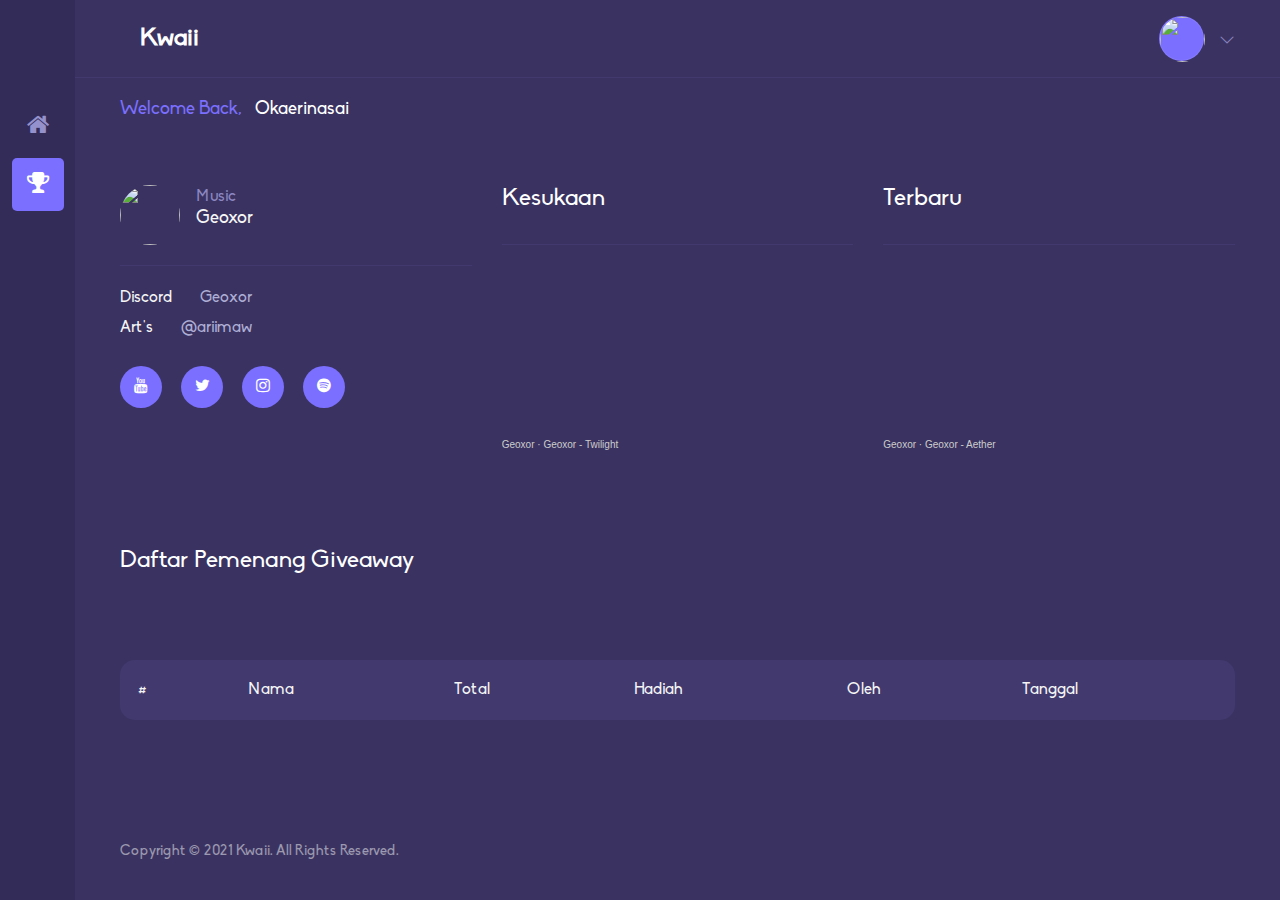
==== list-pemenang.html @ daaeb62a "first commit" ====
<!DOCTYPE html>
<html lang="en">

<head>
    <meta charset="UTF-8">
    <meta name="viewport" content="width=device-width, initial-scale=1.0">
    <meta http-equiv="X-UA-Compatible" content="ie=edge">

    <title>Kwaii - Giveaway</title>
    <link rel="icon" type="image/png" sizes="16x16" href="./images/favicon.png">

    <link rel="stylesheet" href="./css/cryptocoins.css">
    <link rel="stylesheet" href="./css/cryptocoins-colors.css">
    <link rel="stylesheet" href="./css/line-awesome.min.css">
    <link rel="stylesheet" href="./css/font-awesome.min.css">
    <link rel="stylesheet" href="./css/app.css">
    <script src="./js/jquery-3.4.1.min.js"></script>
    <style>
        input[type=date]::-webkit-inner-spin-button {
            -webkit-appearance: none;
            display: none;
        }

        .fade-enter-active,
        .fade-leave-active {
            transition: opacity 1s;
        }

        .fade-enter,
        .fade-leave-to {
            opacity: 0;
        }

        .profilefb {
            width: 32px;
            border-radius: 100%;
            margin-right: 10px;
        }
    </style>
    <style type="text/css">
        .apexcharts-canvas {
            position: relative;
            user-select: none;
            /* cannot give overflow: hidden as it will crop tooltips which overflow outside chart area */
        }


        /* scrollbar is not visible by default for legend, hence forcing the visibility */
        .apexcharts-canvas ::-webkit-scrollbar {
            -webkit-appearance: none;
            width: 6px;
        }

        .apexcharts-canvas ::-webkit-scrollbar-thumb {
            border-radius: 4px;
            background-color: rgba(0, 0, 0, .5);
            box-shadow: 0 0 1px rgba(255, 255, 255, .5);
            -webkit-box-shadow: 0 0 1px rgba(255, 255, 255, .5);
        }

        .apexcharts-canvas.apexcharts-theme-dark {
            background: #424242;
        }

        .apexcharts-inner {
            position: relative;
        }

        .apexcharts-text tspan {
            font-family: inherit;
        }

        .legend-mouseover-inactive {
            transition: 0.15s ease all;
            opacity: 0.20;
        }

        .apexcharts-series-collapsed {
            opacity: 0;
        }

        .apexcharts-tooltip {
            border-radius: 5px;
            box-shadow: 2px 2px 6px -4px #999;
            cursor: default;
            font-size: 14px;
            left: 62px;
            opacity: 0;
            pointer-events: none;
            position: absolute;
            top: 20px;
            overflow: hidden;
            white-space: nowrap;
            z-index: 12;
            transition: 0.15s ease all;
        }

        .apexcharts-tooltip.apexcharts-active {
            opacity: 1;
            transition: 0.15s ease all;
        }

        .apexcharts-tooltip.apexcharts-theme-light {
            border: 1px solid #e3e3e3;
            background: rgba(255, 255, 255, 0.96);
        }

        .apexcharts-tooltip.apexcharts-theme-dark {
            color: #fff;
            background: rgba(30, 30, 30, 0.8);
        }

        .apexcharts-tooltip * {
            font-family: inherit;
        }


        .apexcharts-tooltip-title {
            padding: 6px;
            font-size: 15px;
            margin-bottom: 4px;
        }

        .apexcharts-tooltip.apexcharts-theme-light .apexcharts-tooltip-title {
            background: #ECEFF1;
            border-bottom: 1px solid #ddd;
        }

        .apexcharts-tooltip.apexcharts-theme-dark .apexcharts-tooltip-title {
            background: rgba(0, 0, 0, 0.7);
            border-bottom: 1px solid #333;
        }

        .apexcharts-tooltip-text-value,
        .apexcharts-tooltip-text-z-value {
            display: inline-block;
            font-weight: 600;
            margin-left: 5px;
        }

        .apexcharts-tooltip-text-z-label:empty,
        .apexcharts-tooltip-text-z-value:empty {
            display: none;
        }

        .apexcharts-tooltip-text-value,
        .apexcharts-tooltip-text-z-value {
            font-weight: 600;
        }

        .apexcharts-tooltip-marker {
            width: 12px;
            height: 12px;
            position: relative;
            top: 0px;
            margin-right: 10px;
            border-radius: 50%;
        }

        .apexcharts-tooltip-series-group {
            padding: 0 10px;
            display: none;
            text-align: left;
            justify-content: left;
            align-items: center;
        }

        .apexcharts-tooltip-series-group.apexcharts-active .apexcharts-tooltip-marker {
            opacity: 1;
        }

        .apexcharts-tooltip-series-group.apexcharts-active,
        .apexcharts-tooltip-series-group:last-child {
            padding-bottom: 4px;
        }

        .apexcharts-tooltip-series-group-hidden {
            opacity: 0;
            height: 0;
            line-height: 0;
            padding: 0 !important;
        }

        .apexcharts-tooltip-y-group {
            padding: 6px 0 5px;
        }

        .apexcharts-tooltip-candlestick {
            padding: 4px 8px;
        }

        .apexcharts-tooltip-candlestick>div {
            margin: 4px 0;
        }

        .apexcharts-tooltip-candlestick span.value {
            font-weight: bold;
        }

        .apexcharts-tooltip-rangebar {
            padding: 5px 8px;
        }

        .apexcharts-tooltip-rangebar .category {
            font-weight: 600;
            color: #777;
        }

        .apexcharts-tooltip-rangebar .series-name {
            font-weight: bold;
            display: block;
            margin-bottom: 5px;
        }

        .apexcharts-xaxistooltip {
            opacity: 0;
            padding: 9px 10px;
            pointer-events: none;
            color: #373d3f;
            font-size: 13px;
            text-align: center;
            border-radius: 2px;
            position: absolute;
            z-index: 10;
            background: #ECEFF1;
            border: 1px solid #90A4AE;
            transition: 0.15s ease all;
        }

        .apexcharts-xaxistooltip.apexcharts-theme-dark {
            background: rgba(0, 0, 0, 0.7);
            border: 1px solid rgba(0, 0, 0, 0.5);
            color: #fff;
        }

        .apexcharts-xaxistooltip:after,
        .apexcharts-xaxistooltip:before {
            left: 50%;
            border: solid transparent;
            content: " ";
            height: 0;
            width: 0;
            position: absolute;
            pointer-events: none;
        }

        .apexcharts-xaxistooltip:after {
            border-color: rgba(236, 239, 241, 0);
            border-width: 6px;
            margin-left: -6px;
        }

        .apexcharts-xaxistooltip:before {
            border-color: rgba(144, 164, 174, 0);
            border-width: 7px;
            margin-left: -7px;
        }

        .apexcharts-xaxistooltip-bottom:after,
        .apexcharts-xaxistooltip-bottom:before {
            bottom: 100%;
        }

        .apexcharts-xaxistooltip-top:after,
        .apexcharts-xaxistooltip-top:before {
            top: 100%;
        }

        .apexcharts-xaxistooltip-bottom:after {
            border-bottom-color: #ECEFF1;
        }

        .apexcharts-xaxistooltip-bottom:before {
            border-bottom-color: #90A4AE;
        }

        .apexcharts-xaxistooltip-bottom.apexcharts-theme-dark:after {
            border-bottom-color: rgba(0, 0, 0, 0.5);
        }

        .apexcharts-xaxistooltip-bottom.apexcharts-theme-dark:before {
            border-bottom-color: rgba(0, 0, 0, 0.5);
        }

        .apexcharts-xaxistooltip-top:after {
            border-top-color: #ECEFF1
        }

        .apexcharts-xaxistooltip-top:before {
            border-top-color: #90A4AE;
        }

        .apexcharts-xaxistooltip-top.apexcharts-theme-dark:after {
            border-top-color: rgba(0, 0, 0, 0.5);
        }

        .apexcharts-xaxistooltip-top.apexcharts-theme-dark:before {
            border-top-color: rgba(0, 0, 0, 0.5);
        }

        .apexcharts-xaxistooltip.apexcharts-active {
            opacity: 1;
            transition: 0.15s ease all;
        }

        .apexcharts-yaxistooltip {
            opacity: 0;
            padding: 4px 10px;
            pointer-events: none;
            color: #373d3f;
            font-size: 13px;
            text-align: center;
            border-radius: 2px;
            position: absolute;
            z-index: 10;
            background: #ECEFF1;
            border: 1px solid #90A4AE;
        }

        .apexcharts-yaxistooltip.apexcharts-theme-dark {
            background: rgba(0, 0, 0, 0.7);
            border: 1px solid rgba(0, 0, 0, 0.5);
            color: #fff;
        }

        .apexcharts-yaxistooltip:after,
        .apexcharts-yaxistooltip:before {
            top: 50%;
            border: solid transparent;
            content: " ";
            height: 0;
            width: 0;
            position: absolute;
            pointer-events: none;
        }

        .apexcharts-yaxistooltip:after {
            border-color: rgba(236, 239, 241, 0);
            border-width: 6px;
            margin-top: -6px;
        }

        .apexcharts-yaxistooltip:before {
            border-color: rgba(144, 164, 174, 0);
            border-width: 7px;
            margin-top: -7px;
        }

        .apexcharts-yaxistooltip-left:after,
        .apexcharts-yaxistooltip-left:before {
            left: 100%;
        }

        .apexcharts-yaxistooltip-right:after,
        .apexcharts-yaxistooltip-right:before {
            right: 100%;
        }

        .apexcharts-yaxistooltip-left:after {
            border-left-color: #ECEFF1;
        }

        .apexcharts-yaxistooltip-left:before {
            border-left-color: #90A4AE;
        }

        .apexcharts-yaxistooltip-left.apexcharts-theme-dark:after {
            border-left-color: rgba(0, 0, 0, 0.5);
        }

        .apexcharts-yaxistooltip-left.apexcharts-theme-dark:before {
            border-left-color: rgba(0, 0, 0, 0.5);
        }

        .apexcharts-yaxistooltip-right:after {
            border-right-color: #ECEFF1;
        }

        .apexcharts-yaxistooltip-right:before {
            border-right-color: #90A4AE;
        }

        .apexcharts-yaxistooltip-right.apexcharts-theme-dark:after {
            border-right-color: rgba(0, 0, 0, 0.5);
        }

        .apexcharts-yaxistooltip-right.apexcharts-theme-dark:before {
            border-right-color: rgba(0, 0, 0, 0.5);
        }

        .apexcharts-yaxistooltip.apexcharts-active {
            opacity: 1;
        }

        .apexcharts-yaxistooltip-hidden {
            display: none;
        }

        .apexcharts-xcrosshairs,
        .apexcharts-ycrosshairs {
            pointer-events: none;
            opacity: 0;
            transition: 0.15s ease all;
        }

        .apexcharts-xcrosshairs.apexcharts-active,
        .apexcharts-ycrosshairs.apexcharts-active {
            opacity: 1;
            transition: 0.15s ease all;
        }

        .apexcharts-ycrosshairs-hidden {
            opacity: 0;
        }

        .apexcharts-selection-rect {
            cursor: move;
        }

        .svg_select_boundingRect,
        .svg_select_points_rot {
            pointer-events: none;
            opacity: 0;
            visibility: hidden;
        }

        .apexcharts-selection-rect+g .svg_select_boundingRect,
        .apexcharts-selection-rect+g .svg_select_points_rot {
            opacity: 0;
            visibility: hidden;
        }

        .apexcharts-selection-rect+g .svg_select_points_l,
        .apexcharts-selection-rect+g .svg_select_points_r {
            cursor: ew-resize;
            opacity: 1;
            visibility: visible;
        }

        .svg_select_points {
            fill: #efefef;
            stroke: #333;
            rx: 2;
        }

        .apexcharts-canvas.apexcharts-zoomable .hovering-zoom {
            cursor: crosshair
        }

        .apexcharts-canvas.apexcharts-zoomable .hovering-pan {
            cursor: move
        }

        .apexcharts-zoom-icon,
        .apexcharts-zoomin-icon,
        .apexcharts-zoomout-icon,
        .apexcharts-reset-icon,
        .apexcharts-pan-icon,
        .apexcharts-selection-icon,
        .apexcharts-menu-icon,
        .apexcharts-toolbar-custom-icon {
            cursor: pointer;
            width: 20px;
            height: 20px;
            line-height: 24px;
            color: #6E8192;
            text-align: center;
        }

        .apexcharts-zoom-icon svg,
        .apexcharts-zoomin-icon svg,
        .apexcharts-zoomout-icon svg,
        .apexcharts-reset-icon svg,
        .apexcharts-menu-icon svg {
            fill: #6E8192;
        }

        .apexcharts-selection-icon svg {
            fill: #444;
            transform: scale(0.76)
        }

        .apexcharts-theme-dark .apexcharts-zoom-icon svg,
        .apexcharts-theme-dark .apexcharts-zoomin-icon svg,
        .apexcharts-theme-dark .apexcharts-zoomout-icon svg,
        .apexcharts-theme-dark .apexcharts-reset-icon svg,
        .apexcharts-theme-dark .apexcharts-pan-icon svg,
        .apexcharts-theme-dark .apexcharts-selection-icon svg,
        .apexcharts-theme-dark .apexcharts-menu-icon svg,
        .apexcharts-theme-dark .apexcharts-toolbar-custom-icon svg {
            fill: #f3f4f5;
        }

        .apexcharts-canvas .apexcharts-zoom-icon.apexcharts-selected svg,
        .apexcharts-canvas .apexcharts-selection-icon.apexcharts-selected svg,
        .apexcharts-canvas .apexcharts-reset-zoom-icon.apexcharts-selected svg {
            fill: #008FFB;
        }

        .apexcharts-theme-light .apexcharts-selection-icon:not(.apexcharts-selected):hover svg,
        .apexcharts-theme-light .apexcharts-zoom-icon:not(.apexcharts-selected):hover svg,
        .apexcharts-theme-light .apexcharts-zoomin-icon:hover svg,
        .apexcharts-theme-light .apexcharts-zoomout-icon:hover svg,
        .apexcharts-theme-light .apexcharts-reset-icon:hover svg,
        .apexcharts-theme-light .apexcharts-menu-icon:hover svg {
            fill: #333;
        }

        .apexcharts-selection-icon,
        .apexcharts-menu-icon {
            position: relative;
        }

        .apexcharts-reset-icon {
            margin-left: 5px;
        }

        .apexcharts-zoom-icon,
        .apexcharts-reset-icon,
        .apexcharts-menu-icon {
            transform: scale(0.85);
        }

        .apexcharts-zoomin-icon,
        .apexcharts-zoomout-icon {
            transform: scale(0.7)
        }

        .apexcharts-zoomout-icon {
            margin-right: 3px;
        }

        .apexcharts-pan-icon {
            transform: scale(0.62);
            position: relative;
            left: 1px;
            top: 0px;
        }

        .apexcharts-pan-icon svg {
            fill: #fff;
            stroke: #6E8192;
            stroke-width: 2;
        }

        .apexcharts-pan-icon.apexcharts-selected svg {
            stroke: #008FFB;
        }

        .apexcharts-pan-icon:not(.apexcharts-selected):hover svg {
            stroke: #333;
        }

        .apexcharts-toolbar {
            position: absolute;
            z-index: 11;
            max-width: 176px;
            text-align: right;
            border-radius: 3px;
            padding: 0px 6px 2px 6px;
            display: flex;
            justify-content: space-between;
            align-items: center;
        }

        .apexcharts-menu {
            background: #fff;
            position: absolute;
            top: 100%;
            border: 1px solid #ddd;
            border-radius: 3px;
            padding: 3px;
            right: 10px;
            opacity: 0;
            min-width: 110px;
            transition: 0.15s ease all;
            pointer-events: none;
        }

        .apexcharts-menu.apexcharts-menu-open {
            opacity: 1;
            pointer-events: all;
            transition: 0.15s ease all;
        }

        .apexcharts-menu-item {
            padding: 6px 7px;
            font-size: 12px;
            cursor: pointer;
        }

        .apexcharts-theme-light .apexcharts-menu-item:hover {
            background: #eee;
        }

        .apexcharts-theme-dark .apexcharts-menu {
            background: rgba(0, 0, 0, 0.7);
            color: #fff;
        }

        @media screen and (min-width: 768px) {
            .apexcharts-canvas:hover .apexcharts-toolbar {
                opacity: 1;
            }
        }

        .apexcharts-datalabel.apexcharts-element-hidden {
            opacity: 0;
        }

        .apexcharts-pie-label,
        .apexcharts-datalabels,
        .apexcharts-datalabel,
        .apexcharts-datalabel-label,
        .apexcharts-datalabel-value {
            cursor: default;
            pointer-events: none;
        }

        .apexcharts-pie-label-delay {
            opacity: 0;
            animation-name: opaque;
            animation-duration: 0.3s;
            animation-fill-mode: forwards;
            animation-timing-function: ease;
        }

        .apexcharts-canvas .apexcharts-element-hidden {
            opacity: 0;
        }

        .apexcharts-hide .apexcharts-series-points {
            opacity: 0;
        }

        .apexcharts-gridline,
        .apexcharts-annotation-rect,
        .apexcharts-tooltip .apexcharts-marker,
        .apexcharts-area-series .apexcharts-area,
        .apexcharts-line,
        .apexcharts-zoom-rect,
        .apexcharts-toolbar svg,
        .apexcharts-area-series .apexcharts-series-markers .apexcharts-marker.no-pointer-events,
        .apexcharts-line-series .apexcharts-series-markers .apexcharts-marker.no-pointer-events,
        .apexcharts-radar-series path,
        .apexcharts-radar-series polygon {
            pointer-events: none;
        }


        /* markers */

        .apexcharts-marker {
            transition: 0.15s ease all;
        }

        @keyframes opaque {
            0% {
                opacity: 0;
            }

            100% {
                opacity: 1;
            }
        }


        /* Resize generated styles */

        @keyframes resizeanim {
            from {
                opacity: 0;
            }

            to {
                opacity: 0;
            }
        }

        .resize-triggers {
            animation: 1ms resizeanim;
            visibility: hidden;
            opacity: 0;
        }

        .resize-triggers,
        .resize-triggers>div,
        .contract-trigger:before {
            content: " ";
            display: block;
            position: absolute;
            top: 0;
            left: 0;
            height: 100%;
            width: 100%;
            overflow: hidden;
        }

        .resize-triggers>div {
            background: #eee;
            overflow: auto;
        }

        .contract-trigger:before {
            width: 200%;
            height: 200%;
        }
    </style>
    <style type="text/css">
        .VueCarousel-navigation-button[data-v-453ad8cd] {
            position: absolute;
            top: 50%;
            box-sizing: border-box;
            color: #000;
            text-decoration: none;
            appearance: none;
            border: none;
            background-color: transparent;
            padding: 0;
            cursor: pointer;
            outline: none;
        }

        .VueCarousel-navigation-button[data-v-453ad8cd]:focus {
            outline: 1px solid lightblue;
        }

        .VueCarousel-navigation-next[data-v-453ad8cd] {
            right: 0;
            transform: translateY(-50%) translateX(100%);
            font-family: "system";
        }

        .VueCarousel-navigation-prev[data-v-453ad8cd] {
            left: 0;
            transform: translateY(-50%) translateX(-100%);
            font-family: "system";
        }

        .VueCarousel-navigation--disabled[data-v-453ad8cd] {
            opacity: 0.5;
            cursor: default;
        }

        /* Define the "system" font family */
        @font-face {
            font-family: system;
            font-style: normal;
            font-weight: 300;
            src: local(".SFNSText-Light"), local(".HelveticaNeueDeskInterface-Light"),
                local(".LucidaGrandeUI"), local("Ubuntu Light"), local("Segoe UI Symbol"),
                local("Roboto-Light"), local("DroidSans"), local("Tahoma");
        }
    </style>
    <style type="text/css">
        .VueCarousel-pagination[data-v-438fd353] {
            width: 100%;
            text-align: center;
        }

        .VueCarousel-pagination--top-overlay[data-v-438fd353] {
            position: absolute;
            top: 0;
        }

        .VueCarousel-pagination--bottom-overlay[data-v-438fd353] {
            position: absolute;
            bottom: 0;
        }

        .VueCarousel-dot-container[data-v-438fd353] {
            display: inline-block;
            margin: 0 auto;
            padding: 0;
        }

        .VueCarousel-dot[data-v-438fd353] {
            display: inline-block;
            cursor: pointer;
            appearance: none;
            border: none;
            background-clip: content-box;
            box-sizing: content-box;
            padding: 0;
            border-radius: 100%;
            outline: none;
        }

        .VueCarousel-dot[data-v-438fd353]:focus {
            outline: 1px solid lightblue;
        }
    </style>
    <style type="text/css">
        .VueCarousel-slide {
            flex-basis: inherit;
            flex-grow: 0;
            flex-shrink: 0;
            user-select: none;
            backface-visibility: hidden;
            -webkit-touch-callout: none;
            -webkit-tap-highlight-color: rgba(0, 0, 0, 0);
            outline: none;
        }

        .VueCarousel-slide-adjustableHeight {
            display: table;
            flex-basis: auto;
            width: 100%;
        }
    </style>
    <style type="text/css">
        .VueCarousel {
            display: flex;
            flex-direction: column;
            position: relative;
        }

        .VueCarousel--reverse {
            flex-direction: column-reverse;
        }

        .VueCarousel-wrapper {
            width: 100%;
            position: relative;
            overflow: hidden;
        }

        .VueCarousel-inner {
            display: flex;
            flex-direction: row;
            backface-visibility: hidden;
        }

        .VueCarousel-inner--center {
            justify-content: center;
        }
    </style>
</head>

<body>
    <div id="app">
        <!---->
        <div id="main-wrapper" class="show">
            <div class="header">
                <div class="container-fluid">
                    <div class="row">
                        <div class="col-xl-12">
                            <nav class="navbar navbar-expand-lg navbar-light px-0 justify-content-between">
                                <a href="./" class="navbar-brand router-link-active">
                                    <span>Kwaii</span></a>
                                <div class="dashboard_log my-2">
                                    <div class="d-flex align-items-center">
                                        <div class="profile_log dropdown">
                                            <div class="user">
                                                <span class="thumb" style="padding: 0 !important;"><img
                                                        style="width: 45px; height: 45px; border-radius: 100%;"
                                                        src="https://scontent.fsub5-2.fna.fbcdn.net/v/t1.6435-9/171827331_2976670975947766_6923428590373953062_n.jpg?_nc_cat=101&ccb=1-3&_nc_sid=09cbfe&_nc_eui2=AeHrTvYuwQNVGlLk_eBp6pEjf1YZh5fyFZV_VhmHl_IVlWyHUyw_bgw2Bmm5MK_VIL4lbfpADQf4PtwqSeVkq7za&_nc_ohc=PY2aQzKDU7EAX_QS3fG&_nc_ht=scontent.fsub5-2.fna&oh=cf13f4d30e497a2599783027d1f6a504&oe=60B388A5"
                                                        alt=""></span>
                                                <span class="name">Kwaii</span>
                                                <span class="arrow"><a href="https://www.facebook.com/kwaii.id"
                                                        target="_blank"><i class="la la-angle-down"></i></a></span>
                                            </div>
                                        </div>
                                    </div>
                                </div>
                            </nav>
                        </div>
                    </div>
                </div>
            </div>
            <div class="sidebar">
                <div class="menu">
                    <ul>
                        <li>
                            <a href="./" class="router-link-exact router-link" title="Home">
                                <span>
                                    <i class="fa fa-home"></i>
                                </span>
                            </a>
                        </li>
                        <li>
                            <a href="#" class="router-link-exact-active router-link-active" title="Winner">
                                <span>
                                    <i class="fa fa-trophy"></i>
                                </span>
                            </a>
                        </li>
                    </ul>
                </div>
            </div>
            <div class="page_title">
                <div class="container-fluid">
                    <div class="row">
                        <div class="col-xl-12">
                            <div class="page_title-content">
                                <p>
                                    Welcome Back,<span> Okaerinasai</span></p>
                            </div>
                        </div>
                    </div>
                </div>
            </div>
            <div class="content-body">
                <div class="container-fluid">
                    <div class="row">
                        <div class="col-xl-4 col-lg-4 col-md-6">
                            <div class="card profile_card">
                                <div class="card-body">
                                    <div class="media"><img
                                            src="https://i1.sndcdn.com/avatars-xdgGWHvDJLMxxldP-RzheRA-t500x500.jpg"
                                            width="60" height="60" alt="" class="mr-3 rounded-circle mr-0 mr-sm-3">
                                        <div class="media-body"><span>Music</span>
                                            <h4 class="mb-2">Geoxor</h4>
                                        </div>
                                    </div>
                                    <ul class="card-profile__info">
                                        <li>
                                            <h5 class="mr-4">Discord</h5>
                                            <a href="https://discord.com/invite/geoxor" target="_blank">
                                                <span class="text-muted">Geoxor</span>
                                            </a>
                                        </li>
                                        <li class="mb-1">
                                            <h5 class="mr-4">Art's</h5>
                                            <a href="https://soundcloud.com/ariimaw" target="_blank">
                                                <span class="text-muted">@ariimaw</span>
                                            </a>
                                        </li>
                                    </ul>
                                    <div class="social-icons">
                                        <a href="https://www.youtube.com/c/Geoxor" class="youtube text-center">
                                            <span><i class="fa fa-youtube"></i></span>
                                        </a>
                                        <a href="https://twitter.com/Geoxor" class="twitter text-center">
                                            <span><i class="fa fa-twitter"></i></span>
                                        </a>
                                        <a href="https://www.instagram.com/geoxor/" class="instagram text-center">
                                            <span><i class="fa fa-instagram"></i></span>
                                        </a>
                                        <a href="https://open.spotify.com/artist/1gZm7WtVj8XuaRWeN0Ft6s"
                                            class="spotify text-center">
                                            <span><i class="fa fa-spotify"></i></span>
                                        </a>
                                    </div>
                                </div>
                            </div>
                        </div>
                        <div class="col-xl-4 col-lg-4 col-md-6">
                            <div class="card acc_balance">
                                <div class="card-header">
                                    <h4 class="card-title">Kesukaan</h4>
                                </div>
                                <div class="card-body">
                                    <iframe width="100%" scrolling="no" frameborder="no" allow="autoplay"
                                        src="https://w.soundcloud.com/player/?url=https%3A//api.soundcloud.com/tracks/733881373&color=%23bd8fdb&auto_play=false&hide_related=false&show_comments=true&show_user=true&show_reposts=false&show_teaser=true"></iframe>
                                    <div
                                        style="font-size: 10px; color: #cccccc;line-break: anywhere;word-break: normal;overflow: hidden;white-space: nowrap;text-overflow: ellipsis; font-family: Interstate,Lucida Grande,Lucida Sans Unicode,Lucida Sans,Garuda,Verdana,Tahoma,sans-serif;font-weight: 100;">
                                        <a href="https://soundcloud.com/geoxor" title="Geoxor" target="_blank"
                                            style="color: #cccccc; text-decoration: none;">Geoxor</a> · <a
                                            href="https://soundcloud.com/geoxor/twilight" title="Geoxor - Twilight"
                                            target="_blank" style="color: #cccccc; text-decoration: none;">Geoxor -
                                            Twilight</a></div>
                                </div>
                            </div>
                        </div>
                        <div class="col-xl-4 col-lg-4">
                            <div class="card">
                                <div class="card-header">
                                    <h4 class="card-title">Terbaru</h4>
                                </div>
                                <div class="card-body">
                                    <iframe width="100%" scrolling="no" frameborder="no" allow="autoplay"
                                        src="https://w.soundcloud.com/player/?url=https%3A//api.soundcloud.com/tracks/1015884313&color=%2386e1cd&auto_play=false&hide_related=false&show_comments=true&show_user=true&show_reposts=false&show_teaser=true"></iframe>
                                    <div
                                        style="font-size: 10px; color: #cccccc;line-break: anywhere;word-break: normal;overflow: hidden;white-space: nowrap;text-overflow: ellipsis; font-family: Interstate,Lucida Grande,Lucida Sans Unicode,Lucida Sans,Garuda,Verdana,Tahoma,sans-serif;font-weight: 100;">
                                        <a href="https://soundcloud.com/geoxor" title="Geoxor" target="_blank"
                                            style="color: #cccccc; text-decoration: none;">Geoxor</a> · <a
                                            href="https://soundcloud.com/geoxor/aether" title="Geoxor - Aether"
                                            target="_blank" style="color: #cccccc; text-decoration: none;">Geoxor -
                                            Aether</a></div>
                                </div>
                            </div>
                        </div>
                    </div>
                    <div class="row">
                        <div class="col-xl-12">
                            <div class="card">
                                <div class="card-header border-0">
                                    <h4 class="card-title">Daftar Pemenang Giveaway</h4>
                                </div>
                                <div class="card-body pt-0">
                                    <div class="transaction-table">
                                        <div class="table-responsive">
                                            <table class="table mb-0 table-responsive-sm">
                                                <thead>
                                                    <tr>
                                                        <th>#</th>
                                                        <th>Nama</th>
                                                        <th>Total</th>
                                                        <th>Hadiah</th>
                                                        <th>Oleh</th>
                                                        <th>Tanggal</th>
                                                    </tr>
                                                </thead>
                                                <tbody class="winner"></tbody>
                                            </table>
                                        </div>
                                    </div>
                                </div>
                            </div>
                        </div>
                    </div>
                </div>
            </div>
            <div class="footer">
                <div class="container-fluid">
                    <div class="row align-items-center">
                        <div class="col-xl-6 col-md-6">
                            <div class="copy_right">
                                Copyright © 2021 Kwaii. All Rights Reserved.
                            </div>
                        </div>
                    </div>
                </div>
            </div>
        </div>
    </div>
    <script type="text/javascript" src="./js/win.js"></script>
    <script src="./js/list-win.js"></script>
</body>

</html>
---- css/cryptocoins.css ----
/*! Cryptocoins - cryptocurrency icon font | https://github.com/allienworks/cryptocoins */

@font-face {
  font-family: "cryptocoins";
  src: url('../fonts/cryptocoins/cryptocoins.woff2') format('woff2'),
    url('../fonts/cryptocoins/cryptocoins.woff') format('woff'),
    url('../fonts/cryptocoins/cryptocoins.ttf') format('truetype');
}

/* .cc:before { */
.cc::before {
  font-family: "cryptocoins";
    -webkit-font-smoothing: antialiased;
    -moz-osx-font-smoothing: grayscale;
  font-style: normal;
  font-variant: normal;
  font-weight: normal;
  /* speak: none; only necessary if not using the private unicode range (firstGlyph option) */
  text-decoration: none;
  text-transform: none;
}


.cc.ADA-alt::before {
  content: "\E001";
}

.cc.ADA::before {
  content: "\E002";
}

.cc.ADC-alt::before {
  content: "\E003";
}

.cc.ADC::before {
  content: "\E004";
}

.cc.AEON-alt::before {
  content: "\E005";
}

.cc.AEON::before {
  content: "\E006";
}

.cc.AMP-alt::before {
  content: "\E007";
}

.cc.AMP::before {
  content: "\E008";
}

.cc.ANC-alt::before {
  content: "\E009";
}

.cc.ANC::before {
  content: "\E00A";
}

.cc.ARCH-alt::before {
  content: "\E00B";
}

.cc.ARCH::before {
  content: "\E00C";
}

.cc.ARDR-alt::before {
  content: "\E00D";
}

.cc.ARDR::before {
  content: "\E00E";
}

.cc.ARK-alt::before {
  content: "\E00F";
}

.cc.ARK::before {
  content: "\E010";
}

.cc.AUR-alt::before {
  content: "\E011";
}

.cc.AUR::before {
  content: "\E012";
}

.cc.BANX-alt::before {
  content: "\E013";
}

.cc.BANX::before {
  content: "\E014";
}

.cc.BAT-alt::before {
  content: "\E015";
}

.cc.BAT::before {
  content: "\E016";
}

.cc.BAY-alt::before {
  content: "\E017";
}

.cc.BAY::before {
  content: "\E018";
}

.cc.BC-alt::before {
  content: "\E019";
}

.cc.BC::before {
  content: "\E01A";
}

.cc.BCH-alt::before {
  content: "\E01B";
}

.cc.BCH::before {
  content: "\E01C";
}

.cc.BCN-alt::before {
  content: "\E01D";
}

.cc.BCN::before {
  content: "\E01E";
}

.cc.BFT-alt::before {
  content: "\E01F";
}

.cc.BFT::before {
  content: "\E020";
}

.cc.BRK-alt::before {
  content: "\E021";
}

.cc.BRK::before {
  content: "\E022";
}

.cc.BRX-alt::before {
  content: "\E023";
}

.cc.BRX::before {
  content: "\E024";
}

.cc.BSD-alt::before {
  content: "\E025";
}

.cc.BSD::before {
  content: "\E026";
}

.cc.BTA::before {
  content: "\E027";
}

.cc.BTC-alt::before {
  content: "\E028";
}

.cc.BTC::before {
  content: "\E029";
}

.cc.BTCD-alt::before {
  content: "\E02A";
}

.cc.BTCD::before {
  content: "\E02B";
}

.cc.BTM-alt::before {
  content: "\E02C";
}

.cc.BTM::before {
  content: "\E02D";
}

.cc.BTS-alt::before {
  content: "\E02E";
}

.cc.BTS::before {
  content: "\E02F";
}

.cc.CLAM-alt::before {
  content: "\E030";
}

.cc.CLAM::before {
  content: "\E031";
}

.cc.CLOAK-alt::before {
  content: "\E032";
}

.cc.CLOAK::before {
  content: "\E033";
}

.cc.DAO-alt::before {
  content: "\E034";
}

.cc.DAO::before {
  content: "\E035";
}

.cc.DASH-alt::before {
  content: "\E036";
}

.cc.DASH::before {
  content: "\E037";
}

.cc.DCR-alt::before {
  content: "\E038";
}

.cc.DCR::before {
  content: "\E039";
}

.cc.DCT-alt::before {
  content: "\E03A";
}

.cc.DCT::before {
  content: "\E03B";
}

.cc.DGB-alt::before {
  content: "\E03C";
}

.cc.DGB::before {
  content: "\E03D";
}

.cc.DGD::before {
  content: "\E03E";
}

.cc.DGX::before {
  content: "\E03F";
}

.cc.DMD-alt::before {
  content: "\E040";
}

.cc.DMD::before {
  content: "\E041";
}

.cc.DOGE-alt::before {
  content: "\E042";
}

.cc.DOGE::before {
  content: "\E043";
}

.cc.EMC-alt::before {
  content: "\E044";
}

.cc.EMC::before {
  content: "\E045";
}

.cc.EOS-alt::before {
  content: "\E046";
}

.cc.EOS::before {
  content: "\E047";
}

.cc.ERC-alt::before {
  content: "\E048";
}

.cc.ERC::before {
  content: "\E049";
}

.cc.ETC-alt::before {
  content: "\E04A";
}

.cc.ETC::before {
  content: "\E04B";
}

.cc.ETH-alt::before {
  content: "\E04C";
}

.cc.ETH::before {
  content: "\E04D";
}

.cc.FC2-alt::before {
  content: "\E04E";
}

.cc.FC2::before {
  content: "\E04F";
}

.cc.FCT-alt::before {
  content: "\E050";
}

.cc.FCT::before {
  content: "\E051";
}

.cc.FLO-alt::before {
  content: "\E052";
}

.cc.FLO::before {
  content: "\E053";
}

.cc.FRK-alt::before {
  content: "\E054";
}

.cc.FRK::before {
  content: "\E055";
}

.cc.FTC-alt::before {
  content: "\E056";
}

.cc.FTC::before {
  content: "\E057";
}

.cc.GAME-alt::before {
  content: "\E058";
}

.cc.GAME::before {
  content: "\E059";
}

.cc.GBYTE-alt::before {
  content: "\E05A";
}

.cc.GBYTE::before {
  content: "\E05B";
}

.cc.GDC-alt::before {
  content: "\E05C";
}

.cc.GDC::before {
  content: "\E05D";
}

.cc.GEMZ-alt::before {
  content: "\E05E";
}

.cc.GEMZ::before {
  content: "\E05F";
}

.cc.GLD-alt::before {
  content: "\E060";
}

.cc.GLD::before {
  content: "\E061";
}

.cc.GNO-alt::before {
  content: "\E062";
}

.cc.GNO::before {
  content: "\E063";
}

.cc.GNT-alt::before {
  content: "\E064";
}

.cc.GNT::before {
  content: "\E065";
}

.cc.GOLOS-alt::before {
  content: "\E066";
}

.cc.GOLOS::before {
  content: "\E067";
}

.cc.GRC-alt::before {
  content: "\E068";
}

.cc.GRC::before {
  content: "\E069";
}

.cc.GRS::before {
  content: "\E06A";
}

.cc.HEAT-alt::before {
  content: "\E06B";
}

.cc.HEAT::before {
  content: "\E06C";
}

.cc.ICN-alt::before {
  content: "\E06D";
}

.cc.ICN::before {
  content: "\E06E";
}

.cc.IFC-alt::before {
  content: "\E06F";
}

.cc.IFC::before {
  content: "\E070";
}

.cc.INCNT-alt::before {
  content: "\E071";
}

.cc.INCNT::before {
  content: "\E072";
}

.cc.IOC-alt::before {
  content: "\E073";
}

.cc.IOC::before {
  content: "\E074";
}

.cc.IOTA-alt::before {
  content: "\E075";
}

.cc.IOTA::before {
  content: "\E076";
}

.cc.JBS-alt::before {
  content: "\E077";
}

.cc.JBS::before {
  content: "\E078";
}

.cc.KMD-alt::before {
  content: "\E079";
}

.cc.KMD::before {
  content: "\E07A";
}

.cc.KOBO::before {
  content: "\E07B";
}

.cc.KORE-alt::before {
  content: "\E07C";
}

.cc.KORE::before {
  content: "\E07D";
}

.cc.LBC-alt::before {
  content: "\E07E";
}

.cc.LBC::before {
  content: "\E07F";
}

.cc.LDOGE-alt::before {
  content: "\E080";
}

.cc.LDOGE::before {
  content: "\E081";
}

.cc.LSK-alt::before {
  content: "\E082";
}

.cc.LSK::before {
  content: "\E083";
}

.cc.LTC-alt::before {
  content: "\E084";
}

.cc.LTC::before {
  content: "\E085";
}

.cc.MAID-alt::before {
  content: "\E086";
}

.cc.MAID::before {
  content: "\E087";
}

.cc.MCO-alt::before {
  content: "\E088";
}

.cc.MCO::before {
  content: "\E089";
}

.cc.MINT-alt::before {
  content: "\E08A";
}

.cc.MINT::before {
  content: "\E08B";
}

.cc.MONA-alt::before {
  content: "\E08C";
}

.cc.MONA::before {
  content: "\E08D";
}

.cc.MRC::before {
  content: "\E08E";
}

.cc.MSC-alt::before {
  content: "\E08F";
}

.cc.MSC::before {
  content: "\E090";
}

.cc.MTR-alt::before {
  content: "\E091";
}

.cc.MTR::before {
  content: "\E092";
}

.cc.MUE-alt::before {
  content: "\E093";
}

.cc.MUE::before {
  content: "\E094";
}

.cc.NBT::before {
  content: "\E095";
}

.cc.NEO-alt::before {
  content: "\E096";
}

.cc.NEO::before {
  content: "\E097";
}

.cc.NEOS-alt::before {
  content: "\E098";
}

.cc.NEOS::before {
  content: "\E099";
}

.cc.NEU-alt::before {
  content: "\E09A";
}

.cc.NEU::before {
  content: "\E09B";
}

.cc.NLG-alt::before {
  content: "\E09C";
}

.cc.NLG::before {
  content: "\E09D";
}

.cc.NMC-alt::before {
  content: "\E09E";
}

.cc.NMC::before {
  content: "\E09F";
}

.cc.NOTE-alt::before {
  content: "\E0A0";
}

.cc.NOTE::before {
  content: "\E0A1";
}

.cc.NVC-alt::before {
  content: "\E0A2";
}

.cc.NVC::before {
  content: "\E0A3";
}

.cc.NXT-alt::before {
  content: "\E0A4";
}

.cc.NXT::before {
  content: "\E0A5";
}

.cc.OK-alt::before {
  content: "\E0A6";
}

.cc.OK::before {
  content: "\E0A7";
}

.cc.OMG-alt::before {
  content: "\E0A8";
}

.cc.OMG::before {
  content: "\E0A9";
}

.cc.OMNI-alt::before {
  content: "\E0AA";
}

.cc.OMNI::before {
  content: "\E0AB";
}

.cc.OPAL-alt::before {
  content: "\E0AC";
}

.cc.OPAL::before {
  content: "\E0AD";
}

.cc.PART-alt::before {
  content: "\E0AE";
}

.cc.PART::before {
  content: "\E0AF";
}

.cc.PIGGY-alt::before {
  content: "\E0B0";
}

.cc.PIGGY::before {
  content: "\E0B1";
}

.cc.PINK-alt::before {
  content: "\E0B2";
}

.cc.PINK::before {
  content: "\E0B3";
}

.cc.PIVX-alt::before {
  content: "\E0B4";
}

.cc.PIVX::before {
  content: "\E0B5";
}

.cc.POT-alt::before {
  content: "\E0B6";
}

.cc.POT::before {
  content: "\E0B7";
}

.cc.PPC-alt::before {
  content: "\E0B8";
}

.cc.PPC::before {
  content: "\E0B9";
}

.cc.QRK-alt::before {
  content: "\E0BA";
}

.cc.QRK::before {
  content: "\E0BB";
}

.cc.QTUM-alt::before {
  content: "\E0BC";
}

.cc.QTUM::before {
  content: "\E0BD";
}

.cc.RADS-alt::before {
  content: "\E0BE";
}

.cc.RADS::before {
  content: "\E0BF";
}

.cc.RBIES-alt::before {
  content: "\E0C0";
}

.cc.RBIES::before {
  content: "\E0C1";
}

.cc.RBT-alt::before {
  content: "\E0C2";
}

.cc.RBT::before {
  content: "\E0C3";
}

.cc.RBY-alt::before {
  content: "\E0C4";
}

.cc.RBY::before {
  content: "\E0C5";
}

.cc.RDD-alt::before {
  content: "\E0C6";
}

.cc.RDD::before {
  content: "\E0C7";
}

.cc.REP-alt::before {
  content: "\E0C8";
}

.cc.REP::before {
  content: "\E0C9";
}

.cc.RISE-alt::before {
  content: "\E0CA";
}

.cc.RISE::before {
  content: "\E0CB";
}

.cc.SALT-alt::before {
  content: "\E0CC";
}

.cc.SALT::before {
  content: "\E0CD";
}

.cc.SAR-alt::before {
  content: "\E0CE";
}

.cc.SAR::before {
  content: "\E0CF";
}

.cc.SCOT-alt::before {
  content: "\E0D0";
}

.cc.SCOT::before {
  content: "\E0D1";
}

.cc.SDC-alt::before {
  content: "\E0D2";
}

.cc.SDC::before {
  content: "\E0D3";
}

.cc.SIA-alt::before {
  content: "\E0D4";
}

.cc.SIA::before {
  content: "\E0D5";
}

.cc.SJCX-alt::before {
  content: "\E0D6";
}

.cc.SJCX::before {
  content: "\E0D7";
}

.cc.SLG-alt::before {
  content: "\E0D8";
}

.cc.SLG::before {
  content: "\E0D9";
}

.cc.SLS-alt::before {
  content: "\E0DA";
}

.cc.SLS::before {
  content: "\E0DB";
}

.cc.SNRG-alt::before {
  content: "\E0DC";
}

.cc.SNRG::before {
  content: "\E0DD";
}

.cc.START-alt::before {
  content: "\E0DE";
}

.cc.START::before {
  content: "\E0DF";
}

.cc.STEEM-alt::before {
  content: "\E0E0";
}

.cc.STEEM::before {
  content: "\E0E1";
}

.cc.STR-alt::before {
  content: "\E0E2";
}

.cc.STR::before {
  content: "\E0E3";
}

.cc.STRAT-alt::before {
  content: "\E0E4";
}

.cc.STRAT::before {
  content: "\E0E5";
}

.cc.SWIFT-alt::before {
  content: "\E0E6";
}

.cc.SWIFT::before {
  content: "\E0E7";
}

.cc.SYNC-alt::before {
  content: "\E0E8";
}

.cc.SYNC::before {
  content: "\E0E9";
}

.cc.SYS-alt::before {
  content: "\E0EA";
}

.cc.SYS::before {
  content: "\E0EB";
}

.cc.TRIG-alt::before {
  content: "\E0EC";
}

.cc.TRIG::before {
  content: "\E0ED";
}

.cc.TX-alt::before {
  content: "\E0EE";
}

.cc.TX::before {
  content: "\E0EF";
}

.cc.UBQ-alt::before {
  content: "\E0F0";
}

.cc.UBQ::before {
  content: "\E0F1";
}

.cc.UNITY-alt::before {
  content: "\E0F2";
}

.cc.UNITY::before {
  content: "\E0F3";
}

.cc.USDT-alt::before {
  content: "\E0F4";
}

.cc.USDT::before {
  content: "\E0F5";
}

.cc.VIOR-alt::before {
  content: "\E0F6";
}

.cc.VIOR::before {
  content: "\E0F7";
}

.cc.VNL-alt::before {
  content: "\E0F8";
}

.cc.VNL::before {
  content: "\E0F9";
}

.cc.VPN-alt::before {
  content: "\E0FA";
}

.cc.VPN::before {
  content: "\E0FB";
}

.cc.VRC-alt::before {
  content: "\E0FC";
}

.cc.VRC::before {
  content: "\E0FD";
}

.cc.VTC-alt::before {
  content: "\E0FE";
}

.cc.VTC::before {
  content: "\E0FF";
}

.cc.WAVES-alt::before {
  content: "\E100";
}

.cc.WAVES::before {
  content: "\E101";
}

.cc.XAI-alt::before {
  content: "\E102";
}

.cc.XAI::before {
  content: "\E103";
}

.cc.XBS-alt::before {
  content: "\E104";
}

.cc.XBS::before {
  content: "\E105";
}

.cc.XCP-alt::before {
  content: "\E106";
}

.cc.XCP::before {
  content: "\E107";
}

.cc.XEM-alt::before {
  content: "\E108";
}

.cc.XEM::before {
  content: "\E109";
}

.cc.XMR::before {
  content: "\E10A";
}

.cc.XPM-alt::before {
  content: "\E10B";
}

.cc.XPM::before {
  content: "\E10C";
}

.cc.XRP-alt::before {
  content: "\E10D";
}

.cc.XRP::before {
  content: "\E10E";
}

.cc.XTZ-alt::before {
  content: "\E10F";
}

.cc.XTZ::before {
  content: "\E110";
}

.cc.XVG-alt::before {
  content: "\E111";
}

.cc.XVG::before {
  content: "\E112";
}

.cc.XZC-alt::before {
  content: "\E113";
}

.cc.XZC::before {
  content: "\E114";
}

.cc.YBC-alt::before {
  content: "\E115";
}

.cc.YBC::before {
  content: "\E116";
}

.cc.ZEC-alt::before {
  content: "\E117";
}

.cc.ZEC::before {
  content: "\E118";
}

.cc.ZEIT-alt::before {
  content: "\E119";
}

.cc.ZEIT::before {
  content: "\E11A";
}
---- css/cryptocoins-colors.css ----
.ADA { color: #3CC8C8; }
.ADC { color: #3CB0E5; }
.AEON { color: #164450; }
.AMP { color: #048DD2; }
.ANC { color: #000; }
.ARCH { color: #002652; }
.ARDR { color: #1162a1; }
.ARK { color: #F70000; }
.AUR { color: #136c5e; }
.BANX { color: #225BA6; }
.BAT { color: #9e1f63; }
.BAY { color: #584ba1; }
.BC { color: #202121; }
.BCN { color: #964F51; }
.BFT { color: #4fc3f7; }
.BRK { color: #194fa0; }
.BRX { color: #a8c300; }
.BSD { color: #1186E7; }
.BTA { color: #210094; }
.BTC, .BCH { color: #F7931A; }
.BTCD { color: #2A72DC; }
.BTM { color: #9FA8B4; }
.BTS { color: #03A9E0; }
.CLAM { color: #D6AB31; }
.CLOAK { color: #DF3F1E; }
.DAO { color: #FF3B3B; }
.DASH { color: #1c75bc; }
.DCR { color: #3b7cfb; }
.DCT { color: #008770; }
.DGB { color: #0066cc; }
.DGD, .DGX { color: #D8A24A; }
.DMD { color: #5497b2; }
.DOGE { color: #BA9F33; }
.EMC { color: #674c8c; }
.EOS { color: #19191A; }
.ERC { color: #101E84; }
.ETC { color: #669073; }
.ETH { color: #282828; }
.FC2 { color: #040405; }
.FCT { color: #2175BB; }
.FLO { color: #1358C8; }
.FRK { color: #0633cd; }
.FTC { color: #679EF1; }
.GAME { color: #ed1b24; }
.GBYTE { color: #2C3E50; }
.GDC { color: #E9A226; }
.GEMZ { color: #e86060; }
.GLD { color: #E8BE24; }
.GNO { color: #00A6C4; }
.GNT { color: #00d6e3; }
.GOLOS { color: #2670B7; }
.GRC { color: #88A13C; }
.GRS { color: #648FA0; }
.HEAT { color: #ff5606; }
.ICN { color: #4c6f8c; }
.IFC { color: #ed272d; }
.INCNT { color: #f2932f; }
.IOC { color: #2fa3de; }
.IOTA { color: #FFFFFF; }
.JBS { color: #1A8BCD; }
.KMD { color: #326464; }
.KOBO { color: #80C342; }
.KORE { color: #DF4124; }
.LBC { color: #015C47; }
.LDOGE { color: #ffcc00; }
.LISK { color: #1A6896; }
.LTC { color: #838383; }
.MAID { color: #5492D6; }
.MCO { color: #0D3459; }
.MINT { color: #006835; }
.MONA { color: #a99364; }
.MRC { color: #4279bd; }
.MSC { color: #1D4983; }
.MTR { color: #b92429; }
.MUE { color: #f5a10e; }
.NBT { color: #FFC93D; }
.NEO { color: #58BF00; }
.NEOS { color: #1d1d1b; }
.NEU { color: #2983c0; }
.NLG { color: #003E7E; }
.NMC { color: #6787B7; }
.NOTE { color: #42daff; }
.NVC { color: #ecab41; }
.NXT { color: #008FBB; }
.OK { color: #0165A4; }
.OMG { color: #1A53F0; }
.OMNI { color: #18347E; }
.OPAL { color: #7193AA; }
.PART { color: #05D5A3; }
.PIGGY { color: #F27A7A; }
.PINK { color: #ED31CA; }
.PIVX { color: #3b2f4d; }
.POT { color: #105B2F; }
.PPC { color: #3FA30C; }
.QRK { color: #22AABF; }
.QTUM { color: #359BCE; }
.RADS { color: #924cea; }
.RBIES { color: #C62436; }
.RBT { color: #0d4982; }
.RBY { color: #D31F26; }
.RDD { color: #ED1C24; }
.REP { color: #40a2cb; }
.RISE { color: #43CEA2; }
.SALT { color: #373C43; }
.SAR { color: #1B72B8; }
.SCOT { color: #3498DB; }
.SDC { color: #981D2D; }
.SIA { color: #00CBA0; }
.SJCX { color: #003366; }
.SLG { color: #5A6875; }
.SLS { color: #1EB549; }
.SNRG { color: #160363; }
.START { color: #01AEF0; }
.STEEM { color: #1A5099; }
.STR { color: #08B5E5; }
.STRAT { color: #2398dd; }
.SWIFT { color: #428BCA; }
.SYNC { color: #008DD2; }
.SYS { color: #0098DA; }
.TRIG { color: #1fbff4; }
.TX { color: #1F8BCC; }
.UBQ { color: #00ec8d; }
.UNITY { color: #ED8527; }
.USDT { color: #2CA07A; }
.VIOR { color: #1F52A4; }
.VNL { color: #404249; }
.VPN { color: #589700; }
.VRC { color: #418bca; }
.VTC { color: #1b5c2e; }
.WAVES { color: #24aad6; }
.XAI { color: #2ef99f; }
.XBS { color: #d3261d; }
.XCP { color: #EC1550; }
.XEM { color: #41bf76; }
.XMR { color: #FF6600; }
.XPM { color: #e5b625; }
.XRP { color: #346AA9; }
.XTZ { color: #A6DF00; }
.XVG { color: #42AFB2; }
.XZC { color: #23B852; }
.YBC { color: #D6C154; }
.ZEC { color: #e5a93d; }
.ZEIT { color: #ACACAC; }
---- css/line-awesome.min.css ----
.la,.lab,.lad,.lal,.lar,.las{-moz-osx-font-smoothing:grayscale;-webkit-font-smoothing:antialiased;display:inline-block;font-style:normal;font-variant:normal;text-rendering:auto;line-height:1}.la-lg{font-size:1.33333em;line-height:.75em;vertical-align:-.0667em}.la-xs{font-size:.75em}.la-sm{font-size:.875em}.la-1x{font-size:1em}.la-2x{font-size:2em}.la-3x{font-size:3em}.la-4x{font-size:4em}.la-5x{font-size:5em}.la-6x{font-size:6em}.la-7x{font-size:7em}.la-8x{font-size:8em}.la-9x{font-size:9em}.la-10x{font-size:10em}.la-fw{text-align:center;width:1.25em}.la-ul{list-style-type:none;margin-left:2.5em;padding-left:0}.la-ul>li{position:relative}.la-li{left:-2em;position:absolute;text-align:center;width:2em;line-height:inherit}.la-border{border:solid .08em #eee;border-radius:.1em;padding:.2em .25em .15em}.la-pull-left{float:left}.la-pull-right{float:right}.la.la-pull-left,.lab.la-pull-left,.lal.la-pull-left,.lar.la-pull-left,.las.la-pull-left{margin-right:.3em}.la.la-pull-right,.lab.la-pull-right,.lal.la-pull-right,.lar.la-pull-right,.las.la-pull-right{margin-left:.3em}.la-spin{-webkit-animation:la-spin 2s infinite linear;animation:la-spin 2s infinite linear}.la-pulse{-webkit-animation:la-spin 1s infinite steps(8);animation:la-spin 1s infinite steps(8)}@-webkit-keyframes la-spin{0%{-webkit-transform:rotate(0);transform:rotate(0)}100%{-webkit-transform:rotate(360deg);transform:rotate(360deg)}}@keyframes la-spin{0%{-webkit-transform:rotate(0);transform:rotate(0)}100%{-webkit-transform:rotate(360deg);transform:rotate(360deg)}}.la-rotate-90{-webkit-transform:rotate(90deg);transform:rotate(90deg)}.la-rotate-180{-webkit-transform:rotate(180deg);transform:rotate(180deg)}.la-rotate-270{-webkit-transform:rotate(270deg);transform:rotate(270deg)}.la-flip-horizontal{-webkit-transform:scale(-1,1);transform:scale(-1,1)}.la-flip-vertical{-webkit-transform:scale(1,-1);transform:scale(1,-1)}.la-flip-both,.la-flip-horizontal.la-flip-vertical{-webkit-transform:scale(-1,-1);transform:scale(-1,-1)}:root .la-flip-both,:root .la-flip-horizontal,:root .la-flip-vertical,:root .la-rotate-180,:root .la-rotate-270,:root .la-rotate-90{-webkit-filter:none;filter:none}.la-stack{display:inline-block;height:2em;line-height:2em;position:relative;vertical-align:middle;width:2.5em}.la-stack-1x,.la-stack-2x{left:0;position:absolute;text-align:center;width:100%}.la-stack-1x{line-height:inherit}.la-stack-2x{font-size:2em}.la-inverse{color:#fff}.la-500px:before{content:"\f26e"}.la-accessible-icon:before{content:"\f368"}.la-accusoft:before{content:"\f369"}.la-acquisitions-incorporated:before{content:"\f6af"}.la-ad:before{content:"\f641"}.la-address-book:before{content:"\f2b9"}.la-address-card:before{content:"\f2bb"}.la-adjust:before{content:"\f042"}.la-adn:before{content:"\f170"}.la-adobe:before{content:"\f778"}.la-adversal:before{content:"\f36a"}.la-affiliatetheme:before{content:"\f36b"}.la-air-freshener:before{content:"\f5d0"}.la-airbnb:before{content:"\f834"}.la-algolia:before{content:"\f36c"}.la-align-center:before{content:"\f037"}.la-align-justify:before{content:"\f039"}.la-align-left:before{content:"\f036"}.la-align-right:before{content:"\f038"}.la-alipay:before{content:"\f642"}.la-allergies:before{content:"\f461"}.la-amazon:before{content:"\f270"}.la-amazon-pay:before{content:"\f42c"}.la-ambulance:before{content:"\f0f9"}.la-american-sign-language-interpreting:before{content:"\f2a3"}.la-amilia:before{content:"\f36d"}.la-anchor:before{content:"\f13d"}.la-android:before{content:"\f17b"}.la-angellist:before{content:"\f209"}.la-angle-double-down:before{content:"\f103"}.la-angle-double-left:before{content:"\f100"}.la-angle-double-right:before{content:"\f101"}.la-angle-double-up:before{content:"\f102"}.la-angle-down:before{content:"\f107"}.la-angle-left:before{content:"\f104"}.la-angle-right:before{content:"\f105"}.la-angle-up:before{content:"\f106"}.la-angry:before{content:"\f556"}.la-angrycreative:before{content:"\f36e"}.la-angular:before{content:"\f420"}.la-ankh:before{content:"\f644"}.la-app-store:before{content:"\f36f"}.la-app-store-ios:before{content:"\f370"}.la-apper:before{content:"\f371"}.la-apple:before{content:"\f179"}.la-apple-alt:before{content:"\f5d1"}.la-apple-pay:before{content:"\f415"}.la-archive:before{content:"\f187"}.la-archway:before{content:"\f557"}.la-arrow-alt-circle-down:before{content:"\f358"}.la-arrow-alt-circle-left:before{content:"\f359"}.la-arrow-alt-circle-right:before{content:"\f35a"}.la-arrow-alt-circle-up:before{content:"\f35b"}.la-arrow-circle-down:before{content:"\f0ab"}.la-arrow-circle-left:before{content:"\f0a8"}.la-arrow-circle-right:before{content:"\f0a9"}.la-arrow-circle-up:before{content:"\f0aa"}.la-arrow-down:before{content:"\f063"}.la-arrow-left:before{content:"\f060"}.la-arrow-right:before{content:"\f061"}.la-arrow-up:before{content:"\f062"}.la-arrows-alt:before{content:"\f0b2"}.la-arrows-alt-h:before{content:"\f337"}.la-arrows-alt-v:before{content:"\f338"}.la-artstation:before{content:"\f77a"}.la-assistive-listening-systems:before{content:"\f2a2"}.la-asterisk:before{content:"\f069"}.la-asymmetrik:before{content:"\f372"}.la-at:before{content:"\f1fa"}.la-atlas:before{content:"\f558"}.la-atlassian:before{content:"\f77b"}.la-atom:before{content:"\f5d2"}.la-audible:before{content:"\f373"}.la-audio-description:before{content:"\f29e"}.la-autoprefixer:before{content:"\f41c"}.la-avianex:before{content:"\f374"}.la-aviato:before{content:"\f421"}.la-award:before{content:"\f559"}.la-aws:before{content:"\f375"}.la-baby:before{content:"\f77c"}.la-baby-carriage:before{content:"\f77d"}.la-backspace:before{content:"\f55a"}.la-backward:before{content:"\f04a"}.la-bacon:before{content:"\f7e5"}.la-balance-scale:before{content:"\f24e"}.la-balance-scale-left:before{content:"\f515"}.la-balance-scale-right:before{content:"\f516"}.la-ban:before{content:"\f05e"}.la-band-aid:before{content:"\f462"}.la-bandcamp:before{content:"\f2d5"}.la-barcode:before{content:"\f02a"}.la-bars:before{content:"\f0c9"}.la-baseball-ball:before{content:"\f433"}.la-basketball-ball:before{content:"\f434"}.la-bath:before{content:"\f2cd"}.la-battery-empty:before{content:"\f244"}.la-battery-full:before{content:"\f240"}.la-battery-half:before{content:"\f242"}.la-battery-quarter:before{content:"\f243"}.la-battery-three-quarters:before{content:"\f241"}.la-battle-net:before{content:"\f835"}.la-bed:before{content:"\f236"}.la-beer:before{content:"\f0fc"}.la-behance:before{content:"\f1b4"}.la-behance-square:before{content:"\f1b5"}.la-bell:before{content:"\f0f3"}.la-bell-slash:before{content:"\f1f6"}.la-bezier-curve:before{content:"\f55b"}.la-bible:before{content:"\f647"}.la-bicycle:before{content:"\f206"}.la-biking:before{content:"\f84a"}.la-bimobject:before{content:"\f378"}.la-binoculars:before{content:"\f1e5"}.la-biohazard:before{content:"\f780"}.la-birthday-cake:before{content:"\f1fd"}.la-bitbucket:before{content:"\f171"}.la-bitcoin:before{content:"\f379"}.la-bity:before{content:"\f37a"}.la-black-tie:before{content:"\f27e"}.la-blackberry:before{content:"\f37b"}.la-blender:before{content:"\f517"}.la-blender-phone:before{content:"\f6b6"}.la-blind:before{content:"\f29d"}.la-blog:before{content:"\f781"}.la-blogger:before{content:"\f37c"}.la-blogger-b:before{content:"\f37d"}.la-bluetooth:before{content:"\f293"}.la-bluetooth-b:before{content:"\f294"}.la-bold:before{content:"\f032"}.la-bolt:before{content:"\f0e7"}.la-bomb:before{content:"\f1e2"}.la-bone:before{content:"\f5d7"}.la-bong:before{content:"\f55c"}.la-book:before{content:"\f02d"}.la-book-dead:before{content:"\f6b7"}.la-book-medical:before{content:"\f7e6"}.la-book-open:before{content:"\f518"}.la-book-reader:before{content:"\f5da"}.la-bookmark:before{content:"\f02e"}.la-bootstrap:before{content:"\f836"}.la-border-all:before{content:"\f84c"}.la-border-none:before{content:"\f850"}.la-border-style:before{content:"\f853"}.la-bowling-ball:before{content:"\f436"}.la-box:before{content:"\f466"}.la-box-open:before{content:"\f49e"}.la-boxes:before{content:"\f468"}.la-braille:before{content:"\f2a1"}.la-brain:before{content:"\f5dc"}.la-bread-slice:before{content:"\f7ec"}.la-briefcase:before{content:"\f0b1"}.la-briefcase-medical:before{content:"\f469"}.la-broadcast-tower:before{content:"\f519"}.la-broom:before{content:"\f51a"}.la-brush:before{content:"\f55d"}.la-btc:before{content:"\f15a"}.la-buffer:before{content:"\f837"}.la-bug:before{content:"\f188"}.la-building:before{content:"\f1ad"}.la-bullhorn:before{content:"\f0a1"}.la-bullseye:before{content:"\f140"}.la-burn:before{content:"\f46a"}.la-buromobelexperte:before{content:"\f37f"}.la-bus:before{content:"\f207"}.la-bus-alt:before{content:"\f55e"}.la-business-time:before{content:"\f64a"}.la-buy-n-large:before{content:"\f8a6"}.la-buysellads:before{content:"\f20d"}.la-calculator:before{content:"\f1ec"}.la-calendar:before{content:"\f133"}.la-calendar-alt:before{content:"\f073"}.la-calendar-check:before{content:"\f274"}.la-calendar-day:before{content:"\f783"}.la-calendar-minus:before{content:"\f272"}.la-calendar-plus:before{content:"\f271"}.la-calendar-times:before{content:"\f273"}.la-calendar-week:before{content:"\f784"}.la-camera:before{content:"\f030"}.la-camera-retro:before{content:"\f083"}.la-campground:before{content:"\f6bb"}.la-canadian-maple-leaf:before{content:"\f785"}.la-candy-cane:before{content:"\f786"}.la-cannabis:before{content:"\f55f"}.la-capsules:before{content:"\f46b"}.la-car:before{content:"\f1b9"}.la-car-alt:before{content:"\f5de"}.la-car-battery:before{content:"\f5df"}.la-car-crash:before{content:"\f5e1"}.la-car-side:before{content:"\f5e4"}.la-caret-down:before{content:"\f0d7"}.la-caret-left:before{content:"\f0d9"}.la-caret-right:before{content:"\f0da"}.la-caret-square-down:before{content:"\f150"}.la-caret-square-left:before{content:"\f191"}.la-caret-square-right:before{content:"\f152"}.la-caret-square-up:before{content:"\f151"}.la-caret-up:before{content:"\f0d8"}.la-carrot:before{content:"\f787"}.la-cart-arrow-down:before{content:"\f218"}.la-cart-plus:before{content:"\f217"}.la-cash-register:before{content:"\f788"}.la-cat:before{content:"\f6be"}.la-cc-amazon-pay:before{content:"\f42d"}.la-cc-amex:before{content:"\f1f3"}.la-cc-apple-pay:before{content:"\f416"}.la-cc-diners-club:before{content:"\f24c"}.la-cc-discover:before{content:"\f1f2"}.la-cc-jcb:before{content:"\f24b"}.la-cc-mastercard:before{content:"\f1f1"}.la-cc-paypal:before{content:"\f1f4"}.la-cc-stripe:before{content:"\f1f5"}.la-cc-visa:before{content:"\f1f0"}.la-centercode:before{content:"\f380"}.la-centos:before{content:"\f789"}.la-certificate:before{content:"\f0a3"}.la-chair:before{content:"\f6c0"}.la-chalkboard:before{content:"\f51b"}.la-chalkboard-teacher:before{content:"\f51c"}.la-charging-station:before{content:"\f5e7"}.la-chart-area:before{content:"\f1fe"}.la-chart-bar:before{content:"\f080"}.la-chart-line:before{content:"\f201"}.la-chart-pie:before{content:"\f200"}.la-check:before{content:"\f00c"}.la-check-circle:before{content:"\f058"}.la-check-double:before{content:"\f560"}.la-check-square:before{content:"\f14a"}.la-cheese:before{content:"\f7ef"}.la-chess:before{content:"\f439"}.la-chess-bishop:before{content:"\f43a"}.la-chess-board:before{content:"\f43c"}.la-chess-king:before{content:"\f43f"}.la-chess-knight:before{content:"\f441"}.la-chess-pawn:before{content:"\f443"}.la-chess-queen:before{content:"\f445"}.la-chess-rook:before{content:"\f447"}.la-chevron-circle-down:before{content:"\f13a"}.la-chevron-circle-left:before{content:"\f137"}.la-chevron-circle-right:before{content:"\f138"}.la-chevron-circle-up:before{content:"\f139"}.la-chevron-down:before{content:"\f078"}.la-chevron-left:before{content:"\f053"}.la-chevron-right:before{content:"\f054"}.la-chevron-up:before{content:"\f077"}.la-child:before{content:"\f1ae"}.la-chrome:before{content:"\f268"}.la-chromecast:before{content:"\f838"}.la-church:before{content:"\f51d"}.la-circle:before{content:"\f111"}.la-circle-notch:before{content:"\f1ce"}.la-city:before{content:"\f64f"}.la-clinic-medical:before{content:"\f7f2"}.la-clipboard:before{content:"\f328"}.la-clipboard-check:before{content:"\f46c"}.la-clipboard-list:before{content:"\f46d"}.la-clock:before{content:"\f017"}.la-clone:before{content:"\f24d"}.la-closed-captioning:before{content:"\f20a"}.la-cloud:before{content:"\f0c2"}.la-cloud-download-alt:before{content:"\f381"}.la-cloud-meatball:before{content:"\f73b"}.la-cloud-moon:before{content:"\f6c3"}.la-cloud-moon-rain:before{content:"\f73c"}.la-cloud-rain:before{content:"\f73d"}.la-cloud-showers-heavy:before{content:"\f740"}.la-cloud-sun:before{content:"\f6c4"}.la-cloud-sun-rain:before{content:"\f743"}.la-cloud-upload-alt:before{content:"\f382"}.la-cloudscale:before{content:"\f383"}.la-cloudsmith:before{content:"\f384"}.la-cloudversify:before{content:"\f385"}.la-cocktail:before{content:"\f561"}.la-code:before{content:"\f121"}.la-code-branch:before{content:"\f126"}.la-codepen:before{content:"\f1cb"}.la-codiepie:before{content:"\f284"}.la-coffee:before{content:"\f0f4"}.la-cog:before{content:"\f013"}.la-cogs:before{content:"\f085"}.la-coins:before{content:"\f51e"}.la-columns:before{content:"\f0db"}.la-comment:before{content:"\f075"}.la-comment-alt:before{content:"\f27a"}.la-comment-dollar:before{content:"\f651"}.la-comment-dots:before{content:"\f4ad"}.la-comment-medical:before{content:"\f7f5"}.la-comment-slash:before{content:"\f4b3"}.la-comments:before{content:"\f086"}.la-comments-dollar:before{content:"\f653"}.la-compact-disc:before{content:"\f51f"}.la-compass:before{content:"\f14e"}.la-compress:before{content:"\f066"}.la-compress-arrows-alt:before{content:"\f78c"}.la-concierge-bell:before{content:"\f562"}.la-confluence:before{content:"\f78d"}.la-connectdevelop:before{content:"\f20e"}.la-contao:before{content:"\f26d"}.la-cookie:before{content:"\f563"}.la-cookie-bite:before{content:"\f564"}.la-copy:before{content:"\f0c5"}.la-copyright:before{content:"\f1f9"}.la-cotton-bureau:before{content:"\f89e"}.la-couch:before{content:"\f4b8"}.la-cpanel:before{content:"\f388"}.la-creative-commons:before{content:"\f25e"}.la-creative-commons-by:before{content:"\f4e7"}.la-creative-commons-nc:before{content:"\f4e8"}.la-creative-commons-nc-eu:before{content:"\f4e9"}.la-creative-commons-nc-jp:before{content:"\f4ea"}.la-creative-commons-nd:before{content:"\f4eb"}.la-creative-commons-pd:before{content:"\f4ec"}.la-creative-commons-pd-alt:before{content:"\f4ed"}.la-creative-commons-remix:before{content:"\f4ee"}.la-creative-commons-sa:before{content:"\f4ef"}.la-creative-commons-sampling:before{content:"\f4f0"}.la-creative-commons-sampling-plus:before{content:"\f4f1"}.la-creative-commons-share:before{content:"\f4f2"}.la-creative-commons-zero:before{content:"\f4f3"}.la-credit-card:before{content:"\f09d"}.la-critical-role:before{content:"\f6c9"}.la-crop:before{content:"\f125"}.la-crop-alt:before{content:"\f565"}.la-cross:before{content:"\f654"}.la-crosshairs:before{content:"\f05b"}.la-crow:before{content:"\f520"}.la-crown:before{content:"\f521"}.la-crutch:before{content:"\f7f7"}.la-css3:before{content:"\f13c"}.la-css3-alt:before{content:"\f38b"}.la-cube:before{content:"\f1b2"}.la-cubes:before{content:"\f1b3"}.la-cut:before{content:"\f0c4"}.la-cuttlefish:before{content:"\f38c"}.la-d-and-d:before{content:"\f38d"}.la-d-and-d-beyond:before{content:"\f6ca"}.la-dashcube:before{content:"\f210"}.la-database:before{content:"\f1c0"}.la-deaf:before{content:"\f2a4"}.la-delicious:before{content:"\f1a5"}.la-democrat:before{content:"\f747"}.la-deploydog:before{content:"\f38e"}.la-deskpro:before{content:"\f38f"}.la-desktop:before{content:"\f108"}.la-dev:before{content:"\f6cc"}.la-deviantart:before{content:"\f1bd"}.la-dharmachakra:before{content:"\f655"}.la-dhl:before{content:"\f790"}.la-diagnoses:before{content:"\f470"}.la-diaspora:before{content:"\f791"}.la-dice:before{content:"\f522"}.la-dice-d20:before{content:"\f6cf"}.la-dice-d6:before{content:"\f6d1"}.la-dice-five:before{content:"\f523"}.la-dice-four:before{content:"\f524"}.la-dice-one:before{content:"\f525"}.la-dice-six:before{content:"\f526"}.la-dice-three:before{content:"\f527"}.la-dice-two:before{content:"\f528"}.la-digg:before{content:"\f1a6"}.la-digital-ocean:before{content:"\f391"}.la-digital-tachograph:before{content:"\f566"}.la-directions:before{content:"\f5eb"}.la-discord:before{content:"\f392"}.la-discourse:before{content:"\f393"}.la-divide:before{content:"\f529"}.la-dizzy:before{content:"\f567"}.la-dna:before{content:"\f471"}.la-dochub:before{content:"\f394"}.la-docker:before{content:"\f395"}.la-dog:before{content:"\f6d3"}.la-dollar-sign:before{content:"\f155"}.la-dolly:before{content:"\f472"}.la-dolly-flatbed:before{content:"\f474"}.la-donate:before{content:"\f4b9"}.la-door-closed:before{content:"\f52a"}.la-door-open:before{content:"\f52b"}.la-dot-circle:before{content:"\f192"}.la-dove:before{content:"\f4ba"}.la-download:before{content:"\f019"}.la-draft2digital:before{content:"\f396"}.la-drafting-compass:before{content:"\f568"}.la-dragon:before{content:"\f6d5"}.la-draw-polygon:before{content:"\f5ee"}.la-dribbble:before{content:"\f17d"}.la-dribbble-square:before{content:"\f397"}.la-dropbox:before{content:"\f16b"}.la-drum:before{content:"\f569"}.la-drum-steelpan:before{content:"\f56a"}.la-drumstick-bite:before{content:"\f6d7"}.la-drupal:before{content:"\f1a9"}.la-dumbbell:before{content:"\f44b"}.la-dumpster:before{content:"\f793"}.la-dumpster-fire:before{content:"\f794"}.la-dungeon:before{content:"\f6d9"}.la-dyalog:before{content:"\f399"}.la-earlybirds:before{content:"\f39a"}.la-ebay:before{content:"\f4f4"}.la-edge:before{content:"\f282"}.la-edit:before{content:"\f044"}.la-egg:before{content:"\f7fb"}.la-eject:before{content:"\f052"}.la-elementor:before{content:"\f430"}.la-ellipsis-h:before{content:"\f141"}.la-ellipsis-v:before{content:"\f142"}.la-ello:before{content:"\f5f1"}.la-ember:before{content:"\f423"}.la-empire:before{content:"\f1d1"}.la-envelope:before{content:"\f0e0"}.la-envelope-open:before{content:"\f2b6"}.la-envelope-open-text:before{content:"\f658"}.la-envelope-square:before{content:"\f199"}.la-envira:before{content:"\f299"}.la-equals:before{content:"\f52c"}.la-eraser:before{content:"\f12d"}.la-erlang:before{content:"\f39d"}.la-ethereum:before{content:"\f42e"}.la-ethernet:before{content:"\f796"}.la-etsy:before{content:"\f2d7"}.la-euro-sign:before{content:"\f153"}.la-evernote:before{content:"\f839"}.la-exchange-alt:before{content:"\f362"}.la-exclamation:before{content:"\f12a"}.la-exclamation-circle:before{content:"\f06a"}.la-exclamation-triangle:before{content:"\f071"}.la-expand:before{content:"\f065"}.la-expand-arrows-alt:before{content:"\f31e"}.la-expeditedssl:before{content:"\f23e"}.la-external-link-alt:before{content:"\f35d"}.la-external-link-square-alt:before{content:"\f360"}.la-eye:before{content:"\f06e"}.la-eye-dropper:before{content:"\f1fb"}.la-eye-slash:before{content:"\f070"}.la-facebook:before{content:"\f09a"}.la-facebook-f:before{content:"\f39e"}.la-facebook-messenger:before{content:"\f39f"}.la-facebook-square:before{content:"\f082"}.la-fan:before{content:"\f863"}.la-fantasy-flight-games:before{content:"\f6dc"}.la-fast-backward:before{content:"\f049"}.la-fast-forward:before{content:"\f050"}.la-fax:before{content:"\f1ac"}.la-feather:before{content:"\f52d"}.la-feather-alt:before{content:"\f56b"}.la-fedex:before{content:"\f797"}.la-fedora:before{content:"\f798"}.la-female:before{content:"\f182"}.la-fighter-jet:before{content:"\f0fb"}.la-figma:before{content:"\f799"}.la-file:before{content:"\f15b"}.la-file-alt:before{content:"\f15c"}.la-file-archive:before{content:"\f1c6"}.la-file-audio:before{content:"\f1c7"}.la-file-code:before{content:"\f1c9"}.la-file-contract:before{content:"\f56c"}.la-file-csv:before{content:"\f6dd"}.la-file-download:before{content:"\f56d"}.la-file-excel:before{content:"\f1c3"}.la-file-export:before{content:"\f56e"}.la-file-image:before{content:"\f1c5"}.la-file-import:before{content:"\f56f"}.la-file-invoice:before{content:"\f570"}.la-file-invoice-dollar:before{content:"\f571"}.la-file-medical:before{content:"\f477"}.la-file-medical-alt:before{content:"\f478"}.la-file-pdf:before{content:"\f1c1"}.la-file-powerpoint:before{content:"\f1c4"}.la-file-prescription:before{content:"\f572"}.la-file-signature:before{content:"\f573"}.la-file-upload:before{content:"\f574"}.la-file-video:before{content:"\f1c8"}.la-file-word:before{content:"\f1c2"}.la-fill:before{content:"\f575"}.la-fill-drip:before{content:"\f576"}.la-film:before{content:"\f008"}.la-filter:before{content:"\f0b0"}.la-fingerprint:before{content:"\f577"}.la-fire:before{content:"\f06d"}.la-fire-alt:before{content:"\f7e4"}.la-fire-extinguisher:before{content:"\f134"}.la-firefox:before{content:"\f269"}.la-first-aid:before{content:"\f479"}.la-first-order:before{content:"\f2b0"}.la-first-order-alt:before{content:"\f50a"}.la-firstdraft:before{content:"\f3a1"}.la-fish:before{content:"\f578"}.la-fist-raised:before{content:"\f6de"}.la-flag:before{content:"\f024"}.la-flag-checkered:before{content:"\f11e"}.la-flag-usa:before{content:"\f74d"}.la-flask:before{content:"\f0c3"}.la-flickr:before{content:"\f16e"}.la-flipboard:before{content:"\f44d"}.la-flushed:before{content:"\f579"}.la-fly:before{content:"\f417"}.la-folder:before{content:"\f07b"}.la-folder-minus:before{content:"\f65d"}.la-folder-open:before{content:"\f07c"}.la-folder-plus:before{content:"\f65e"}.la-font:before{content:"\f031"}.la-font-awesome:before{content:"\f2b4"}.la-font-awesome-alt:before{content:"\f35c"}.la-font-awesome-flag:before{content:"\f425"}.la-font-awesome-logo-full:before{content:"\f4e6"}.la-fonticons:before{content:"\f280"}.la-fonticons-fi:before{content:"\f3a2"}.la-football-ball:before{content:"\f44e"}.la-fort-awesome:before{content:"\f286"}.la-fort-awesome-alt:before{content:"\f3a3"}.la-forumbee:before{content:"\f211"}.la-forward:before{content:"\f04e"}.la-foursquare:before{content:"\f180"}.la-free-code-camp:before{content:"\f2c5"}.la-freebsd:before{content:"\f3a4"}.la-frog:before{content:"\f52e"}.la-frown:before{content:"\f119"}.la-frown-open:before{content:"\f57a"}.la-fulcrum:before{content:"\f50b"}.la-funnel-dollar:before{content:"\f662"}.la-futbol:before{content:"\f1e3"}.la-galactic-republic:before{content:"\f50c"}.la-galactic-senate:before{content:"\f50d"}.la-gamepad:before{content:"\f11b"}.la-gas-pump:before{content:"\f52f"}.la-gavel:before{content:"\f0e3"}.la-gem:before{content:"\f3a5"}.la-genderless:before{content:"\f22d"}.la-get-pocket:before{content:"\f265"}.la-gg:before{content:"\f260"}.la-gg-circle:before{content:"\f261"}.la-ghost:before{content:"\f6e2"}.la-gift:before{content:"\f06b"}.la-gifts:before{content:"\f79c"}.la-git:before{content:"\f1d3"}.la-git-alt:before{content:"\f841"}.la-git-square:before{content:"\f1d2"}.la-github:before{content:"\f09b"}.la-github-alt:before{content:"\f113"}.la-github-square:before{content:"\f092"}.la-gitkraken:before{content:"\f3a6"}.la-gitlab:before{content:"\f296"}.la-gitter:before{content:"\f426"}.la-glass-cheers:before{content:"\f79f"}.la-glass-martini:before{content:"\f000"}.la-glass-martini-alt:before{content:"\f57b"}.la-glass-whiskey:before{content:"\f7a0"}.la-glasses:before{content:"\f530"}.la-glide:before{content:"\f2a5"}.la-glide-g:before{content:"\f2a6"}.la-globe:before{content:"\f0ac"}.la-globe-africa:before{content:"\f57c"}.la-globe-americas:before{content:"\f57d"}.la-globe-asia:before{content:"\f57e"}.la-globe-europe:before{content:"\f7a2"}.la-gofore:before{content:"\f3a7"}.la-golf-ball:before{content:"\f450"}.la-goodreads:before{content:"\f3a8"}.la-goodreads-g:before{content:"\f3a9"}.la-google:before{content:"\f1a0"}.la-google-drive:before{content:"\f3aa"}.la-google-play:before{content:"\f3ab"}.la-google-plus:before{content:"\f2b3"}.la-google-plus-g:before{content:"\f0d5"}.la-google-plus-square:before{content:"\f0d4"}.la-google-wallet:before{content:"\f1ee"}.la-gopuram:before{content:"\f664"}.la-graduation-cap:before{content:"\f19d"}.la-gratipay:before{content:"\f184"}.la-grav:before{content:"\f2d6"}.la-greater-than:before{content:"\f531"}.la-greater-than-equal:before{content:"\f532"}.la-grimace:before{content:"\f57f"}.la-grin:before{content:"\f580"}.la-grin-alt:before{content:"\f581"}.la-grin-beam:before{content:"\f582"}.la-grin-beam-sweat:before{content:"\f583"}.la-grin-hearts:before{content:"\f584"}.la-grin-squint:before{content:"\f585"}.la-grin-squint-tears:before{content:"\f586"}.la-grin-stars:before{content:"\f587"}.la-grin-tears:before{content:"\f588"}.la-grin-tongue:before{content:"\f589"}.la-grin-tongue-squint:before{content:"\f58a"}.la-grin-tongue-wink:before{content:"\f58b"}.la-grin-wink:before{content:"\f58c"}.la-grip-horizontal:before{content:"\f58d"}.la-grip-lines:before{content:"\f7a4"}.la-grip-lines-vertical:before{content:"\f7a5"}.la-grip-vertical:before{content:"\f58e"}.la-gripfire:before{content:"\f3ac"}.la-grunt:before{content:"\f3ad"}.la-guitar:before{content:"\f7a6"}.la-gulp:before{content:"\f3ae"}.la-h-square:before{content:"\f0fd"}.la-hacker-news:before{content:"\f1d4"}.la-hacker-news-square:before{content:"\f3af"}.la-hackerrank:before{content:"\f5f7"}.la-hamburger:before{content:"\f805"}.la-hammer:before{content:"\f6e3"}.la-hamsa:before{content:"\f665"}.la-hand-holding:before{content:"\f4bd"}.la-hand-holding-heart:before{content:"\f4be"}.la-hand-holding-usd:before{content:"\f4c0"}.la-hand-lizard:before{content:"\f258"}.la-hand-middle-finger:before{content:"\f806"}.la-hand-paper:before{content:"\f256"}.la-hand-peace:before{content:"\f25b"}.la-hand-point-down:before{content:"\f0a7"}.la-hand-point-left:before{content:"\f0a5"}.la-hand-point-right:before{content:"\f0a4"}.la-hand-point-up:before{content:"\f0a6"}.la-hand-pointer:before{content:"\f25a"}.la-hand-rock:before{content:"\f255"}.la-hand-scissors:before{content:"\f257"}.la-hand-spock:before{content:"\f259"}.la-hands:before{content:"\f4c2"}.la-hands-helping:before{content:"\f4c4"}.la-handshake:before{content:"\f2b5"}.la-hanukiah:before{content:"\f6e6"}.la-hard-hat:before{content:"\f807"}.la-hashtag:before{content:"\f292"}.la-hat-cowboy:before{content:"\f8c0"}.la-hat-cowboy-side:before{content:"\f8c1"}.la-hat-wizard:before{content:"\f6e8"}.la-haykal:before{content:"\f666"}.la-hdd:before{content:"\f0a0"}.la-heading:before{content:"\f1dc"}.la-headphones:before{content:"\f025"}.la-headphones-alt:before{content:"\f58f"}.la-headset:before{content:"\f590"}.la-heart:before{content:"\f004"}.la-heart-broken:before{content:"\f7a9"}.la-heartbeat:before{content:"\f21e"}.la-helicopter:before{content:"\f533"}.la-highlighter:before{content:"\f591"}.la-hiking:before{content:"\f6ec"}.la-hippo:before{content:"\f6ed"}.la-hips:before{content:"\f452"}.la-hire-a-helper:before{content:"\f3b0"}.la-history:before{content:"\f1da"}.la-hockey-puck:before{content:"\f453"}.la-holly-berry:before{content:"\f7aa"}.la-home:before{content:"\f015"}.la-hooli:before{content:"\f427"}.la-hornbill:before{content:"\f592"}.la-horse:before{content:"\f6f0"}.la-horse-head:before{content:"\f7ab"}.la-hospital:before{content:"\f0f8"}.la-hospital-alt:before{content:"\f47d"}.la-hospital-symbol:before{content:"\f47e"}.la-hot-tub:before{content:"\f593"}.la-hotdog:before{content:"\f80f"}.la-hotel:before{content:"\f594"}.la-hotjar:before{content:"\f3b1"}.la-hourglass:before{content:"\f254"}.la-hourglass-end:before{content:"\f253"}.la-hourglass-half:before{content:"\f252"}.la-hourglass-start:before{content:"\f251"}.la-house-damage:before{content:"\f6f1"}.la-houzz:before{content:"\f27c"}.la-hryvnia:before{content:"\f6f2"}.la-html5:before{content:"\f13b"}.la-hubspot:before{content:"\f3b2"}.la-i-cursor:before{content:"\f246"}.la-ice-cream:before{content:"\f810"}.la-icicles:before{content:"\f7ad"}.la-icons:before{content:"\f86d"}.la-id-badge:before{content:"\f2c1"}.la-id-card:before{content:"\f2c2"}.la-id-card-alt:before{content:"\f47f"}.la-igloo:before{content:"\f7ae"}.la-image:before{content:"\f03e"}.la-images:before{content:"\f302"}.la-imdb:before{content:"\f2d8"}.la-inbox:before{content:"\f01c"}.la-indent:before{content:"\f03c"}.la-industry:before{content:"\f275"}.la-infinity:before{content:"\f534"}.la-info:before{content:"\f129"}.la-info-circle:before{content:"\f05a"}.la-instagram:before{content:"\f16d"}.la-intercom:before{content:"\f7af"}.la-internet-explorer:before{content:"\f26b"}.la-invision:before{content:"\f7b0"}.la-ioxhost:before{content:"\f208"}.la-italic:before{content:"\f033"}.la-itch-io:before{content:"\f83a"}.la-itunes:before{content:"\f3b4"}.la-itunes-note:before{content:"\f3b5"}.la-java:before{content:"\f4e4"}.la-jedi:before{content:"\f669"}.la-jedi-order:before{content:"\f50e"}.la-jenkins:before{content:"\f3b6"}.la-jira:before{content:"\f7b1"}.la-joget:before{content:"\f3b7"}.la-joint:before{content:"\f595"}.la-joomla:before{content:"\f1aa"}.la-journal-whills:before{content:"\f66a"}.la-js:before{content:"\f3b8"}.la-js-square:before{content:"\f3b9"}.la-jsfiddle:before{content:"\f1cc"}.la-kaaba:before{content:"\f66b"}.la-kaggle:before{content:"\f5fa"}.la-key:before{content:"\f084"}.la-keybase:before{content:"\f4f5"}.la-keyboard:before{content:"\f11c"}.la-keycdn:before{content:"\f3ba"}.la-khanda:before{content:"\f66d"}.la-kickstarter:before{content:"\f3bb"}.la-kickstarter-k:before{content:"\f3bc"}.la-kiss:before{content:"\f596"}.la-kiss-beam:before{content:"\f597"}.la-kiss-wink-heart:before{content:"\f598"}.la-kiwi-bird:before{content:"\f535"}.la-korvue:before{content:"\f42f"}.la-landmark:before{content:"\f66f"}.la-language:before{content:"\f1ab"}.la-laptop:before{content:"\f109"}.la-laptop-code:before{content:"\f5fc"}.la-laptop-medical:before{content:"\f812"}.la-laravel:before{content:"\f3bd"}.la-lastfm:before{content:"\f202"}.la-lastfm-square:before{content:"\f203"}.la-laugh:before{content:"\f599"}.la-laugh-beam:before{content:"\f59a"}.la-laugh-squint:before{content:"\f59b"}.la-laugh-wink:before{content:"\f59c"}.la-layer-group:before{content:"\f5fd"}.la-leaf:before{content:"\f06c"}.la-leanpub:before{content:"\f212"}.la-lemon:before{content:"\f094"}.la-less:before{content:"\f41d"}.la-less-than:before{content:"\f536"}.la-less-than-equal:before{content:"\f537"}.la-level-down-alt:before{content:"\f3be"}.la-level-up-alt:before{content:"\f3bf"}.la-life-ring:before{content:"\f1cd"}.la-lightbulb:before{content:"\f0eb"}.la-line:before{content:"\f3c0"}.la-link:before{content:"\f0c1"}.la-linkedin:before{content:"\f08c"}.la-linkedin-in:before{content:"\f0e1"}.la-linode:before{content:"\f2b8"}.la-linux:before{content:"\f17c"}.la-lira-sign:before{content:"\f195"}.la-list:before{content:"\f03a"}.la-list-alt:before{content:"\f022"}.la-list-ol:before{content:"\f0cb"}.la-list-ul:before{content:"\f0ca"}.la-location-arrow:before{content:"\f124"}.la-lock:before{content:"\f023"}.la-lock-open:before{content:"\f3c1"}.la-long-arrow-alt-down:before{content:"\f309"}.la-long-arrow-alt-left:before{content:"\f30a"}.la-long-arrow-alt-right:before{content:"\f30b"}.la-long-arrow-alt-up:before{content:"\f30c"}.la-low-vision:before{content:"\f2a8"}.la-luggage-cart:before{content:"\f59d"}.la-lyft:before{content:"\f3c3"}.la-magento:before{content:"\f3c4"}.la-magic:before{content:"\f0d0"}.la-magnet:before{content:"\f076"}.la-mail-bulk:before{content:"\f674"}.la-mailchimp:before{content:"\f59e"}.la-male:before{content:"\f183"}.la-mandalorian:before{content:"\f50f"}.la-map:before{content:"\f279"}.la-map-marked:before{content:"\f59f"}.la-map-marked-alt:before{content:"\f5a0"}.la-map-marker:before{content:"\f041"}.la-map-marker-alt:before{content:"\f3c5"}.la-map-pin:before{content:"\f276"}.la-map-signs:before{content:"\f277"}.la-markdown:before{content:"\f60f"}.la-marker:before{content:"\f5a1"}.la-mars:before{content:"\f222"}.la-mars-double:before{content:"\f227"}.la-mars-stroke:before{content:"\f229"}.la-mars-stroke-h:before{content:"\f22b"}.la-mars-stroke-v:before{content:"\f22a"}.la-mask:before{content:"\f6fa"}.la-mastodon:before{content:"\f4f6"}.la-maxcdn:before{content:"\f136"}.la-mdb:before{content:"\f8ca"}.la-medal:before{content:"\f5a2"}.la-medapps:before{content:"\f3c6"}.la-medium:before{content:"\f23a"}.la-medium-m:before{content:"\f3c7"}.la-medkit:before{content:"\f0fa"}.la-medrt:before{content:"\f3c8"}.la-meetup:before{content:"\f2e0"}.la-megaport:before{content:"\f5a3"}.la-meh:before{content:"\f11a"}.la-meh-blank:before{content:"\f5a4"}.la-meh-rolling-eyes:before{content:"\f5a5"}.la-memory:before{content:"\f538"}.la-mendeley:before{content:"\f7b3"}.la-menorah:before{content:"\f676"}.la-mercury:before{content:"\f223"}.la-meteor:before{content:"\f753"}.la-microchip:before{content:"\f2db"}.la-microphone:before{content:"\f130"}.la-microphone-alt:before{content:"\f3c9"}.la-microphone-alt-slash:before{content:"\f539"}.la-microphone-slash:before{content:"\f131"}.la-microscope:before{content:"\f610"}.la-microsoft:before{content:"\f3ca"}.la-minus:before{content:"\f068"}.la-minus-circle:before{content:"\f056"}.la-minus-square:before{content:"\f146"}.la-mitten:before{content:"\f7b5"}.la-mix:before{content:"\f3cb"}.la-mixcloud:before{content:"\f289"}.la-mizuni:before{content:"\f3cc"}.la-mobile:before{content:"\f10b"}.la-mobile-alt:before{content:"\f3cd"}.la-modx:before{content:"\f285"}.la-monero:before{content:"\f3d0"}.la-money-bill:before{content:"\f0d6"}.la-money-bill-alt:before{content:"\f3d1"}.la-money-bill-wave:before{content:"\f53a"}.la-money-bill-wave-alt:before{content:"\f53b"}.la-money-check:before{content:"\f53c"}.la-money-check-alt:before{content:"\f53d"}.la-monument:before{content:"\f5a6"}.la-moon:before{content:"\f186"}.la-mortar-pestle:before{content:"\f5a7"}.la-mosque:before{content:"\f678"}.la-motorcycle:before{content:"\f21c"}.la-mountain:before{content:"\f6fc"}.la-mouse:before{content:"\f8cc"}.la-mouse-pointer:before{content:"\f245"}.la-mug-hot:before{content:"\f7b6"}.la-music:before{content:"\f001"}.la-napster:before{content:"\f3d2"}.la-neos:before{content:"\f612"}.la-network-wired:before{content:"\f6ff"}.la-neuter:before{content:"\f22c"}.la-newspaper:before{content:"\f1ea"}.la-nimblr:before{content:"\f5a8"}.la-node:before{content:"\f419"}.la-node-js:before{content:"\f3d3"}.la-not-equal:before{content:"\f53e"}.la-notes-medical:before{content:"\f481"}.la-npm:before{content:"\f3d4"}.la-ns8:before{content:"\f3d5"}.la-nutritionix:before{content:"\f3d6"}.la-object-group:before{content:"\f247"}.la-object-ungroup:before{content:"\f248"}.la-odnoklassniki:before{content:"\f263"}.la-odnoklassniki-square:before{content:"\f264"}.la-oil-can:before{content:"\f613"}.la-old-republic:before{content:"\f510"}.la-om:before{content:"\f679"}.la-opencart:before{content:"\f23d"}.la-openid:before{content:"\f19b"}.la-opera:before{content:"\f26a"}.la-optin-monster:before{content:"\f23c"}.la-orcid:before{content:"\f8d2"}.la-osi:before{content:"\f41a"}.la-otter:before{content:"\f700"}.la-outdent:before{content:"\f03b"}.la-page4:before{content:"\f3d7"}.la-pagelines:before{content:"\f18c"}.la-pager:before{content:"\f815"}.la-paint-brush:before{content:"\f1fc"}.la-paint-roller:before{content:"\f5aa"}.la-palette:before{content:"\f53f"}.la-palfed:before{content:"\f3d8"}.la-pallet:before{content:"\f482"}.la-paper-plane:before{content:"\f1d8"}.la-paperclip:before{content:"\f0c6"}.la-parachute-box:before{content:"\f4cd"}.la-paragraph:before{content:"\f1dd"}.la-parking:before{content:"\f540"}.la-passport:before{content:"\f5ab"}.la-pastafarianism:before{content:"\f67b"}.la-paste:before{content:"\f0ea"}.la-patreon:before{content:"\f3d9"}.la-pause:before{content:"\f04c"}.la-pause-circle:before{content:"\f28b"}.la-paw:before{content:"\f1b0"}.la-paypal:before{content:"\f1ed"}.la-peace:before{content:"\f67c"}.la-pen:before{content:"\f304"}.la-pen-alt:before{content:"\f305"}.la-pen-fancy:before{content:"\f5ac"}.la-pen-nib:before{content:"\f5ad"}.la-pen-square:before{content:"\f14b"}.la-pencil-alt:before{content:"\f303"}.la-pencil-ruler:before{content:"\f5ae"}.la-penny-arcade:before{content:"\f704"}.la-people-carry:before{content:"\f4ce"}.la-pepper-hot:before{content:"\f816"}.la-percent:before{content:"\f295"}.la-percentage:before{content:"\f541"}.la-periscope:before{content:"\f3da"}.la-person-booth:before{content:"\f756"}.la-phabricator:before{content:"\f3db"}.la-phoenix-framework:before{content:"\f3dc"}.la-phoenix-squadron:before{content:"\f511"}.la-phone:before{content:"\f095"}.la-phone-alt:before{content:"\f879"}.la-phone-slash:before{content:"\f3dd"}.la-phone-square:before{content:"\f098"}.la-phone-square-alt:before{content:"\f87b"}.la-phone-volume:before{content:"\f2a0"}.la-photo-video:before{content:"\f87c"}.la-php:before{content:"\f457"}.la-pied-piper:before{content:"\f2ae"}.la-pied-piper-alt:before{content:"\f1a8"}.la-pied-piper-hat:before{content:"\f4e5"}.la-pied-piper-pp:before{content:"\f1a7"}.la-piggy-bank:before{content:"\f4d3"}.la-pills:before{content:"\f484"}.la-pinterest:before{content:"\f0d2"}.la-pinterest-p:before{content:"\f231"}.la-pinterest-square:before{content:"\f0d3"}.la-pizza-slice:before{content:"\f818"}.la-place-of-worship:before{content:"\f67f"}.la-plane:before{content:"\f072"}.la-plane-arrival:before{content:"\f5af"}.la-plane-departure:before{content:"\f5b0"}.la-play:before{content:"\f04b"}.la-play-circle:before{content:"\f144"}.la-playstation:before{content:"\f3df"}.la-plug:before{content:"\f1e6"}.la-plus:before{content:"\f067"}.la-plus-circle:before{content:"\f055"}.la-plus-square:before{content:"\f0fe"}.la-podcast:before{content:"\f2ce"}.la-poll:before{content:"\f681"}.la-poll-h:before{content:"\f682"}.la-poo:before{content:"\f2fe"}.la-poo-storm:before{content:"\f75a"}.la-poop:before{content:"\f619"}.la-portrait:before{content:"\f3e0"}.la-pound-sign:before{content:"\f154"}.la-power-off:before{content:"\f011"}.la-pray:before{content:"\f683"}.la-praying-hands:before{content:"\f684"}.la-prescription:before{content:"\f5b1"}.la-prescription-bottle:before{content:"\f485"}.la-prescription-bottle-alt:before{content:"\f486"}.la-print:before{content:"\f02f"}.la-procedures:before{content:"\f487"}.la-product-hunt:before{content:"\f288"}.la-project-diagram:before{content:"\f542"}.la-pushed:before{content:"\f3e1"}.la-puzzle-piece:before{content:"\f12e"}.la-python:before{content:"\f3e2"}.la-qq:before{content:"\f1d6"}.la-qrcode:before{content:"\f029"}.la-question:before{content:"\f128"}.la-question-circle:before{content:"\f059"}.la-quidditch:before{content:"\f458"}.la-quinscape:before{content:"\f459"}.la-quora:before{content:"\f2c4"}.la-quote-left:before{content:"\f10d"}.la-quote-right:before{content:"\f10e"}.la-quran:before{content:"\f687"}.la-r-project:before{content:"\f4f7"}.la-radiation:before{content:"\f7b9"}.la-radiation-alt:before{content:"\f7ba"}.la-rainbow:before{content:"\f75b"}.la-random:before{content:"\f074"}.la-raspberry-pi:before{content:"\f7bb"}.la-ravelry:before{content:"\f2d9"}.la-react:before{content:"\f41b"}.la-reacteurope:before{content:"\f75d"}.la-readme:before{content:"\f4d5"}.la-rebel:before{content:"\f1d0"}.la-receipt:before{content:"\f543"}.la-record-vinyl:before{content:"\f8d9"}.la-recycle:before{content:"\f1b8"}.la-red-river:before{content:"\f3e3"}.la-reddit:before{content:"\f1a1"}.la-reddit-alien:before{content:"\f281"}.la-reddit-square:before{content:"\f1a2"}.la-redhat:before{content:"\f7bc"}.la-redo:before{content:"\f01e"}.la-redo-alt:before{content:"\f2f9"}.la-registered:before{content:"\f25d"}.la-remove-format:before{content:"\f87d"}.la-renren:before{content:"\f18b"}.la-reply:before{content:"\f3e5"}.la-reply-all:before{content:"\f122"}.la-replyd:before{content:"\f3e6"}.la-republican:before{content:"\f75e"}.la-researchgate:before{content:"\f4f8"}.la-resolving:before{content:"\f3e7"}.la-restroom:before{content:"\f7bd"}.la-retweet:before{content:"\f079"}.la-rev:before{content:"\f5b2"}.la-ribbon:before{content:"\f4d6"}.la-ring:before{content:"\f70b"}.la-road:before{content:"\f018"}.la-robot:before{content:"\f544"}.la-rocket:before{content:"\f135"}.la-rocketchat:before{content:"\f3e8"}.la-rockrms:before{content:"\f3e9"}.la-route:before{content:"\f4d7"}.la-rss:before{content:"\f09e"}.la-rss-square:before{content:"\f143"}.la-ruble-sign:before{content:"\f158"}.la-ruler:before{content:"\f545"}.la-ruler-combined:before{content:"\f546"}.la-ruler-horizontal:before{content:"\f547"}.la-ruler-vertical:before{content:"\f548"}.la-running:before{content:"\f70c"}.la-rupee-sign:before{content:"\f156"}.la-sad-cry:before{content:"\f5b3"}.la-sad-tear:before{content:"\f5b4"}.la-safari:before{content:"\f267"}.la-salesforce:before{content:"\f83b"}.la-sass:before{content:"\f41e"}.la-satellite:before{content:"\f7bf"}.la-satellite-dish:before{content:"\f7c0"}.la-save:before{content:"\f0c7"}.la-schlix:before{content:"\f3ea"}.la-school:before{content:"\f549"}.la-screwdriver:before{content:"\f54a"}.la-scribd:before{content:"\f28a"}.la-scroll:before{content:"\f70e"}.la-sd-card:before{content:"\f7c2"}.la-search:before{content:"\f002"}.la-search-dollar:before{content:"\f688"}.la-search-location:before{content:"\f689"}.la-search-minus:before{content:"\f010"}.la-search-plus:before{content:"\f00e"}.la-searchengin:before{content:"\f3eb"}.la-seedling:before{content:"\f4d8"}.la-sellcast:before{content:"\f2da"}.la-sellsy:before{content:"\f213"}.la-server:before{content:"\f233"}.la-servicestack:before{content:"\f3ec"}.la-shapes:before{content:"\f61f"}.la-share:before{content:"\f064"}.la-share-alt:before{content:"\f1e0"}.la-share-alt-square:before{content:"\f1e1"}.la-share-square:before{content:"\f14d"}.la-shekel-sign:before{content:"\f20b"}.la-shield-alt:before{content:"\f3ed"}.la-ship:before{content:"\f21a"}.la-shipping-fast:before{content:"\f48b"}.la-shirtsinbulk:before{content:"\f214"}.la-shoe-prints:before{content:"\f54b"}.la-shopping-bag:before{content:"\f290"}.la-shopping-basket:before{content:"\f291"}.la-shopping-cart:before{content:"\f07a"}.la-shopware:before{content:"\f5b5"}.la-shower:before{content:"\f2cc"}.la-shuttle-van:before{content:"\f5b6"}.la-sign:before{content:"\f4d9"}.la-sign-in-alt:before{content:"\f2f6"}.la-sign-language:before{content:"\f2a7"}.la-sign-out-alt:before{content:"\f2f5"}.la-signal:before{content:"\f012"}.la-signature:before{content:"\f5b7"}.la-sim-card:before{content:"\f7c4"}.la-simplybuilt:before{content:"\f215"}.la-sistrix:before{content:"\f3ee"}.la-sitemap:before{content:"\f0e8"}.la-sith:before{content:"\f512"}.la-skating:before{content:"\f7c5"}.la-sketch:before{content:"\f7c6"}.la-skiing:before{content:"\f7c9"}.la-skiing-nordic:before{content:"\f7ca"}.la-skull:before{content:"\f54c"}.la-skull-crossbones:before{content:"\f714"}.la-skyatlas:before{content:"\f216"}.la-skype:before{content:"\f17e"}.la-slack:before{content:"\f198"}.la-slack-hash:before{content:"\f3ef"}.la-slash:before{content:"\f715"}.la-sleigh:before{content:"\f7cc"}.la-sliders-h:before{content:"\f1de"}.la-slideshare:before{content:"\f1e7"}.la-smile:before{content:"\f118"}.la-smile-beam:before{content:"\f5b8"}.la-smile-wink:before{content:"\f4da"}.la-smog:before{content:"\f75f"}.la-smoking:before{content:"\f48d"}.la-smoking-ban:before{content:"\f54d"}.la-sms:before{content:"\f7cd"}.la-snapchat:before{content:"\f2ab"}.la-snapchat-ghost:before{content:"\f2ac"}.la-snapchat-square:before{content:"\f2ad"}.la-snowboarding:before{content:"\f7ce"}.la-snowflake:before{content:"\f2dc"}.la-snowman:before{content:"\f7d0"}.la-snowplow:before{content:"\f7d2"}.la-socks:before{content:"\f696"}.la-solar-panel:before{content:"\f5ba"}.la-sort:before{content:"\f0dc"}.la-sort-alpha-down:before{content:"\f15d"}.la-sort-alpha-down-alt:before{content:"\f881"}.la-sort-alpha-up:before{content:"\f15e"}.la-sort-alpha-up-alt:before{content:"\f882"}.la-sort-amount-down:before{content:"\f160"}.la-sort-amount-down-alt:before{content:"\f884"}.la-sort-amount-up:before{content:"\f161"}.la-sort-amount-up-alt:before{content:"\f885"}.la-sort-down:before{content:"\f0dd"}.la-sort-numeric-down:before{content:"\f162"}.la-sort-numeric-down-alt:before{content:"\f886"}.la-sort-numeric-up:before{content:"\f163"}.la-sort-numeric-up-alt:before{content:"\f887"}.la-sort-up:before{content:"\f0de"}.la-soundcloud:before{content:"\f1be"}.la-sourcetree:before{content:"\f7d3"}.la-spa:before{content:"\f5bb"}.la-space-shuttle:before{content:"\f197"}.la-speakap:before{content:"\f3f3"}.la-speaker-deck:before{content:"\f83c"}.la-spell-check:before{content:"\f891"}.la-spider:before{content:"\f717"}.la-spinner:before{content:"\f110"}.la-splotch:before{content:"\f5bc"}.la-spotify:before{content:"\f1bc"}.la-spray-can:before{content:"\f5bd"}.la-square:before{content:"\f0c8"}.la-square-full:before{content:"\f45c"}.la-square-root-alt:before{content:"\f698"}.la-squarespace:before{content:"\f5be"}.la-stack-exchange:before{content:"\f18d"}.la-stack-overflow:before{content:"\f16c"}.la-stackpath:before{content:"\f842"}.la-stamp:before{content:"\f5bf"}.la-star:before{content:"\f005"}.la-star-and-crescent:before{content:"\f699"}.la-star-half:before{content:"\f089"}.la-star-half-alt:before{content:"\f5c0"}.la-star-of-david:before{content:"\f69a"}.la-star-of-life:before{content:"\f621"}.la-staylinked:before{content:"\f3f5"}.la-steam:before{content:"\f1b6"}.la-steam-square:before{content:"\f1b7"}.la-steam-symbol:before{content:"\f3f6"}.la-step-backward:before{content:"\f048"}.la-step-forward:before{content:"\f051"}.la-stethoscope:before{content:"\f0f1"}.la-sticker-mule:before{content:"\f3f7"}.la-sticky-note:before{content:"\f249"}.la-stop:before{content:"\f04d"}.la-stop-circle:before{content:"\f28d"}.la-stopwatch:before{content:"\f2f2"}.la-store:before{content:"\f54e"}.la-store-alt:before{content:"\f54f"}.la-strava:before{content:"\f428"}.la-stream:before{content:"\f550"}.la-street-view:before{content:"\f21d"}.la-strikethrough:before{content:"\f0cc"}.la-stripe:before{content:"\f429"}.la-stripe-s:before{content:"\f42a"}.la-stroopwafel:before{content:"\f551"}.la-studiovinari:before{content:"\f3f8"}.la-stumbleupon:before{content:"\f1a4"}.la-stumbleupon-circle:before{content:"\f1a3"}.la-subscript:before{content:"\f12c"}.la-subway:before{content:"\f239"}.la-suitcase:before{content:"\f0f2"}.la-suitcase-rolling:before{content:"\f5c1"}.la-sun:before{content:"\f185"}.la-superpowers:before{content:"\f2dd"}.la-superscript:before{content:"\f12b"}.la-supple:before{content:"\f3f9"}.la-surprise:before{content:"\f5c2"}.la-suse:before{content:"\f7d6"}.la-swatchbook:before{content:"\f5c3"}.la-swift:before{content:"\f8e1"}.la-swimmer:before{content:"\f5c4"}.la-swimming-pool:before{content:"\f5c5"}.la-symfony:before{content:"\f83d"}.la-synagogue:before{content:"\f69b"}.la-sync:before{content:"\f021"}.la-sync-alt:before{content:"\f2f1"}.la-syringe:before{content:"\f48e"}.la-table:before{content:"\f0ce"}.la-table-tennis:before{content:"\f45d"}.la-tablet:before{content:"\f10a"}.la-tablet-alt:before{content:"\f3fa"}.la-tablets:before{content:"\f490"}.la-tachometer-alt:before{content:"\f3fd"}.la-tag:before{content:"\f02b"}.la-tags:before{content:"\f02c"}.la-tape:before{content:"\f4db"}.la-tasks:before{content:"\f0ae"}.la-taxi:before{content:"\f1ba"}.la-teamspeak:before{content:"\f4f9"}.la-teeth:before{content:"\f62e"}.la-teeth-open:before{content:"\f62f"}.la-telegram:before{content:"\f2c6"}.la-telegram-plane:before{content:"\f3fe"}.la-temperature-high:before{content:"\f769"}.la-temperature-low:before{content:"\f76b"}.la-tencent-weibo:before{content:"\f1d5"}.la-tenge:before{content:"\f7d7"}.la-terminal:before{content:"\f120"}.la-text-height:before{content:"\f034"}.la-text-width:before{content:"\f035"}.la-th:before{content:"\f00a"}.la-th-large:before{content:"\f009"}.la-th-list:before{content:"\f00b"}.la-the-red-yeti:before{content:"\f69d"}.la-theater-masks:before{content:"\f630"}.la-themeco:before{content:"\f5c6"}.la-themeisle:before{content:"\f2b2"}.la-thermometer:before{content:"\f491"}.la-thermometer-empty:before{content:"\f2cb"}.la-thermometer-full:before{content:"\f2c7"}.la-thermometer-half:before{content:"\f2c9"}.la-thermometer-quarter:before{content:"\f2ca"}.la-thermometer-three-quarters:before{content:"\f2c8"}.la-think-peaks:before{content:"\f731"}.la-thumbs-down:before{content:"\f165"}.la-thumbs-up:before{content:"\f164"}.la-thumbtack:before{content:"\f08d"}.la-ticket-alt:before{content:"\f3ff"}.la-times:before{content:"\f00d"}.la-times-circle:before{content:"\f057"}.la-tint:before{content:"\f043"}.la-tint-slash:before{content:"\f5c7"}.la-tired:before{content:"\f5c8"}.la-toggle-off:before{content:"\f204"}.la-toggle-on:before{content:"\f205"}.la-toilet:before{content:"\f7d8"}.la-toilet-paper:before{content:"\f71e"}.la-toolbox:before{content:"\f552"}.la-tools:before{content:"\f7d9"}.la-tooth:before{content:"\f5c9"}.la-torah:before{content:"\f6a0"}.la-torii-gate:before{content:"\f6a1"}.la-tractor:before{content:"\f722"}.la-trade-federation:before{content:"\f513"}.la-trademark:before{content:"\f25c"}.la-traffic-light:before{content:"\f637"}.la-train:before{content:"\f238"}.la-tram:before{content:"\f7da"}.la-transgender:before{content:"\f224"}.la-transgender-alt:before{content:"\f225"}.la-trash:before{content:"\f1f8"}.la-trash-alt:before{content:"\f2ed"}.la-trash-restore:before{content:"\f829"}.la-trash-restore-alt:before{content:"\f82a"}.la-tree:before{content:"\f1bb"}.la-trello:before{content:"\f181"}.la-tripadvisor:before{content:"\f262"}.la-trophy:before{content:"\f091"}.la-truck:before{content:"\f0d1"}.la-truck-loading:before{content:"\f4de"}.la-truck-monster:before{content:"\f63b"}.la-truck-moving:before{content:"\f4df"}.la-truck-pickup:before{content:"\f63c"}.la-tshirt:before{content:"\f553"}.la-tty:before{content:"\f1e4"}.la-tumblr:before{content:"\f173"}.la-tumblr-square:before{content:"\f174"}.la-tv:before{content:"\f26c"}.la-twitch:before{content:"\f1e8"}.la-twitter:before{content:"\f099"}.la-twitter-square:before{content:"\f081"}.la-typo3:before{content:"\f42b"}.la-uber:before{content:"\f402"}.la-ubuntu:before{content:"\f7df"}.la-uikit:before{content:"\f403"}.la-umbraco:before{content:"\f8e8"}.la-umbrella:before{content:"\f0e9"}.la-umbrella-beach:before{content:"\f5ca"}.la-underline:before{content:"\f0cd"}.la-undo:before{content:"\f0e2"}.la-undo-alt:before{content:"\f2ea"}.la-uniregistry:before{content:"\f404"}.la-universal-access:before{content:"\f29a"}.la-university:before{content:"\f19c"}.la-unlink:before{content:"\f127"}.la-unlock:before{content:"\f09c"}.la-unlock-alt:before{content:"\f13e"}.la-untappd:before{content:"\f405"}.la-upload:before{content:"\f093"}.la-ups:before{content:"\f7e0"}.la-usb:before{content:"\f287"}.la-user:before{content:"\f007"}.la-user-alt:before{content:"\f406"}.la-user-alt-slash:before{content:"\f4fa"}.la-user-astronaut:before{content:"\f4fb"}.la-user-check:before{content:"\f4fc"}.la-user-circle:before{content:"\f2bd"}.la-user-clock:before{content:"\f4fd"}.la-user-cog:before{content:"\f4fe"}.la-user-edit:before{content:"\f4ff"}.la-user-friends:before{content:"\f500"}.la-user-graduate:before{content:"\f501"}.la-user-injured:before{content:"\f728"}.la-user-lock:before{content:"\f502"}.la-user-md:before{content:"\f0f0"}.la-user-minus:before{content:"\f503"}.la-user-ninja:before{content:"\f504"}.la-user-nurse:before{content:"\f82f"}.la-user-plus:before{content:"\f234"}.la-user-secret:before{content:"\f21b"}.la-user-shield:before{content:"\f505"}.la-user-slash:before{content:"\f506"}.la-user-tag:before{content:"\f507"}.la-user-tie:before{content:"\f508"}.la-user-times:before{content:"\f235"}.la-users:before{content:"\f0c0"}.la-users-cog:before{content:"\f509"}.la-usps:before{content:"\f7e1"}.la-ussunnah:before{content:"\f407"}.la-utensil-spoon:before{content:"\f2e5"}.la-utensils:before{content:"\f2e7"}.la-vaadin:before{content:"\f408"}.la-vector-square:before{content:"\f5cb"}.la-venus:before{content:"\f221"}.la-venus-double:before{content:"\f226"}.la-venus-mars:before{content:"\f228"}.la-viacoin:before{content:"\f237"}.la-viadeo:before{content:"\f2a9"}.la-viadeo-square:before{content:"\f2aa"}.la-vial:before{content:"\f492"}.la-vials:before{content:"\f493"}.la-viber:before{content:"\f409"}.la-video:before{content:"\f03d"}.la-video-slash:before{content:"\f4e2"}.la-vihara:before{content:"\f6a7"}.la-vimeo:before{content:"\f40a"}.la-vimeo-square:before{content:"\f194"}.la-vimeo-v:before{content:"\f27d"}.la-vine:before{content:"\f1ca"}.la-vk:before{content:"\f189"}.la-vnv:before{content:"\f40b"}.la-voicemail:before{content:"\f897"}.la-volleyball-ball:before{content:"\f45f"}.la-volume-down:before{content:"\f027"}.la-volume-mute:before{content:"\f6a9"}.la-volume-off:before{content:"\f026"}.la-volume-up:before{content:"\f028"}.la-vote-yea:before{content:"\f772"}.la-vr-cardboard:before{content:"\f729"}.la-vuejs:before{content:"\f41f"}.la-walking:before{content:"\f554"}.la-wallet:before{content:"\f555"}.la-warehouse:before{content:"\f494"}.la-water:before{content:"\f773"}.la-wave-square:before{content:"\f83e"}.la-waze:before{content:"\f83f"}.la-weebly:before{content:"\f5cc"}.la-weibo:before{content:"\f18a"}.la-weight:before{content:"\f496"}.la-weight-hanging:before{content:"\f5cd"}.la-weixin:before{content:"\f1d7"}.la-whatsapp:before{content:"\f232"}.la-whatsapp-square:before{content:"\f40c"}.la-wheelchair:before{content:"\f193"}.la-whmcs:before{content:"\f40d"}.la-wifi:before{content:"\f1eb"}.la-wikipedia-w:before{content:"\f266"}.la-wind:before{content:"\f72e"}.la-window-close:before{content:"\f410"}.la-window-maximize:before{content:"\f2d0"}.la-window-minimize:before{content:"\f2d1"}.la-window-restore:before{content:"\f2d2"}.la-windows:before{content:"\f17a"}.la-wine-bottle:before{content:"\f72f"}.la-wine-glass:before{content:"\f4e3"}.la-wine-glass-alt:before{content:"\f5ce"}.la-wix:before{content:"\f5cf"}.la-wizards-of-the-coast:before{content:"\f730"}.la-wolf-pack-battalion:before{content:"\f514"}.la-won-sign:before{content:"\f159"}.la-wordpress:before{content:"\f19a"}.la-wordpress-simple:before{content:"\f411"}.la-wpbeginner:before{content:"\f297"}.la-wpexplorer:before{content:"\f2de"}.la-wpforms:before{content:"\f298"}.la-wpressr:before{content:"\f3e4"}.la-wrench:before{content:"\f0ad"}.la-x-ray:before{content:"\f497"}.la-xbox:before{content:"\f412"}.la-xing:before{content:"\f168"}.la-xing-square:before{content:"\f169"}.la-y-combinator:before{content:"\f23b"}.la-yahoo:before{content:"\f19e"}.la-yammer:before{content:"\f840"}.la-yandex:before{content:"\f413"}.la-yandex-international:before{content:"\f414"}.la-yarn:before{content:"\f7e3"}.la-yelp:before{content:"\f1e9"}.la-yen-sign:before{content:"\f157"}.la-yin-yang:before{content:"\f6ad"}.la-yoast:before{content:"\f2b1"}.la-youtube:before{content:"\f167"}.la-youtube-square:before{content:"\f431"}.la-zhihu:before{content:"\f63f"}.sr-only{border:0;clip:rect(0,0,0,0);height:1px;margin:-1px;overflow:hidden;padding:0;position:absolute;width:1px}.sr-only-focusable:active,.sr-only-focusable:focus{clip:auto;height:auto;margin:0;overflow:visible;position:static;width:auto}@font-face{font-family:'Line Awesome Brands';font-style:normal;font-weight:400;font-display:auto;src:url(../fonts/line-awesome/la-brands-400.eot);src:url(../fonts/line-awesome/la-brands-400.eot?#iefix) format("embedded-opentype"),url(../fonts/line-awesome/la-brands-400.woff2) format("woff2"),url(../fonts/line-awesome/la-brands-400.woff) format("woff"),url(../fonts/line-awesome/la-brands-400.ttf) format("truetype"),url(../fonts/line-awesome/la-brands-400.svg#lineawesome) format("svg")}.lab{font-family:'Line Awesome Brands'}@font-face{font-family:'Line Awesome Free';font-style:normal;font-weight:400;font-display:auto;src:url(../fonts/line-awesome/la-regular-400.eot);src:url(../fonts/line-awesome/la-regular-400.eot?#iefix) format("embedded-opentype"),url(../fonts/line-awesome/la-regular-400.woff2) format("woff2"),url(../fonts/line-awesome/la-regular-400.woff) format("woff"),url(../fonts/line-awesome/la-regular-400.ttf) format("truetype"),url(../fonts/line-awesome/la-regular-400.svg#lineawesome) format("svg")}.lar{font-family:'Line Awesome Free';font-weight:400}@font-face{font-family:'Line Awesome Free';font-style:normal;font-weight:900;font-display:auto;src:url(../fonts/line-awesome/la-solid-900.eot);src:url(../fonts/line-awesome/la-solid-900.eot?#iefix) format("embedded-opentype"),url(../fonts/line-awesome/la-solid-900.woff2) format("woff2"),url(../fonts/line-awesome/la-solid-900.woff) format("woff"),url(../fonts/line-awesome/la-solid-900.ttf) format("truetype"),url(../fonts/line-awesome/la-solid-900.svg#lineawesome) format("svg")}.la,.las{font-family:'Line Awesome Free';font-weight:900}
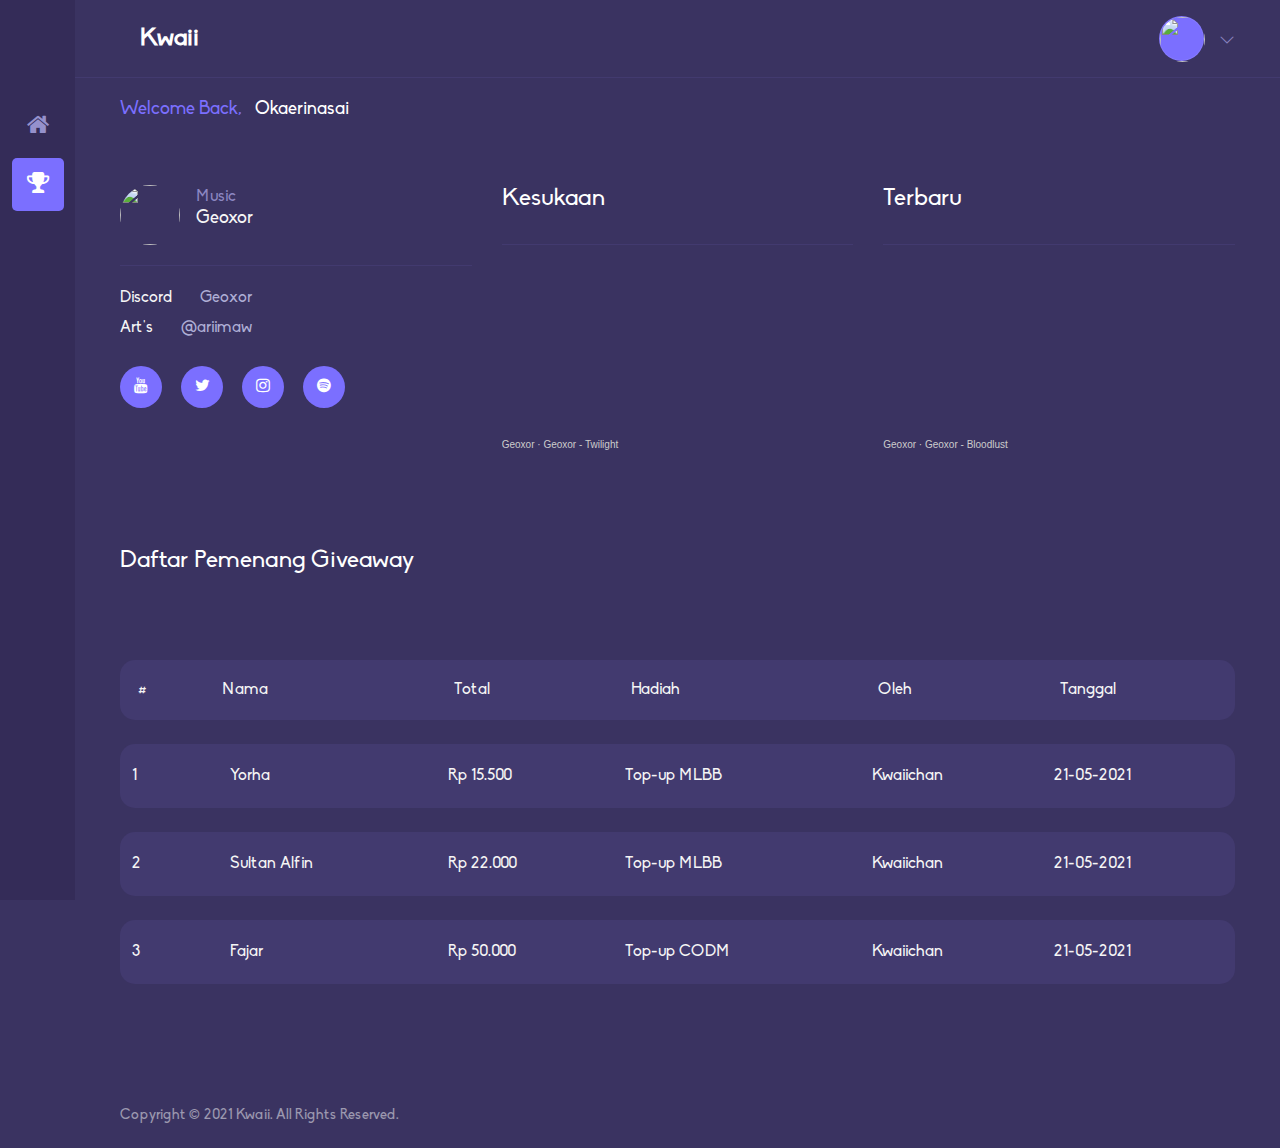
==== commit 5dae9ab0: "Update list-pemenang.html" ====
--- a/list-pemenang.html
+++ b/list-pemenang.html
@@ -907,7 +907,7 @@
                             <div class="card profile_card">
                                 <div class="card-body">
                                     <div class="media"><img
-                                            src="https://i1.sndcdn.com/avatars-xdgGWHvDJLMxxldP-RzheRA-t500x500.jpg"
+                                            src="https://i1.sndcdn.com/avatars-zKuttZ7yeawKLQ1B-lQNjHQ-t200x200.jpg"
                                             width="60" height="60" alt="" class="mr-3 rounded-circle mr-0 mr-sm-3">
                                         <div class="media-body"><span>Music</span>
                                             <h4 class="mb-2">Geoxor</h4>
@@ -969,15 +969,7 @@
                                     <h4 class="card-title">Terbaru</h4>
                                 </div>
                                 <div class="card-body">
-                                    <iframe width="100%" scrolling="no" frameborder="no" allow="autoplay"
-                                        src="https://w.soundcloud.com/player/?url=https%3A//api.soundcloud.com/tracks/1015884313&color=%2386e1cd&auto_play=false&hide_related=false&show_comments=true&show_user=true&show_reposts=false&show_teaser=true"></iframe>
-                                    <div
-                                        style="font-size: 10px; color: #cccccc;line-break: anywhere;word-break: normal;overflow: hidden;white-space: nowrap;text-overflow: ellipsis; font-family: Interstate,Lucida Grande,Lucida Sans Unicode,Lucida Sans,Garuda,Verdana,Tahoma,sans-serif;font-weight: 100;">
-                                        <a href="https://soundcloud.com/geoxor" title="Geoxor" target="_blank"
-                                            style="color: #cccccc; text-decoration: none;">Geoxor</a> · <a
-                                            href="https://soundcloud.com/geoxor/aether" title="Geoxor - Aether"
-                                            target="_blank" style="color: #cccccc; text-decoration: none;">Geoxor -
-                                            Aether</a></div>
+                                    <iframe width="100%" scrolling="no" frameborder="no" allow="autoplay" src="https://w.soundcloud.com/player/?url=https%3A//api.soundcloud.com/tracks/874271494&color=%23c42462&auto_play=false&hide_related=false&show_comments=true&show_user=true&show_reposts=false&show_teaser=true"></iframe><div style="font-size: 10px; color: #cccccc;line-break: anywhere;word-break: normal;overflow: hidden;white-space: nowrap;text-overflow: ellipsis; font-family: Interstate,Lucida Grande,Lucida Sans Unicode,Lucida Sans,Garuda,Verdana,Tahoma,sans-serif;font-weight: 100;"><a href="https://soundcloud.com/geoxor" title="Geoxor" target="_blank" style="color: #cccccc; text-decoration: none;">Geoxor</a> · <a href="https://soundcloud.com/geoxor/bloodlust" title="Geoxor - Bloodlust" target="_blank" style="color: #cccccc; text-decoration: none;">Geoxor - Bloodlust</a></div>
                                 </div>
                             </div>
                         </div>
@@ -1029,4 +1021,4 @@
     <script src="./js/list-win.js"></script>
 </body>
 
-</html>+</html>
--- a/css/app.css
+++ b/css/app.css
@@ -9,4 +9,4 @@
  * 
  * Copyright 2014-2018 Alfiana E. Sibuea and other contributors 
  * Released under the MIT license 
- * https://github.com/fians/Waves/blob/master/LICENSE */.waves-effect{position:relative;cursor:pointer;display:inline-block;overflow:hidden;-webkit-user-select:none;-moz-user-select:none;-ms-user-select:none;user-select:none;-webkit-tap-highlight-color:transparent}.waves-effect .waves-ripple{position:absolute;border-radius:50%;width:100px;height:100px;margin-top:-50px;margin-left:-50px;opacity:0;background:rgba(0,0,0,.2);background:-webkit-radial-gradient(rgba(0, 0, 0, 0.2) 0, rgba(0, 0, 0, 0.3) 40%, rgba(0, 0, 0, 0.4) 50%, rgba(0, 0, 0, 0.5) 60%, rgba(255, 255, 255, 0) 70%);background:-o-radial-gradient(rgba(0, 0, 0, 0.2) 0, rgba(0, 0, 0, 0.3) 40%, rgba(0, 0, 0, 0.4) 50%, rgba(0, 0, 0, 0.5) 60%, rgba(255, 255, 255, 0) 70%);background:-moz-radial-gradient(rgba(0, 0, 0, 0.2) 0, rgba(0, 0, 0, 0.3) 40%, rgba(0, 0, 0, 0.4) 50%, rgba(0, 0, 0, 0.5) 60%, rgba(255, 255, 255, 0) 70%);background:radial-gradient(rgba(0, 0, 0, 0.2) 0, rgba(0, 0, 0, 0.3) 40%, rgba(0, 0, 0, 0.4) 50%, rgba(0, 0, 0, 0.5) 60%, rgba(255, 255, 255, 0) 70%);-webkit-transition:all .5s ease-out;-moz-transition:all .5s ease-out;-o-transition:all .5s ease-out;transition:all .5s ease-out;-webkit-transition-property:-webkit-transform,opacity;-moz-transition-property:-moz-transform,opacity;-o-transition-property:-o-transform,opacity;transition-property:transform,opacity;-webkit-transform:scale(0) translate(0, 0);-moz-transform:scale(0) translate(0, 0);-ms-transform:scale(0) translate(0, 0);-o-transform:scale(0) translate(0, 0);transform:scale(0) translate(0, 0);pointer-events:none}.waves-effect.waves-light .waves-ripple{background:rgba(255,255,255,.4);background:-webkit-radial-gradient(rgba(255, 255, 255, 0.2) 0, rgba(255, 255, 255, 0.3) 40%, rgba(255, 255, 255, 0.4) 50%, rgba(255, 255, 255, 0.5) 60%, rgba(255, 255, 255, 0) 70%);background:-o-radial-gradient(rgba(255, 255, 255, 0.2) 0, rgba(255, 255, 255, 0.3) 40%, rgba(255, 255, 255, 0.4) 50%, rgba(255, 255, 255, 0.5) 60%, rgba(255, 255, 255, 0) 70%);background:-moz-radial-gradient(rgba(255, 255, 255, 0.2) 0, rgba(255, 255, 255, 0.3) 40%, rgba(255, 255, 255, 0.4) 50%, rgba(255, 255, 255, 0.5) 60%, rgba(255, 255, 255, 0) 70%);background:radial-gradient(rgba(255, 255, 255, 0.2) 0, rgba(255, 255, 255, 0.3) 40%, rgba(255, 255, 255, 0.4) 50%, rgba(255, 255, 255, 0.5) 60%, rgba(255, 255, 255, 0) 70%)}.waves-effect.waves-classic .waves-ripple{background:rgba(0,0,0,.2)}.waves-effect.waves-classic.waves-light .waves-ripple{background:rgba(255,255,255,.4)}.waves-notransition{-webkit-transition:none !important;-moz-transition:none !important;-o-transition:none !important;transition:none !important}.waves-button,.waves-circle{-webkit-transform:translateZ(0);-moz-transform:translateZ(0);-ms-transform:translateZ(0);-o-transform:translateZ(0);transform:translateZ(0);-webkit-mask-image:-webkit-radial-gradient(circle, white 100%, black 100%)}.waves-button,.waves-button:hover,.waves-button:visited,.waves-button-input{white-space:nowrap;vertical-align:middle;cursor:pointer;border:none;outline:none;color:inherit;background-color:rgba(0,0,0,0);font-size:1em;line-height:1em;text-align:center;text-decoration:none;z-index:1}.waves-button{padding:.85em 1.1em;border-radius:.2em}.waves-button-input{margin:0;padding:.85em 1.1em}.waves-input-wrapper{border-radius:.2em;vertical-align:bottom}.waves-input-wrapper.waves-button{padding:0}.waves-input-wrapper .waves-button-input{position:relative;top:0;left:0;z-index:1}.waves-circle{text-align:center;width:2.5em;height:2.5em;line-height:2.5em;border-radius:50%}.waves-float{-webkit-mask-image:none;-webkit-box-shadow:0px 1px 1.5px 1px rgba(0,0,0,.12);box-shadow:0px 1px 1.5px 1px rgba(0,0,0,.12);-webkit-transition:all 300ms;-moz-transition:all 300ms;-o-transition:all 300ms;transition:all 300ms}.waves-float:active{-webkit-box-shadow:0px 8px 20px 1px rgba(0,0,0,.3);box-shadow:0px 8px 20px 1px rgba(0,0,0,.3)}.waves-block{display:block}*{outline:none;padding:0}*::after{margin:0;padding:0}*::before{margin:0;padding:0}body{font-family:"Biko";font-size:16px;color:#8c87c2;line-height:1.5rem;background:#3a3361;overflow-x:hidden}body.dashboard:before{content:"";height:300px;top:0;left:0;width:100%;position:fixed;z-index:-9;background:#7b6fff}#main-wrapper{opacity:0;transition:all .25s ease-in;overflow:hidden;position:relative;z-index:1}#main-wrapper.show{opacity:1}.content-body{margin-left:75px;margin-top:15px}ul{padding:0;margin:0}li{list-style:none}a{color:#8c87c2;text-decoration:none;outline:none}a:hover,a:focus,a.active,a.router-link-exact-active{text-decoration:none;outline:none;color:#7b6fff}p{line-height:1.5;font-size:16px;line-height:24px;font-weight:normal;font-family:"Biko"}button:hover,button:focus,button:active,button.active,.btn:hover,.btn:focus,.btn:active,.btn.active{box-shadow:none;outline:none}button.active:focus,button:active:focus,.btn:not(:disabled):not(.disabled).active:focus,.btn:not(:disabled):not(.disabled):active:focus{box-shadow:none}.h1,.h2,.h3,.h4,.h5,.h6,h1,h2,h3,h4,h5,h6{color:#f5f5f5;font-weight:500}.container-fluid,.container-sm,.container-md,.container-lg,.container-xl{max-width:95%}@font-face{font-family:"Biko";src:url("./../fonts/biko/Biko.eot");src:url("./../fonts/biko/Biko.eot?#iefix") format("embedded-opentype"),url("./../fonts/biko/Biko.woff2") format("woff2"),url("./../fonts/biko/Biko.woff") format("woff"),url("./../fonts/biko/Biko.ttf") format("truetype"),url("./../fonts/biko/Biko.svg#Biko") format("svg");font-weight:normal;font-style:normal}@media only screen and (min-width: 1200px)and (max-width: 1440px){.col-xxl-1{flex:0 0 8.3333333333%;max-width:8.3333333333%}.col-xxl-2{flex:0 0 16.6666666667%;max-width:16.6666666667%}.col-xxl-3{flex:0 0 25%;max-width:25%}.col-xxl-4{flex:0 0 33.3333333333%;max-width:33.3333333333%}.col-xxl-5{flex:0 0 41.6666666667%;max-width:41.6666666667%}.col-xxl-6{flex:0 0 50%;max-width:50%}.col-xxl-7{flex:0 0 58.3333333333%;max-width:58.3333333333%}.col-xxl-8{flex:0 0 66.6666666667%;max-width:66.6666666667%}.col-xxl-9{flex:0 0 75%;max-width:75%}.col-xxl-10{flex:0 0 83.3333333333%;max-width:83.3333333333%}.col-xxl-11{flex:0 0 91.6666666667%;max-width:91.6666666667%}.col-xxl-12{flex:0 0 100%;max-width:100%}}[class*=ani-]{position:absolute;z-index:-10}@media only screen and (max-width: 767px){[class*=ani-]{display:none}}.ani-1{right:-3%;top:0}.ani-2{right:4%;bottom:34%}.ani-3{left:40%;top:20%}.ani-4{left:42%;top:7%}.ani-5{left:-3%;top:7%}.ani-6{right:25%;top:10%}.ani-7{right:30%;top:23%}.ani-8{right:28%;top:30%}.ani-9{left:5%;bottom:32%}.ani-10{left:5%;bottom:30%}.ani-11{left:9%;bottom:30%}.ani-12{top:60%}.ani-12 .a1{position:absolute;left:45px;top:-80px}.ani-12 .a2{position:absolute;left:30px;top:10px}.ani-12 .a3{position:absolute;left:-25px}.ani-13{top:50%}.ani-13 img{position:absolute}.ani-13 .a1{left:-50px}.ani-13 .a2{top:160px;left:-50px}.ani-13 .a3{left:53px;top:182px}.ani-13 .a4{top:90px;left:20px}.ani-14{right:6%;top:20%}.ani-15{left:18%;bottom:-5%}.ani-16{right:0;top:60%}.ani-17{right:0;top:0}.ani-18{bottom:0;left:0}.ani-19{bottom:12%;left:0}.ani-20{right:5%;top:10%}.ani-21{right:20%;bottom:25%}.ani-24{right:45%;bottom:34%}.ani-22{left:-20px;top:50%}.ani-23{right:-15px;top:60%}.ani-25{right:-15px;top:30%}.ani-26{left:0px;top:50%}@media(max-width: 1200px){[class*=hero-ani-]{display:none !important}}#preloader{position:fixed;width:100%;height:100%;left:0;top:0;background-color:#fff;z-index:999999999}.sk-three-bounce{margin:0;width:100%;height:100%;text-align:center;background-color:#fff}.sk-three-bounce .sk-child{position:relative;top:50%;transform:translateY(-50%);width:20px;height:20px;background-color:#7b6fff;border-radius:100%;display:inline-block;-webkit-animation:sk-three-bounce 1.4s ease-in-out 0s infinite both;animation:sk-three-bounce 1.4s ease-in-out 0s infinite both}.sk-three-bounce .sk-bounce1{-webkit-animation-delay:-0.32s;animation-delay:-0.32s}.sk-three-bounce .sk-bounce2{-webkit-animation-delay:-0.16s;animation-delay:-0.16s}@-webkit-keyframes sk-three-bounce{0%,80%,100%{-webkit-transform:scale(0);transform:scale(0)}40%{-webkit-transform:scale(1);transform:scale(1)}}@keyframes sk-three-bounce{0%,80%,100%{-webkit-transform:scale(0);transform:scale(0)}40%{-webkit-transform:scale(1);transform:scale(1)}}.section-padding{padding:100px 0}@media only screen and (max-width: 1199px){.section-padding{padding:80px 0}}@media only screen and (max-width: 991px){.section-padding{padding:75px 0}}@media only screen and (max-width: 767px){.section-padding{padding:60px 0}}@media only screen and (max-width: 575px){.section-padding{padding:50px 0}}.mt-80{margin-top:80px}.mb-80{margin-bottom:80px}.bg_icons{display:flex;flex-wrap:wrap;position:fixed;overflow:hidden;z-index:0;left:0;right:0;top:0;bottom:0;background-size:cover;background-position:center;background:rgba(58,51,97,.95)}.page_title{padding:15px 0px 15px;position:relative;background:transparent;margin-top:80px;margin-left:75px}.page_title p{font-size:18px;font-weight:500;margin-bottom:0px;color:#7b6fff}.page_title p span{line-height:30px;font-weight:500;color:#fff;margin-left:10px;opacity:1}.breadcrumbs{display:flex;justify-content:flex-end}.breadcrumbs li a{color:#aeaed5;display:inline-block;margin-left:15px;font-size:14px}.breadcrumbs li.active a{color:#fff}#toast-container{top:100px;right:12%}#toast-container>div:hover{-moz-box-shadow:0px;box-shadow:0px;cursor:pointer}#toast-container .toast{min-height:120px;display:flex;flex-direction:column;justify-content:center;padding-left:120px;box-shadow:none;border-radius:24px}#toast-container .toast:hover{-moz-box-shadow:0px;box-shadow:0px}#toast-container canvas{position:absolute;z-index:999;top:50%;transform:translateY(-50%);left:20px}#toast-container .toast-message{max-width:300px}#toast-container .progress_count{position:absolute;color:#454545;font-size:18px;left:36px;text-align:center;right:0;width:50px;height:100%;top:50px}#toast-container .la-close{position:absolute;right:20px;top:15px;width:24px;font-size:24px}#toast-container a{display:inline-block;width:115px;padding:10px;text-align:center;position:absolute;bottom:15px;right:20px;background:#ffdeb0;border-radius:30px;color:#fe9431}.toast-progress{background:#fe9431;opacity:6}::-webkit-scrollbar{width:5px}::-webkit-scrollbar-track{box-shadow:inset 0 0 5px gray;border-radius:10px}::-webkit-scrollbar-thumb{background:#999;border-radius:10px}::-webkit-scrollbar-thumb:hover{background:#777}.section_heading{position:relative;text-align:center;margin-bottom:50px}.section_heading h3{font-size:30px;line-height:45px;margin-bottom:10px;color:#f5f5f5;font-weight:600}@media only screen and (max-width: 1199px){.section_heading h3{font-size:26px;line-height:40px}}@media only screen and (max-width: 991px){.section_heading h3{font-size:24px;line-height:30px}}.section_heading span{font-size:24px;font-weight:500;color:#7b6fff;position:relative;margin-bottom:30px;display:inline-block}.section_heading span::after{content:"";position:absolute;left:0;right:0;width:50px;height:2px;background:#7b6fff;bottom:-15px;margin:0 auto}.section_heading p{font-weight:normal;font-size:18px;line-height:25px;color:#8c87c2}.header{padding:0px 0px;position:fixed;top:0;left:75px;right:0;z-index:999;transition:all .3s ease-in;background:#3a3361;border-bottom:1px solid #423a6f}.header.landing_page{left:0;background:#342c58;padding:10px 0px}.header .navbar-brand{margin-right:30px;display:flex;align-items:center}.header .navbar-brand img{max-width:35px}@media only screen and (max-width: 1199px){.header .navbar-brand{margin-right:30px}}.header .navbar-brand span{color:#fff;font-weight:700;margin-left:20px;font-size:24px}.header.fixed{position:fixed;background:#7b6fff;transition:all .3s ease-in}.header_auth .btn{margin-left:10px}@media only screen and (max-width: 991px){.header_auth .btn{padding:7px;min-width:110px}}@media only screen and (max-width: 991px){.header_auth .btn{display:none}}.navbar-toggler{background:rgba(255,255,255,.2);min-width:auto}@media only screen and (max-width: 991px){.navbar-nav{background:#342c58;margin-top:10px;border-radius:16px;padding:10px 0px}}.navbar-nav .nav-item .nav-link{padding:0 20px;color:#fff !important;font-weight:500;opacity:.75}@media only screen and (max-width: 991px){.navbar-nav .nav-item .nav-link{padding:10px 20px !important}}@media only screen and (max-width: 1199px){.navbar-nav .nav-item .nav-link{padding:10px 15px !important}}.navbar-nav .nav-item .nav-link:hover,.navbar-nav .nav-item .nav-link:focus,.navbar-nav .nav-item .nav-link.active{opacity:1}@media only screen and (max-width: 991px){.dashboard_log{position:absolute;right:0px;top:15px;margin:0px !important}}.account_money{margin-right:20px}@media only screen and (max-width: 767px){.account_money{display:none}}.account_money ul li{display:inline;justify-content:space-around}.account_money ul li.crypto{background:#423a6f;padding:8px 15px 8px 22px;color:#7b6fff;border-radius:30px 0 0px 30px;border:1px solid #423a6f;transition:all .3s ease-in-out}@media only screen and (max-width: 1199px){.account_money ul li.crypto{padding:8px 10px 8px 20px}}@media only screen and (min-width: 1200px)and (max-width: 1350px){.account_money ul li.crypto{padding:8px 10px 8px 20px}}.account_money ul li.crypto span{margin-right:10px;font-weight:500}@media only screen and (max-width: 1199px){.account_money ul li.crypto span{margin-right:10px}}@media only screen and (min-width: 1200px)and (max-width: 1350px){.account_money ul li.crypto span{margin-right:10px}}.account_money ul li.crypto:hover,.account_money ul li.crypto:focus,.account_money ul li.crypto.active{background:#423a6f;color:#fff;border:1px solid rgba(255,255,255,.08)}.account_money ul li.usd{border:1px solid rgba(255,255,255,.08);padding:8px 20px 8px 19px;border-radius:0px 30px 30px 0px}@media only screen and (max-width: 1199px){.account_money ul li.usd{padding:8px 20px 8px 10px}}@media only screen and (min-width: 1200px)and (max-width: 1350px){.account_money ul li.usd{padding:8px 20px 8px 10px}}.account_money ul li.usd span{font-weight:500;color:#fff}.profile_log{cursor:pointer}.profile_log .user{display:flex;align-items:center}.profile_log .user .thumb{height:45px;width:45px;border-radius:50px;border:1px solid rgba(255,255,255,.08);display:inline-block;margin-right:15px;background:#7b6fff;color:#fff;text-align:center;padding:10px 0}.profile_log .user .thumb i{font-size:20px}.profile_log .user .name{margin-right:30px;font-size:18px;font-weight:500;color:#fff}@media only screen and (max-width: 1199px){.profile_log .user .name{display:none}}@media only screen and (min-width: 1200px)and (max-width: 1350px){.profile_log .user .name{display:none}}.profile_log .user .arrow{color:#fff}.profile_log .user .arrow i{font-weight:bold;font-size:16px;line-height:16px;margin-top:6px;display:inline-block}@media only screen and (max-width: 1199px){.profile_log .user .arrow{display:none}}.profile_log .dropdown-menu{border:0px;padding:0px;margin:0px;top:70px;width:220px;box-shadow:0 36px 48px rgba(27,25,148,.08);border-radius:5px;background-color:#423a6f}.profile_log .dropdown-menu .dropdown-item{padding:15px 20px;border-bottom:1px solid #3a3361;font-size:16px;color:#8c87c2;font-weight:500}.profile_log .dropdown-menu .dropdown-item:last-child{border:0px}.profile_log .dropdown-menu .dropdown-item.logout{color:#ff788e}.profile_log .dropdown-menu .dropdown-item.logout i{color:#ff788e}.profile_log .dropdown-menu .dropdown-item i{margin-right:10px;font-size:22px;color:#7b6fff;font-weight:bold}.profile_log .dropdown-menu .dropdown-item:hover,.profile_log .dropdown-menu .dropdown-item:focus,.profile_log .dropdown-menu .dropdown-item.active{background-color:transparent}.footer{padding:20px 0;background:transparent;margin-left:75px}.social a{padding:7px 0px;border-radius:100%;border:0px solid #e2e2f4;margin-right:15px;height:42px;width:42px;border-radius:5px;display:inline-block;color:#fff;text-align:center;font-size:22px}.footer-link .m_logo{margin-right:30px}@media only screen and (max-width: 575px){.footer-link .m_logo{margin-right:5px}}.footer-link .m_logo img{max-width:35px}.footer-link a{display:inline-block;font-size:14px;padding-right:10px;color:#aeaed5;font-weight:500}.footer-link a:hover,.footer-link a:focus,.footer-link a.active{color:#fff}.copy_right{font-size:14px;color:#fff;font-weight:500;opacity:.5}.sidebar{background:#342c58;position:fixed;left:0;height:100%;width:75px}.menu{margin-top:100px}.menu ul li{text-align:center}.menu ul li a{padding:12px 15px;display:inline-block;margin-bottom:5px;border-radius:5px}.menu ul li a:hover,.menu ul li a:focus,.menu ul li a.active{background:#3a3361}.menu ul li a.router-link-active{background:#7b6fff}.menu ul li a.router-link-active i{color:#fff}.menu ul li a i{color:#9591cc;font-size:24px}.card{border:0px;margin-bottom:30px;border-radius:15px;background:transparent}.card-header{display:flex;justify-content:space-between;align-items:center;border-bottom:1px solid #423a6f;background:transparent;padding:30 0px}@media only screen and (min-width: 1200px){.card-header{padding:30px}}@media only screen and (min-width: 1200px)and (max-width: 1350px){.card-header{padding:30px 0px}}.card-title{font-size:24px;margin-bottom:0px;color:#fff;font-weight:500}.card .card-body{padding:30px 0px;background:transparent;border-radius:15px}@media only screen and (min-width: 1200px){.card .card-body{padding:30px}}@media only screen and (min-width: 1200px)and (max-width: 1350px){.card .card-body{padding:30px 0px !important}}.form-group{margin-bottom:30px;position:relative}.form-group label{font-size:16px;font-weight:500;color:#f5f5f5;margin-bottom:15px}.form-group .form-control{border-radius:15px;min-height:50px;border:1px solid #423a6f;padding:0px 22px;font-size:16px;font-weight:500;color:#fff;transition:all .3s ease-in-out;background:#423a6f}.form-group .form-control .select{padding:12px 0}.form-group .form-control span{margin-top:0}.form-group .form-control::-webkit-input-placeholder{color:#aeaed5}.form-group .form-control:-ms-input-placeholder{color:#aeaed5}.form-group .form-control::placeholder{color:#aeaed5}.form-group .form-control:hover,.form-group .form-control:focus,.form-group .form-control:active,.form-group .form-control.active{box-shadow:none !important;outline:none;border-color:#7b6fff;color:#fff}.form-group .input-group-text{font-size:24px;padding:5px 15px;background:#423a6f;margin-bottom:0px;color:#fff;border-color:#423a6f}.form-group .input-group-append .input-group-text{border-top-right-radius:15px;border-bottom-right-radius:15px}.form-group .input-group-prepend .input-group-text{border-top-left-radius:15px;border-bottom-left-radius:15px}.toggle{cursor:pointer;display:block;margin-bottom:30px !important}.toggle-switch{display:inline-block;background:#423a6f;border-radius:16px;width:45px;height:20px;position:relative;vertical-align:middle;transition:background .25s}.toggle-switch:before,.toggle-switch:after{content:""}.toggle-switch:before{display:block;background:linear-gradient(to bottom, #fff 0%, #eee 100%);border-radius:50%;width:17px;height:17px;position:absolute;top:1px;left:3px;transition:left .25s}.toggle:hover .toggle-switch:before{background:linear-gradient(to bottom, #fff 0%, #fff 100%)}.toggle-checkbox:checked+.toggle-switch{background:#77c454}.toggle-checkbox:checked+.toggle-switch:before{left:26px}.toggle-checkbox{position:absolute;visibility:hidden}.toggle-label{margin-left:15px;position:relative;top:2px;font-size:16px}.file-upload-wrapper{position:relative;width:100%;height:50px;border:1px solid #423a6f;border-radius:5px;color:#aeaed5}.file-upload-wrapper:after{content:attr(data-text);position:absolute;top:0;left:0;background:#423a6f;padding:10px 15px;display:block;width:calc(100% - 40px);pointer-events:none;z-index:20;height:48px;line-height:30px;color:#fff;border-radius:5px 10px 10px 5px;font-weight:500;overflow:hidden}.file-upload-wrapper:before{content:"Upload";position:absolute;top:0;right:0;display:inline-block;height:50px;background:#7b6fff;color:#fff;font-weight:500;z-index:25;font-size:16px;line-height:50px;padding:0 15px;text-transform:capitalize;pointer-events:none;border-radius:0 5px 5px 0}.file-upload-wrapper:hover:before{background:#4c3cff}.file-upload-wrapper input{opacity:0;position:absolute;top:0;right:0;bottom:0;left:0;z-index:99;height:50px;margin:0;padding:0;display:block;cursor:pointer;width:100%}#ui-datepicker-div{display:none;background-color:#fff;box-shadow:0 .125rem .5rem rgba(0,0,0,.1);margin-top:.25rem;border-radius:.5rem;padding:.5rem}table{border-collapse:collapse;border-spacing:0}.ui-datepicker-calendar thead th{padding:.25rem 0;text-align:center;font-size:.75rem;font-weight:400;color:#8c87c2}.ui-datepicker-calendar tbody td{width:2.5rem;text-align:center;padding:0}.ui-datepicker-calendar tbody td a{display:block;border-radius:.25rem;line-height:2rem;transition:.3s all;color:#8c87c2;font-size:.875rem;text-decoration:none}.ui-datepicker-calendar tbody td a:hover{background-color:#7b6fff;color:#fff}.ui-datepicker-calendar tbody td a.ui-state-active{background-color:#7b6fff;color:#fff}.ui-datepicker-header a.ui-corner-all{cursor:pointer;position:absolute;top:0;width:2rem;height:2rem;margin:.5rem;border-radius:.25rem;transition:.3s all}.ui-datepicker-header a.ui-corner-all:hover{background-color:#fff;color:#fff}.ui-datepicker-header a.ui-datepicker-prev{left:0;background:url("[data-uri]");background-repeat:no-repeat;background-size:.5rem;background-position:50%;transform:rotate(180deg)}.ui-datepicker-header a.ui-datepicker-next{right:0;background:url("[data-uri]");background-repeat:no-repeat;background-size:10px;background-position:50%}.ui-datepicker-header a>span{display:none}.ui-datepicker-title{text-align:center;line-height:2rem;margin-bottom:.25rem;font-size:.875rem;font-weight:500;padding-bottom:.25rem}.ui-datepicker-week-col{color:#8c87c2;font-weight:400;font-size:.75rem}label.error{color:#ff788e;position:absolute;bottom:0;margin-bottom:-22px;font-size:12px;font-weight:400}.btn{padding:5px 30px;display:inline-block;border-radius:50px;min-width:130px;font-size:16px;font-weight:500;padding:12px;color:#fff}.c-pointer{cursor:pointer}.table th,.table td{padding:18px;color:#f5f5f5;font-weight:500}.table-responsive-sm{min-width:48rem}.table{border-collapse:separate;border-spacing:0 1.5rem}.table tr td,.table tr th{background:#423a6f;border:0px}.table tr td:first-child,.table tr th:first-child{border-top-left-radius:15px;border-bottom-left-radius:15px}.table tr td:last-child,.table tr th:last-child{border-top-right-radius:15px;border-bottom-right-radius:15px}.intro{min-height:100vh;position:relative;padding:100px 0;display:flex;justify-content:center;align-items:center;background:url("./../images/background/bg.jpg");background-size:cover;background-position:center;z-index:1}.intro:after{z-index:-1;content:"";position:absolute !important;left:0;right:0;top:0;bottom:0;background:#3a3361;opacity:.65}.intro .intro-content{padding:30px 0px}.intro .intro-content h2{margin-bottom:50px;font-weight:700;color:#fff;font-size:48px;line-height:60px}@media only screen and (max-width: 1199px){.intro .intro-content h2{font-size:42px;line-height:50px;margin-bottom:30px}}@media only screen and (max-width: 991px){.intro .intro-content h2{font-size:36px;line-height:40px;margin-bottom:25px}}@media only screen and (max-width: 767px){.intro .intro-content h2{font-size:30px;line-height:35px;margin-bottom:20px}}.intro .intro-content p{margin-bottom:40px;font-size:20px;line-height:36px;color:#fff;max-width:500px}.intro .intro-content .btn{background:rgba(255,255,255,.4);color:#fff;border-radius:50px;display:inline-block;min-width:150px;font-size:18px;font-weight:500;padding:13px;margin-right:10px}@media only screen and (max-width: 1199px){.intro .intro-content .btn{font-size:16px;min-width:180px;padding:10px}}@media only screen and (max-width: 991px){.intro .intro-content .btn{font-size:15px;min-width:150px;padding:10px}}.market-table table thead th{border:0px;font-size:14px}.market-table table tbody td,.market-table table tbody th{border-color:#423a6f}.market-table table tbody .coin_icon i{font-size:30px;margin-right:10px}.market-table table tbody .coin_icon span b{font-weight:400;margin-left:20px}.market-table table tbody .btn{font-size:14px;padding:5px;min-width:59px}.cookie_alert .alert{margin-bottom:0px;position:fixed;max-width:385px;left:15px;right:0;bottom:15px;z-index:9999;box-shadow:0 1.5rem 4rem rgba(47,44,216,.25);padding:20px 30px}.cookie_alert .la-close{position:absolute;right:12px;top:12px;cursor:pointer}.cookie_alert p{font-weight:400;color:#f5f5f5;line-height:26px}.cookie_alert p a{color:#7b6fff}.cookie_alert .btn{padding:7px}.testimonial-content{background:#342c58;box-shadow:0 1.5rem 4rem rgba(22,28,45,.05);border-radius:5px}.testimonial-content .customer-review img{filter:brightness(11)}.testimonial-content .VueCarousel .VueCarousel-navigation .VueCarousel-navigation-prev{position:absolute;left:-29px;top:50%;transform:translateY(-50%);width:50px;height:50px;border-radius:50px;background:#7b6fff;color:#fff;font-size:18px;min-width:auto}.testimonial-content .VueCarousel .VueCarousel-navigation .VueCarousel-navigation-prev:hover,.testimonial-content .VueCarousel .VueCarousel-navigation .VueCarousel-navigation-prev:focus{outline:none}@media only screen and (max-width: 767px){.testimonial-content .VueCarousel .VueCarousel-navigation .VueCarousel-navigation-prev{left:15px}}.testimonial-content .VueCarousel .VueCarousel-navigation .VueCarousel-navigation-next{position:absolute;right:-29px;top:50%;transform:translateY(-50%);width:50px;height:50px;border-radius:50px;background:#7b6fff;color:#fff;font-size:18px;min-width:auto}.testimonial-content .VueCarousel .VueCarousel-navigation .VueCarousel-navigation-next:hover,.testimonial-content .VueCarousel .VueCarousel-navigation .VueCarousel-navigation-next:focus{outline:none}@media only screen and (max-width: 767px){.testimonial-content .VueCarousel .VueCarousel-navigation .VueCarousel-navigation-next{right:15px}}.customer-img img{border-top-left-radius:5px;border-bottom-left-radius:5px;position:relative}.customer-img img::before{position:absolute;content:""}.customer-review img{width:auto !important;margin-bottom:30px;margin-top:30px}.customer-review p{margin-bottom:30px;padding-right:30px}.features-content{text-align:center}@media only screen and (max-width: 767px){.features-content{margin-bottom:50px}}.features-content span i{color:#7b6fff;font-size:36px}.features-content h4{font-size:20px;margin-top:30px;margin-bottom:15px;text-overflow:ellipsis;overflow:hidden;white-space:nowrap}.features-content p{line-height:27px;max-width:350px;margin:0 auto 30px}.features-content a{color:#7b6fff;font-size:14px}.portfolio_list{max-width:500px}.portfolio_list .media{margin-bottom:40px}.portfolio_list .media h4{font-size:22px}.portfolio_list .media .port-icon{height:72px;width:72px;border-radius:50%;border:1px solid #7b6fff;display:flex;justify-content:center;align-items:center;font-size:36px;margin-right:30px;color:#7b6fff}.portfolio_list .media p{margin-bottom:0px}.portfolio_list .media p a{color:#7b6fff}.portfolio_img img{border-radius:5px;box-shadow:0 1.5rem 4rem rgba(47,44,216,.25)}.widget-card{background:#423a6f;border-radius:15px;margin-bottom:15px;padding:0px 20px}.widget-card .widget-stat{min-width:170px;padding:20px 0}.widget-card .widget-stat h5{color:#8c87c2}.widget-card .widget-stat i{font-size:24px;color:#fff}.profile_chart.card .card-header{border:0px}@media only screen and (max-width: 767px){.profile_chart.card .card-header{flex-direction:column}}.profile_chart.card .card-header .duration-option{box-shadow:0px 36px 48px rgba(31,66,135,.04)}.profile_chart.card .card-header .duration-option a{display:inline-block;margin-left:10px;text-align:center;padding:5px 15px;border:1px solid #423a6f;float:left;transition:all .3s ease;font-weight:500;border-radius:5px;color:#fff}.profile_chart.card .card-header .duration-option a:hover,.profile_chart.card .card-header .duration-option a:focus,.profile_chart.card .card-header .duration-option a.active{background:#7b6fff;color:#fff;border-right:1px solid transparent}.profile_chart.card .card-body .chart_current_data{min-width:165px;border-radius:16px;background:#fff;padding:13px 20px;display:inline-block;margin-bottom:40px}.profile_chart.card .card-body .chart_current_data h3{font-size:36px;color:#7b6fff;margin-bottom:0px;line-height:43px}.profile_chart.card .card-body .chart_current_data p{margin-bottom:0px;font-size:14px;font-weight:500;color:#f5f5f5}.chart-stat{background:#423a6f;border-radius:15px;padding:15px 15px;margin-bottom:15px}@media only screen and (min-width: 1200px)and (max-width: 1350px){.chart-stat{padding:15px 7px}}.chart-stat h5{margin-bottom:5px}.transaction-table td{padding:1.25rem .75rem}.transaction-table i.cc{font-size:22px;margin-right:10px}.transaction-table .sold-thumb{background:#ff788e;color:#fff;border-radius:50px;width:30px;height:30px;text-align:center;display:flex;justify-content:center;align-items:center}.transaction-table .sold-thumb i{font-weight:700}.transaction-table .buy-thumb{background:#77c454;color:#fff;border-radius:15px;width:30px;height:30px;text-align:center;display:flex;justify-content:center;align-items:center}.transaction-table .buy-thumb i{font-weight:700}.transaction-table .badge{color:#fff}.balance-widget ul li{padding:18px;align-items:center;border-bottom:0px solid #423a6f;background:#423a6f;border-radius:15px;margin-bottom:15px}.balance-widget ul li i{font-size:30px}.total-balance{padding:50px 0 35px;text-align:center}.apps-download{background-image:url("./../images/app.png");background-color:#3a3361;background-size:cover;background-position:center;position:relative;z-index:2}.apps-download::after{position:absolute;content:"";left:0;right:0;top:0;bottom:0;background:#3a3361;opacity:.95;z-index:-1;border-radius:5px}.apps-download-content{display:flex;align-items:center;justify-content:center;flex-direction:column;min-height:387px}.apps-download-content li{color:#fff;margin-bottom:15px}.buy-sell-widget .nav-tabs{margin-bottom:30px;border:0px}.buy-sell-widget .nav-tabs .nav-item{width:50%;text-align:center}.buy-sell-widget .nav-tabs .nav-item .nav-link{padding:15px 10px;font-size:18px;text-transform:uppercase;border:0px;font-weight:700;border-radius:15px;background:transparent;border:1px solid #423a6f;margin:0px 15px}.buy-sell-widget .nav-tabs .nav-item .nav-link.active{background:#7b6fff;color:#fff}@media only screen and (max-width: 767px){.buyer-seller .d-flex .buyer-info,.buyer-seller .d-flex .seller-info{padding:10px}.buyer-seller .d-flex .buyer-info img,.buyer-seller .d-flex .seller-info img{display:none}}@media only screen and (max-width: 767px){.buyer-seller .d-flex{justify-content:flex-start}}@media only screen and (max-width: 575px){.buyer-seller .d-flex{flex-direction:column}.buyer-seller .d-flex .seller-info{text-align:left !important}}#accordion-faq{margin-top:-15px}#accordion-faq .card{margin-bottom:0px;border:0px solid #423a6f;box-shadow:none}#accordion-faq .card .card-header{border:0px;padding:15px 10px}#accordion-faq .card .card-body{padding:15px 10px 10px}.intro-video-play{background-color:#fff;background-image:url("./../images/background/2.jpg");background-size:cover;background-position:0 0;min-height:465px;margin:0 auto;position:relative;border-radius:15px;z-index:1;margin-bottom:30px;box-shadow:0 1.5rem 4rem rgba(22,28,45,.1)}.intro-video-play::after{content:"";position:absolute;top:0;left:0;right:0;bottom:0;background:#423a6f;opacity:.65;border-radius:5px;z-index:-1}.play-btn{position:absolute;display:flex;align-items:center;justify-content:center;height:100%;width:100%}.play-btn a{background:#fff;width:75px;height:75px;border-radius:100px;padding:27px 0;text-align:center;cursor:pointer}.play-btn a i{color:#7b6fff}.settings_menu ul li a{padding:12px 0}.settings_menu ul li i{font-weight:bold;margin-right:10px;font-size:20px}.settings_menu ul li span{font-weight:500}.phone_verify{margin-top:50px;border-top:1px solid #423a6f;padding-top:30px}.phone_verified{display:flex;align-items:center}.phone_verified h5{margin-bottom:0;margin-right:30px;color:#8c87c2}.phone_verified h5 span{color:#7b6fff;padding:9px 10px;border-radius:50px;margin-right:7px;display:inline-block;font-size:18px;font-weight:bold;border:1px solid #423a6f;height:40px;width:40px;display:inline-block}.phone_verified .verified,.phone_verified .not-verify{display:flex;align-items:center;font-weight:500;font-size:14px}.phone_verified .verified span,.phone_verified .not-verify span{background:#77c454;color:#fff;padding:10px;border-radius:50px;height:20px;width:20px;display:flex;justify-content:center;align-items:center;padding:5px;margin-right:15px;font-weight:bold;font-size:12px}.phone_verified .not-verify span{background:#ff788e}.id_card{padding:20px;border:1px solid #423a6f;border-radius:5px}.profile_card .media{border-bottom:1px solid #423a6f;padding-bottom:20px;margin-bottom:20px}.card-profile__info h5{display:inline-block}.social-icons{margin-top:20px}.social-icons a{border-radius:100px;padding:7px 0px;margin-right:15px;height:42px;width:42px;display:inline-flex;align-items:center;justify-content:center;color:#fff;background:#7b6fff;text-align:center}.acc_balance .btn-group{width:100%}.linked_account li .row{align-items:center}.linked_account li .media{border:1px solid #423a6f;align-items:center;padding:20px;border-radius:5px}.linked_account li .media>span{background:#7b6fff;color:#fff;padding:10px;border-radius:50px;height:50px;width:50px;display:flex;justify-content:center;align-items:center;padding:5px}.linked_account li .media .media-body p{margin-bottom:0px}.linked_account li .edit-option a{display:inline-block;padding:5px;font-size:18px}.linked_account li .edit-option a:last-child{color:#ff788e}.linked_account li .verify .verified,.linked_account li .verify .not-verify{display:flex;align-items:center;font-weight:500}.linked_account li .verify .verified span,.linked_account li .verify .not-verify span{background:#77c454;color:#fff;padding:10px;border-radius:50px;height:40px;width:40px;display:flex;justify-content:center;align-items:center;padding:5px;margin-right:15px;font-weight:bold}.linked_account li .verify .not-verify span{background:#ff788e}.terms_condition{position:relative}.terms_condition-content{padding:80px 0px 80px}.terms_condition-text{margin-bottom:45px}.terms_condition-text:last-child{margin-bottom:0}.terms_condition-text h3{font-size:24px;font-weight:500;margin-bottom:30px}.terms_condition-text p{font-size:16px;line-height:30px;display:inline-block}.terms_condition-text li{display:flex}.terms_condition-text li i{line-height:30px;margin-right:15px;font-size:13px;color:#aeaed5}.our_vision h3{font-size:24px;font-weight:500;margin-bottom:28px}.our_vision p{font-size:16px;line-height:30px;margin-bottom:30px}.info-list ul li{margin-bottom:7px;color:#8c87c2;font-weight:500;padding:12px 0}.info-list ul li:hover,.info-list ul li:focus{color:#7b6fff}.info-list ul li i{margin-right:15px;color:#7b6fff;font-weight:bold;font-size:24px}.authincation{height:100vh}.auth-form{border:1px solid #423a6f}.auth-form .page-back{display:inline-block;margin-bottom:15px}.verification{height:100vh}.identity-content{text-align:center}.identity-content .icon{display:flex;width:75px;height:75px;border-radius:100px;margin:0 auto;background:#77c454;color:#49842e;font-size:30px;padding:10px;align-items:center;justify-content:center;margin-bottom:30px}.identity-content h4{max-width:350px;margin:0 auto 15px}.identity-content p{max-width:350px;margin:0 auto 30px}.demo_img{text-align:center;margin-bottom:60px}.demo_img .img-wrap{overflow:hidden;margin-bottom:15px;box-shadow:0px 36px 48px rgba(31,66,135,.04);background:#342c58;padding:20px;border-radius:15px}.demo_img img{border-radius:15px}/*# sourceMappingURL=app.css.map */
+ * https://github.com/fians/Waves/blob/master/LICENSE */.waves-effect{position:relative;cursor:pointer;display:inline-block;overflow:hidden;-webkit-user-select:none;-moz-user-select:none;-ms-user-select:none;user-select:none;-webkit-tap-highlight-color:transparent}.waves-effect .waves-ripple{position:absolute;border-radius:50%;width:100px;height:100px;margin-top:-50px;margin-left:-50px;opacity:0;background:rgba(0,0,0,.2);background:-webkit-radial-gradient(rgba(0, 0, 0, 0.2) 0, rgba(0, 0, 0, 0.3) 40%, rgba(0, 0, 0, 0.4) 50%, rgba(0, 0, 0, 0.5) 60%, rgba(255, 255, 255, 0) 70%);background:-o-radial-gradient(rgba(0, 0, 0, 0.2) 0, rgba(0, 0, 0, 0.3) 40%, rgba(0, 0, 0, 0.4) 50%, rgba(0, 0, 0, 0.5) 60%, rgba(255, 255, 255, 0) 70%);background:-moz-radial-gradient(rgba(0, 0, 0, 0.2) 0, rgba(0, 0, 0, 0.3) 40%, rgba(0, 0, 0, 0.4) 50%, rgba(0, 0, 0, 0.5) 60%, rgba(255, 255, 255, 0) 70%);background:radial-gradient(rgba(0, 0, 0, 0.2) 0, rgba(0, 0, 0, 0.3) 40%, rgba(0, 0, 0, 0.4) 50%, rgba(0, 0, 0, 0.5) 60%, rgba(255, 255, 255, 0) 70%);-webkit-transition:all .5s ease-out;-moz-transition:all .5s ease-out;-o-transition:all .5s ease-out;transition:all .5s ease-out;-webkit-transition-property:-webkit-transform,opacity;-moz-transition-property:-moz-transform,opacity;-o-transition-property:-o-transform,opacity;transition-property:transform,opacity;-webkit-transform:scale(0) translate(0, 0);-moz-transform:scale(0) translate(0, 0);-ms-transform:scale(0) translate(0, 0);-o-transform:scale(0) translate(0, 0);transform:scale(0) translate(0, 0);pointer-events:none}.waves-effect.waves-light .waves-ripple{background:rgba(255,255,255,.4);background:-webkit-radial-gradient(rgba(255, 255, 255, 0.2) 0, rgba(255, 255, 255, 0.3) 40%, rgba(255, 255, 255, 0.4) 50%, rgba(255, 255, 255, 0.5) 60%, rgba(255, 255, 255, 0) 70%);background:-o-radial-gradient(rgba(255, 255, 255, 0.2) 0, rgba(255, 255, 255, 0.3) 40%, rgba(255, 255, 255, 0.4) 50%, rgba(255, 255, 255, 0.5) 60%, rgba(255, 255, 255, 0) 70%);background:-moz-radial-gradient(rgba(255, 255, 255, 0.2) 0, rgba(255, 255, 255, 0.3) 40%, rgba(255, 255, 255, 0.4) 50%, rgba(255, 255, 255, 0.5) 60%, rgba(255, 255, 255, 0) 70%);background:radial-gradient(rgba(255, 255, 255, 0.2) 0, rgba(255, 255, 255, 0.3) 40%, rgba(255, 255, 255, 0.4) 50%, rgba(255, 255, 255, 0.5) 60%, rgba(255, 255, 255, 0) 70%)}.waves-effect.waves-classic .waves-ripple{background:rgba(0,0,0,.2)}.waves-effect.waves-classic.waves-light .waves-ripple{background:rgba(255,255,255,.4)}.waves-notransition{-webkit-transition:none !important;-moz-transition:none !important;-o-transition:none !important;transition:none !important}.waves-button,.waves-circle{-webkit-transform:translateZ(0);-moz-transform:translateZ(0);-ms-transform:translateZ(0);-o-transform:translateZ(0);transform:translateZ(0);-webkit-mask-image:-webkit-radial-gradient(circle, white 100%, black 100%)}.waves-button,.waves-button:hover,.waves-button:visited,.waves-button-input{white-space:nowrap;vertical-align:middle;cursor:pointer;border:none;outline:none;color:inherit;background-color:rgba(0,0,0,0);font-size:1em;line-height:1em;text-align:center;text-decoration:none;z-index:1}.waves-button{padding:.85em 1.1em;border-radius:.2em}.waves-button-input{margin:0;padding:.85em 1.1em}.waves-input-wrapper{border-radius:.2em;vertical-align:bottom}.waves-input-wrapper.waves-button{padding:0}.waves-input-wrapper .waves-button-input{position:relative;top:0;left:0;z-index:1}.waves-circle{text-align:center;width:2.5em;height:2.5em;line-height:2.5em;border-radius:50%}.waves-float{-webkit-mask-image:none;-webkit-box-shadow:0px 1px 1.5px 1px rgba(0,0,0,.12);box-shadow:0px 1px 1.5px 1px rgba(0,0,0,.12);-webkit-transition:all 300ms;-moz-transition:all 300ms;-o-transition:all 300ms;transition:all 300ms}.waves-float:active{-webkit-box-shadow:0px 8px 20px 1px rgba(0,0,0,.3);box-shadow:0px 8px 20px 1px rgba(0,0,0,.3)}.waves-block{display:block}*{outline:none;padding:0}*::after{margin:0;padding:0}*::before{margin:0;padding:0}body{font-family:"Biko";font-size:16px;color:#8c87c2;line-height:1.5rem;background:#3a3361;overflow-x:hidden}body.dashboard:before{content:"";height:300px;top:0;left:0;width:100%;position:fixed;z-index:-9;background:#7b6fff}#main-wrapper{opacity:0;transition:all .25s ease-in;overflow:hidden;position:relative;z-index:1}#main-wrapper.show{opacity:1}.content-body{margin-left:75px;margin-top:15px}ul{padding:0;margin:0}li{list-style:none}a{color:#8c87c2;text-decoration:none;outline:none}a:hover,a:focus,a.active,a.router-link-exact-active{text-decoration:none;outline:none;color:#7b6fff}p{line-height:1.5;font-size:16px;line-height:24px;font-weight:normal;font-family:"Biko"}button:hover,button:focus,button:active,button.active,.btn:hover,.btn:focus,.btn:active,.btn.active{box-shadow:none;outline:none}button.active:focus,button:active:focus,.btn:not(:disabled):not(.disabled).active:focus,.btn:not(:disabled):not(.disabled):active:focus{box-shadow:none}.h1,.h2,.h3,.h4,.h5,.h6,h1,h2,h3,h4,h5,h6{color:#f5f5f5;font-weight:500}.container-fluid,.container-sm,.container-md,.container-lg,.container-xl{max-width:95%}@font-face{font-family:"Biko";src:url("./../fonts/biko/Biko.eot");src:url("./../fonts/biko/Biko.eot?#iefix") format("embedded-opentype"),url("./../fonts/biko/Biko.woff2") format("woff2"),url("./../fonts/biko/Biko.woff") format("woff"),url("./../fonts/biko/Biko.ttf") format("truetype"),url("./../fonts/biko/Biko.svg#Biko") format("svg");font-weight:normal;font-style:normal}@media only screen and (min-width: 1200px)and (max-width: 1440px){.col-xxl-1{flex:0 0 8.3333333333%;max-width:8.3333333333%}.col-xxl-2{flex:0 0 16.6666666667%;max-width:16.6666666667%}.col-xxl-3{flex:0 0 25%;max-width:25%}.col-xxl-4{flex:0 0 33.3333333333%;max-width:33.3333333333%}.col-xxl-5{flex:0 0 41.6666666667%;max-width:41.6666666667%}.col-xxl-6{flex:0 0 50%;max-width:50%}.col-xxl-7{flex:0 0 58.3333333333%;max-width:58.3333333333%}.col-xxl-8{flex:0 0 66.6666666667%;max-width:66.6666666667%}.col-xxl-9{flex:0 0 75%;max-width:75%}.col-xxl-10{flex:0 0 83.3333333333%;max-width:83.3333333333%}.col-xxl-11{flex:0 0 91.6666666667%;max-width:91.6666666667%}.col-xxl-12{flex:0 0 100%;max-width:100%}}[class*=ani-]{position:absolute;z-index:-10}@media only screen and (max-width: 767px){[class*=ani-]{display:none}}.ani-1{right:-3%;top:0}.ani-2{right:4%;bottom:34%}.ani-3{left:40%;top:20%}.ani-4{left:42%;top:7%}.ani-5{left:-3%;top:7%}.ani-6{right:25%;top:10%}.ani-7{right:30%;top:23%}.ani-8{right:28%;top:30%}.ani-9{left:5%;bottom:32%}.ani-10{left:5%;bottom:30%}.ani-11{left:9%;bottom:30%}.ani-12{top:60%}.ani-12 .a1{position:absolute;left:45px;top:-80px}.ani-12 .a2{position:absolute;left:30px;top:10px}.ani-12 .a3{position:absolute;left:-25px}.ani-13{top:50%}.ani-13 img{position:absolute}.ani-13 .a1{left:-50px}.ani-13 .a2{top:160px;left:-50px}.ani-13 .a3{left:53px;top:182px}.ani-13 .a4{top:90px;left:20px}.ani-14{right:6%;top:20%}.ani-15{left:18%;bottom:-5%}.ani-16{right:0;top:60%}.ani-17{right:0;top:0}.ani-18{bottom:0;left:0}.ani-19{bottom:12%;left:0}.ani-20{right:5%;top:10%}.ani-21{right:20%;bottom:25%}.ani-24{right:45%;bottom:34%}.ani-22{left:-20px;top:50%}.ani-23{right:-15px;top:60%}.ani-25{right:-15px;top:30%}.ani-26{left:0px;top:50%}@media(max-width: 1200px){[class*=hero-ani-]{display:none !important}}#preloader{position:fixed;width:100%;height:100%;left:0;top:0;background-color:#fff;z-index:999999999}.sk-three-bounce{margin:0;width:100%;height:100%;text-align:center;background-color:#fff}.sk-three-bounce .sk-child{position:relative;top:50%;transform:translateY(-50%);width:20px;height:20px;background-color:#7b6fff;border-radius:100%;display:inline-block;-webkit-animation:sk-three-bounce 1.4s ease-in-out 0s infinite both;animation:sk-three-bounce 1.4s ease-in-out 0s infinite both}.sk-three-bounce .sk-bounce1{-webkit-animation-delay:-0.32s;animation-delay:-0.32s}.sk-three-bounce .sk-bounce2{-webkit-animation-delay:-0.16s;animation-delay:-0.16s}@-webkit-keyframes sk-three-bounce{0%,80%,100%{-webkit-transform:scale(0);transform:scale(0)}40%{-webkit-transform:scale(1);transform:scale(1)}}@keyframes sk-three-bounce{0%,80%,100%{-webkit-transform:scale(0);transform:scale(0)}40%{-webkit-transform:scale(1);transform:scale(1)}}.section-padding{padding:100px 0}@media only screen and (max-width: 1199px){.section-padding{padding:80px 0}}@media only screen and (max-width: 991px){.section-padding{padding:75px 0}}@media only screen and (max-width: 767px){.section-padding{padding:60px 0}}@media only screen and (max-width: 575px){.section-padding{padding:50px 0}}.mt-80{margin-top:80px}.mb-80{margin-bottom:80px}.bg_icons{display:flex;flex-wrap:wrap;position:fixed;overflow:hidden;z-index:0;left:0;right:0;top:0;bottom:0;background-size:cover;background-position:center;background:rgba(58,51,97,.95)}.page_title{padding:15px 0px 15px;position:relative;background:transparent;margin-top:80px;margin-left:75px}.page_title p{font-size:18px;font-weight:500;margin-bottom:0px;color:#7b6fff}.page_title p span{line-height:30px;font-weight:500;color:#fff;margin-left:10px;opacity:1}.breadcrumbs{display:flex;justify-content:flex-end}.breadcrumbs li a{color:#aeaed5;display:inline-block;margin-left:15px;font-size:14px}.breadcrumbs li.active a{color:#fff}#toast-container{top:100px;right:12%}#toast-container>div:hover{-moz-box-shadow:0px;box-shadow:0px;cursor:pointer}#toast-container .toast{min-height:120px;display:flex;flex-direction:column;justify-content:center;padding-left:120px;box-shadow:none;border-radius:24px}#toast-container .toast:hover{-moz-box-shadow:0px;box-shadow:0px}#toast-container canvas{position:absolute;z-index:999;top:50%;transform:translateY(-50%);left:20px}#toast-container .toast-message{max-width:300px}#toast-container .progress_count{position:absolute;color:#454545;font-size:18px;left:36px;text-align:center;right:0;width:50px;height:100%;top:50px}#toast-container .la-close{position:absolute;right:20px;top:15px;width:24px;font-size:24px}#toast-container a{display:inline-block;width:115px;padding:10px;text-align:center;position:absolute;bottom:15px;right:20px;background:#ffdeb0;border-radius:30px;color:#fe9431}.toast-progress{background:#fe9431;opacity:6}::-webkit-scrollbar{width:5px}::-webkit-scrollbar-track{box-shadow:inset 0 0 5px gray;border-radius:10px}::-webkit-scrollbar-thumb{background:#999;border-radius:10px}::-webkit-scrollbar-thumb:hover{background:#777}.section_heading{position:relative;text-align:center;margin-bottom:50px}.section_heading h3{font-size:30px;line-height:45px;margin-bottom:10px;color:#f5f5f5;font-weight:600}@media only screen and (max-width: 1199px){.section_heading h3{font-size:26px;line-height:40px}}@media only screen and (max-width: 991px){.section_heading h3{font-size:24px;line-height:30px}}.section_heading span{font-size:24px;font-weight:500;color:#7b6fff;position:relative;margin-bottom:30px;display:inline-block}.section_heading span::after{content:"";position:absolute;left:0;right:0;width:50px;height:2px;background:#7b6fff;bottom:-15px;margin:0 auto}.section_heading p{font-weight:normal;font-size:18px;line-height:25px;color:#8c87c2}.header{padding:0px 0px;position:fixed;top:0;left:75px;right:0;z-index:999;transition:all .3s ease-in;background:#3a3361;border-bottom:1px solid #423a6f}.header.landing_page{left:0;background:#342c58;padding:10px 0px}.header .navbar-brand{margin-right:30px;display:flex;align-items:center}.header .navbar-brand img{max-width:35px}@media only screen and (max-width: 1199px){.header .navbar-brand{margin-right:30px}}.header .navbar-brand span{color:#fff;font-weight:700;margin-left:20px;font-size:24px}.header.fixed{position:fixed;background:#7b6fff;transition:all .3s ease-in}.header_auth .btn{margin-left:10px}@media only screen and (max-width: 991px){.header_auth .btn{padding:7px;min-width:110px}}@media only screen and (max-width: 991px){.header_auth .btn{display:none}}.navbar-toggler{background:rgba(255,255,255,.2);min-width:auto}@media only screen and (max-width: 991px){.navbar-nav{background:#342c58;margin-top:10px;border-radius:16px;padding:10px 0px}}.navbar-nav .nav-item .nav-link{padding:0 20px;color:#fff !important;font-weight:500;opacity:.75}@media only screen and (max-width: 991px){.navbar-nav .nav-item .nav-link{padding:10px 20px !important}}@media only screen and (max-width: 1199px){.navbar-nav .nav-item .nav-link{padding:10px 15px !important}}.navbar-nav .nav-item .nav-link:hover,.navbar-nav .nav-item .nav-link:focus,.navbar-nav .nav-item .nav-link.active{opacity:1}@media only screen and (max-width: 991px){.dashboard_log{position:absolute;right:0px;top:15px;margin:0px !important}}.account_money{margin-right:20px}@media only screen and (max-width: 767px){.account_money{display:none}}.account_money ul li{display:inline;justify-content:space-around}.account_money ul li.crypto{background:#423a6f;padding:8px 15px 8px 22px;color:#7b6fff;border-radius:30px 0 0px 30px;border:1px solid #423a6f;transition:all .3s ease-in-out}@media only screen and (max-width: 1199px){.account_money ul li.crypto{padding:8px 10px 8px 20px}}@media only screen and (min-width: 1200px)and (max-width: 1350px){.account_money ul li.crypto{padding:8px 10px 8px 20px}}.account_money ul li.crypto span{margin-right:10px;font-weight:500}@media only screen and (max-width: 1199px){.account_money ul li.crypto span{margin-right:10px}}@media only screen and (min-width: 1200px)and (max-width: 1350px){.account_money ul li.crypto span{margin-right:10px}}.account_money ul li.crypto:hover,.account_money ul li.crypto:focus,.account_money ul li.crypto.active{background:#423a6f;color:#fff;border:1px solid rgba(255,255,255,.08)}.account_money ul li.usd{border:1px solid rgba(255,255,255,.08);padding:8px 20px 8px 19px;border-radius:0px 30px 30px 0px}@media only screen and (max-width: 1199px){.account_money ul li.usd{padding:8px 20px 8px 10px}}@media only screen and (min-width: 1200px)and (max-width: 1350px){.account_money ul li.usd{padding:8px 20px 8px 10px}}.account_money ul li.usd span{font-weight:500;color:#fff}.profile_log{cursor:pointer}.profile_log .user{display:flex;align-items:center}.profile_log .user .thumb{height:45px;width:45px;border-radius:50px;border:1px solid rgba(255,255,255,.08);display:inline-block;margin-right:15px;background:#7b6fff;color:#fff;text-align:center;padding:10px 0}.profile_log .user .thumb i{font-size:20px}.profile_log .user .name{margin-right:30px;font-size:18px;font-weight:500;color:#fff}@media only screen and (max-width: 1199px){.profile_log .user .name{display:none}}@media only screen and (min-width: 1200px)and (max-width: 1350px){.profile_log .user .name{display:none}}.profile_log .user .arrow{color:#fff}.profile_log .user .arrow i{font-weight:bold;font-size:16px;line-height:16px;margin-top:6px;display:inline-block}@media only screen and (max-width: 1199px){.profile_log .user .arrow{display:none}}.profile_log .dropdown-menu{border:0px;padding:0px;margin:0px;top:70px;width:220px;box-shadow:0 36px 48px rgba(27,25,148,.08);border-radius:5px;background-color:#423a6f}.profile_log .dropdown-menu .dropdown-item{padding:15px 20px;border-bottom:1px solid #3a3361;font-size:16px;color:#8c87c2;font-weight:500}.profile_log .dropdown-menu .dropdown-item:last-child{border:0px}.profile_log .dropdown-menu .dropdown-item.logout{color:#ff788e}.profile_log .dropdown-menu .dropdown-item.logout i{color:#ff788e}.profile_log .dropdown-menu .dropdown-item i{margin-right:10px;font-size:22px;color:#7b6fff;font-weight:bold}.profile_log .dropdown-menu .dropdown-item:hover,.profile_log .dropdown-menu .dropdown-item:focus,.profile_log .dropdown-menu .dropdown-item.active{background-color:transparent}.footer{padding:20px 0;background:transparent;margin-left:75px}.social a{padding:7px 0px;border-radius:100%;border:0px solid #e2e2f4;margin-right:15px;height:42px;width:42px;border-radius:5px;display:inline-block;color:#fff;text-align:center;font-size:22px}.footer-link .m_logo{margin-right:30px}@media only screen and (max-width: 575px){.footer-link .m_logo{margin-right:5px}}.footer-link .m_logo img{max-width:35px}.footer-link a{display:inline-block;font-size:14px;padding-right:10px;color:#aeaed5;font-weight:500}.footer-link a:hover,.footer-link a:focus,.footer-link a.active{color:#fff}.copy_right{font-size:14px;color:#fff;font-weight:500;opacity:.5}.sidebar{background:#342c58;position:fixed;left:0;height:100%;width:75px}.menu{margin-top:100px}.menu ul li{text-align:center}.menu ul li a{padding:12px 15px;display:inline-block;margin-bottom:5px;border-radius:5px}.menu ul li a:hover,.menu ul li a:focus,.menu ul li a.active{background:#3a3361}.menu ul li a.router-link-active{background:#7b6fff}.menu ul li a.router-link-active i{color:#fff}.menu ul li a i{color:#9591cc;font-size:24px}.card{border:0px;margin-bottom:30px;border-radius:15px;background:transparent}.card-header{display:flex;justify-content:space-between;align-items:center;border-bottom:1px solid #423a6f;background:transparent;padding:30 0px}@media only screen and (min-width: 1200px){.card-header{padding:30px}}@media only screen and (min-width: 1200px)and (max-width: 1350px){.card-header{padding:30px 0px}}.card-title{font-size:24px;margin-bottom:0px;color:#fff;font-weight:500}.card .card-body{padding:30px 0px;background:transparent;border-radius:15px}@media only screen and (min-width: 1200px){.card .card-body{padding:30px}}@media only screen and (min-width: 1200px)and (max-width: 1350px){.card .card-body{padding:30px 0px !important}}.form-group{margin-bottom:30px;position:relative}.form-group label{font-size:16px;font-weight:500;color:#f5f5f5;margin-bottom:15px}.form-group .form-control{border-radius:15px;min-height:50px;border:1px solid #423a6f;padding:0px 22px;font-size:16px;font-weight:500;color:#fff;transition:all .3s ease-in-out;background:#423a6f}.form-group .form-control .select{padding:12px 0}.form-group .form-control span{margin-top:0}.form-group .form-control::-webkit-input-placeholder{color:#aeaed5}.form-group .form-control:-ms-input-placeholder{color:#aeaed5}.form-group .form-control::placeholder{color:#aeaed5}.form-group .form-control:hover,.form-group .form-control:focus,.form-group .form-control:active,.form-group .form-control.active{box-shadow:none !important;outline:none;border-color:#7b6fff;color:#fff}.form-group .input-group-text{font-size:24px;padding:5px 15px;background:#423a6f;margin-bottom:0px;color:#fff;border-color:#423a6f}.form-group .input-group-append .input-group-text{border-top-right-radius:15px;border-bottom-right-radius:15px}.form-group .input-group-prepend .input-group-text{border-top-left-radius:15px;border-bottom-left-radius:15px}.toggle{cursor:pointer;display:block;margin-bottom:30px !important}.toggle-switch{display:inline-block;background:#423a6f;border-radius:16px;width:45px;height:20px;position:relative;vertical-align:middle;transition:background .25s}.toggle-switch:before,.toggle-switch:after{content:""}.toggle-switch:before{display:block;background:linear-gradient(to bottom, #fff 0%, #eee 100%);border-radius:50%;width:17px;height:17px;position:absolute;top:1px;left:3px;transition:left .25s}.toggle:hover .toggle-switch:before{background:linear-gradient(to bottom, #fff 0%, #fff 100%)}.toggle-checkbox:checked+.toggle-switch{background:#77c454}.toggle-checkbox:checked+.toggle-switch:before{left:26px}.toggle-checkbox{position:absolute;visibility:hidden}.toggle-label{margin-left:15px;position:relative;top:2px;font-size:16px}.file-upload-wrapper{position:relative;width:100%;height:50px;border:1px solid #423a6f;border-radius:5px;color:#aeaed5}.file-upload-wrapper:after{content:attr(data-text);position:absolute;top:0;left:0;background:#423a6f;padding:10px 15px;display:block;width:calc(100% - 40px);pointer-events:none;z-index:20;height:48px;line-height:30px;color:#fff;border-radius:5px 10px 10px 5px;font-weight:500;overflow:hidden}.file-upload-wrapper:before{content:"Upload";position:absolute;top:0;right:0;display:inline-block;height:50px;background:#7b6fff;color:#fff;font-weight:500;z-index:25;font-size:16px;line-height:50px;padding:0 15px;text-transform:capitalize;pointer-events:none;border-radius:0 5px 5px 0}.file-upload-wrapper:hover:before{background:#4c3cff}.file-upload-wrapper input{opacity:0;position:absolute;top:0;right:0;bottom:0;left:0;z-index:99;height:50px;margin:0;padding:0;display:block;cursor:pointer;width:100%}#ui-datepicker-div{display:none;background-color:#fff;box-shadow:0 .125rem .5rem rgba(0,0,0,.1);margin-top:.25rem;border-radius:.5rem;padding:.5rem}table{border-collapse:collapse;border-spacing:0}.ui-datepicker-calendar thead th{padding:.25rem 0;text-align:center;font-size:.75rem;font-weight:400;color:#8c87c2}.ui-datepicker-calendar tbody td{width:2.5rem;text-align:center;padding:0}.ui-datepicker-calendar tbody td a{display:block;border-radius:.25rem;line-height:2rem;transition:.3s all;color:#8c87c2;font-size:.875rem;text-decoration:none}.ui-datepicker-calendar tbody td a:hover{background-color:#7b6fff;color:#fff}.ui-datepicker-calendar tbody td a.ui-state-active{background-color:#7b6fff;color:#fff}.ui-datepicker-header a.ui-corner-all{cursor:pointer;position:absolute;top:0;width:2rem;height:2rem;margin:.5rem;border-radius:.25rem;transition:.3s all}.ui-datepicker-header a.ui-corner-all:hover{background-color:#fff;color:#fff}.ui-datepicker-header a.ui-datepicker-prev{left:0;background:url("[data-uri]");background-repeat:no-repeat;background-size:.5rem;background-position:50%;transform:rotate(180deg)}.ui-datepicker-header a.ui-datepicker-next{right:0;background:url("[data-uri]");background-repeat:no-repeat;background-size:10px;background-position:50%}.ui-datepicker-header a>span{display:none}.ui-datepicker-title{text-align:center;line-height:2rem;margin-bottom:.25rem;font-size:.875rem;font-weight:500;padding-bottom:.25rem}.ui-datepicker-week-col{color:#8c87c2;font-weight:400;font-size:.75rem}label.error{color:#ff788e;position:absolute;bottom:0;margin-bottom:-22px;font-size:12px;font-weight:400}.btn{padding:5px 30px;display:inline-block;border-radius:50px;min-width:130px;font-size:16px;font-weight:500;padding:12px;color:#fff}.c-pointer{cursor:pointer}.table th,.table td{padding:18px;color:#f5f5f5;font-weight:500}.table-responsive-sm{min-width:48rem}.table{border-collapse:separate;border-spacing:0 1.5rem}.table tr td,.table tr th{background:#423a6f;border:0px}.table tr td:first-child,.table tr th:first-child{border-top-left-radius:15px;border-bottom-left-radius:15px}.table tr td:last-child,.table tr th:last-child{border-top-right-radius:15px;border-bottom-right-radius:15px}.intro{min-height:100vh;position:relative;padding:100px 0;display:flex;justify-content:center;align-items:center;background:url("./../bg.jpg");background-size:cover;background-position:center;z-index:1}.intro:after{z-index:-1;content:"";position:absolute !important;left:0;right:0;top:0;bottom:0;background:#3a3361;opacity:.65}.intro .intro-content{padding:30px 0px}.intro .intro-content h2{margin-bottom:50px;font-weight:700;color:#fff;font-size:48px;line-height:60px}@media only screen and (max-width: 1199px){.intro .intro-content h2{font-size:42px;line-height:50px;margin-bottom:30px}}@media only screen and (max-width: 991px){.intro .intro-content h2{font-size:36px;line-height:40px;margin-bottom:25px}}@media only screen and (max-width: 767px){.intro .intro-content h2{font-size:30px;line-height:35px;margin-bottom:20px}}.intro .intro-content p{margin-bottom:40px;font-size:20px;line-height:36px;color:#fff;max-width:500px}.intro .intro-content .btn{background:rgba(255,255,255,.4);color:#fff;border-radius:50px;display:inline-block;min-width:150px;font-size:18px;font-weight:500;padding:13px;margin-right:10px}@media only screen and (max-width: 1199px){.intro .intro-content .btn{font-size:16px;min-width:180px;padding:10px}}@media only screen and (max-width: 991px){.intro .intro-content .btn{font-size:15px;min-width:150px;padding:10px}}.market-table table thead th{border:0px;font-size:14px}.market-table table tbody td,.market-table table tbody th{border-color:#423a6f}.market-table table tbody .coin_icon i{font-size:30px;margin-right:10px}.market-table table tbody .coin_icon span b{font-weight:400;margin-left:20px}.market-table table tbody .btn{font-size:14px;padding:5px;min-width:59px}.cookie_alert .alert{margin-bottom:0px;position:fixed;max-width:385px;left:15px;right:0;bottom:15px;z-index:9999;box-shadow:0 1.5rem 4rem rgba(47,44,216,.25);padding:20px 30px}.cookie_alert .la-close{position:absolute;right:12px;top:12px;cursor:pointer}.cookie_alert p{font-weight:400;color:#f5f5f5;line-height:26px}.cookie_alert p a{color:#7b6fff}.cookie_alert .btn{padding:7px}.testimonial-content{background:#342c58;box-shadow:0 1.5rem 4rem rgba(22,28,45,.05);border-radius:5px}.testimonial-content .customer-review img{filter:brightness(11)}.testimonial-content .VueCarousel .VueCarousel-navigation .VueCarousel-navigation-prev{position:absolute;left:-29px;top:50%;transform:translateY(-50%);width:50px;height:50px;border-radius:50px;background:#7b6fff;color:#fff;font-size:18px;min-width:auto}.testimonial-content .VueCarousel .VueCarousel-navigation .VueCarousel-navigation-prev:hover,.testimonial-content .VueCarousel .VueCarousel-navigation .VueCarousel-navigation-prev:focus{outline:none}@media only screen and (max-width: 767px){.testimonial-content .VueCarousel .VueCarousel-navigation .VueCarousel-navigation-prev{left:15px}}.testimonial-content .VueCarousel .VueCarousel-navigation .VueCarousel-navigation-next{position:absolute;right:-29px;top:50%;transform:translateY(-50%);width:50px;height:50px;border-radius:50px;background:#7b6fff;color:#fff;font-size:18px;min-width:auto}.testimonial-content .VueCarousel .VueCarousel-navigation .VueCarousel-navigation-next:hover,.testimonial-content .VueCarousel .VueCarousel-navigation .VueCarousel-navigation-next:focus{outline:none}@media only screen and (max-width: 767px){.testimonial-content .VueCarousel .VueCarousel-navigation .VueCarousel-navigation-next{right:15px}}.customer-img img{border-top-left-radius:5px;border-bottom-left-radius:5px;position:relative}.customer-img img::before{position:absolute;content:""}.customer-review img{width:auto !important;margin-bottom:30px;margin-top:30px}.customer-review p{margin-bottom:30px;padding-right:30px}.features-content{text-align:center}@media only screen and (max-width: 767px){.features-content{margin-bottom:50px}}.features-content span i{color:#7b6fff;font-size:36px}.features-content h4{font-size:20px;margin-top:30px;margin-bottom:15px;text-overflow:ellipsis;overflow:hidden;white-space:nowrap}.features-content p{line-height:27px;max-width:350px;margin:0 auto 30px}.features-content a{color:#7b6fff;font-size:14px}.portfolio_list{max-width:500px}.portfolio_list .media{margin-bottom:40px}.portfolio_list .media h4{font-size:22px}.portfolio_list .media .port-icon{height:72px;width:72px;border-radius:50%;border:1px solid #7b6fff;display:flex;justify-content:center;align-items:center;font-size:36px;margin-right:30px;color:#7b6fff}.portfolio_list .media p{margin-bottom:0px}.portfolio_list .media p a{color:#7b6fff}.portfolio_img img{border-radius:5px;box-shadow:0 1.5rem 4rem rgba(47,44,216,.25)}.widget-card{background:#423a6f;border-radius:15px;margin-bottom:15px;padding:0px 20px}.widget-card .widget-stat{min-width:170px;padding:20px 0}.widget-card .widget-stat h5{color:#8c87c2}.widget-card .widget-stat i{font-size:24px;color:#fff}.profile_chart.card .card-header{border:0px}@media only screen and (max-width: 767px){.profile_chart.card .card-header{flex-direction:column}}.profile_chart.card .card-header .duration-option{box-shadow:0px 36px 48px rgba(31,66,135,.04)}.profile_chart.card .card-header .duration-option a{display:inline-block;margin-left:10px;text-align:center;padding:5px 15px;border:1px solid #423a6f;float:left;transition:all .3s ease;font-weight:500;border-radius:5px;color:#fff}.profile_chart.card .card-header .duration-option a:hover,.profile_chart.card .card-header .duration-option a:focus,.profile_chart.card .card-header .duration-option a.active{background:#7b6fff;color:#fff;border-right:1px solid transparent}.profile_chart.card .card-body .chart_current_data{min-width:165px;border-radius:16px;background:#fff;padding:13px 20px;display:inline-block;margin-bottom:40px}.profile_chart.card .card-body .chart_current_data h3{font-size:36px;color:#7b6fff;margin-bottom:0px;line-height:43px}.profile_chart.card .card-body .chart_current_data p{margin-bottom:0px;font-size:14px;font-weight:500;color:#f5f5f5}.chart-stat{background:#423a6f;border-radius:15px;padding:15px 15px;margin-bottom:15px}@media only screen and (min-width: 1200px)and (max-width: 1350px){.chart-stat{padding:15px 7px}}.chart-stat h5{margin-bottom:5px}.transaction-table td{padding:1.25rem .75rem}.transaction-table i.cc{font-size:22px;margin-right:10px}.transaction-table .sold-thumb{background:#ff788e;color:#fff;border-radius:50px;width:30px;height:30px;text-align:center;display:flex;justify-content:center;align-items:center}.transaction-table .sold-thumb i{font-weight:700}.transaction-table .buy-thumb{background:#77c454;color:#fff;border-radius:15px;width:30px;height:30px;text-align:center;display:flex;justify-content:center;align-items:center}.transaction-table .buy-thumb i{font-weight:700}.transaction-table .badge{color:#fff}.balance-widget ul li{padding:18px;align-items:center;border-bottom:0px solid #423a6f;background:#423a6f;border-radius:15px;margin-bottom:15px}.balance-widget ul li i{font-size:30px}.total-balance{padding:50px 0 35px;text-align:center}.apps-download{background-image:url("./../images/app.png");background-color:#3a3361;background-size:cover;background-position:center;position:relative;z-index:2}.apps-download::after{position:absolute;content:"";left:0;right:0;top:0;bottom:0;background:#3a3361;opacity:.95;z-index:-1;border-radius:5px}.apps-download-content{display:flex;align-items:center;justify-content:center;flex-direction:column;min-height:387px}.apps-download-content li{color:#fff;margin-bottom:15px}.buy-sell-widget .nav-tabs{margin-bottom:30px;border:0px}.buy-sell-widget .nav-tabs .nav-item{width:50%;text-align:center}.buy-sell-widget .nav-tabs .nav-item .nav-link{padding:15px 10px;font-size:18px;text-transform:uppercase;border:0px;font-weight:700;border-radius:15px;background:transparent;border:1px solid #423a6f;margin:0px 15px}.buy-sell-widget .nav-tabs .nav-item .nav-link.active{background:#7b6fff;color:#fff}@media only screen and (max-width: 767px){.buyer-seller .d-flex .buyer-info,.buyer-seller .d-flex .seller-info{padding:10px}.buyer-seller .d-flex .buyer-info img,.buyer-seller .d-flex .seller-info img{display:none}}@media only screen and (max-width: 767px){.buyer-seller .d-flex{justify-content:flex-start}}@media only screen and (max-width: 575px){.buyer-seller .d-flex{flex-direction:column}.buyer-seller .d-flex .seller-info{text-align:left !important}}#accordion-faq{margin-top:-15px}#accordion-faq .card{margin-bottom:0px;border:0px solid #423a6f;box-shadow:none}#accordion-faq .card .card-header{border:0px;padding:15px 10px}#accordion-faq .card .card-body{padding:15px 10px 10px}.intro-video-play{background-color:#fff;background-image:url("./../images/background/2.jpg");background-size:cover;background-position:0 0;min-height:465px;margin:0 auto;position:relative;border-radius:15px;z-index:1;margin-bottom:30px;box-shadow:0 1.5rem 4rem rgba(22,28,45,.1)}.intro-video-play::after{content:"";position:absolute;top:0;left:0;right:0;bottom:0;background:#423a6f;opacity:.65;border-radius:5px;z-index:-1}.play-btn{position:absolute;display:flex;align-items:center;justify-content:center;height:100%;width:100%}.play-btn a{background:#fff;width:75px;height:75px;border-radius:100px;padding:27px 0;text-align:center;cursor:pointer}.play-btn a i{color:#7b6fff}.settings_menu ul li a{padding:12px 0}.settings_menu ul li i{font-weight:bold;margin-right:10px;font-size:20px}.settings_menu ul li span{font-weight:500}.phone_verify{margin-top:50px;border-top:1px solid #423a6f;padding-top:30px}.phone_verified{display:flex;align-items:center}.phone_verified h5{margin-bottom:0;margin-right:30px;color:#8c87c2}.phone_verified h5 span{color:#7b6fff;padding:9px 10px;border-radius:50px;margin-right:7px;display:inline-block;font-size:18px;font-weight:bold;border:1px solid #423a6f;height:40px;width:40px;display:inline-block}.phone_verified .verified,.phone_verified .not-verify{display:flex;align-items:center;font-weight:500;font-size:14px}.phone_verified .verified span,.phone_verified .not-verify span{background:#77c454;color:#fff;padding:10px;border-radius:50px;height:20px;width:20px;display:flex;justify-content:center;align-items:center;padding:5px;margin-right:15px;font-weight:bold;font-size:12px}.phone_verified .not-verify span{background:#ff788e}.id_card{padding:20px;border:1px solid #423a6f;border-radius:5px}.profile_card .media{border-bottom:1px solid #423a6f;padding-bottom:20px;margin-bottom:20px}.card-profile__info h5{display:inline-block}.social-icons{margin-top:20px}.social-icons a{border-radius:100px;padding:7px 0px;margin-right:15px;height:42px;width:42px;display:inline-flex;align-items:center;justify-content:center;color:#fff;background:#7b6fff;text-align:center}.acc_balance .btn-group{width:100%}.linked_account li .row{align-items:center}.linked_account li .media{border:1px solid #423a6f;align-items:center;padding:20px;border-radius:5px}.linked_account li .media>span{background:#7b6fff;color:#fff;padding:10px;border-radius:50px;height:50px;width:50px;display:flex;justify-content:center;align-items:center;padding:5px}.linked_account li .media .media-body p{margin-bottom:0px}.linked_account li .edit-option a{display:inline-block;padding:5px;font-size:18px}.linked_account li .edit-option a:last-child{color:#ff788e}.linked_account li .verify .verified,.linked_account li .verify .not-verify{display:flex;align-items:center;font-weight:500}.linked_account li .verify .verified span,.linked_account li .verify .not-verify span{background:#77c454;color:#fff;padding:10px;border-radius:50px;height:40px;width:40px;display:flex;justify-content:center;align-items:center;padding:5px;margin-right:15px;font-weight:bold}.linked_account li .verify .not-verify span{background:#ff788e}.terms_condition{position:relative}.terms_condition-content{padding:80px 0px 80px}.terms_condition-text{margin-bottom:45px}.terms_condition-text:last-child{margin-bottom:0}.terms_condition-text h3{font-size:24px;font-weight:500;margin-bottom:30px}.terms_condition-text p{font-size:16px;line-height:30px;display:inline-block}.terms_condition-text li{display:flex}.terms_condition-text li i{line-height:30px;margin-right:15px;font-size:13px;color:#aeaed5}.our_vision h3{font-size:24px;font-weight:500;margin-bottom:28px}.our_vision p{font-size:16px;line-height:30px;margin-bottom:30px}.info-list ul li{margin-bottom:7px;color:#8c87c2;font-weight:500;padding:12px 0}.info-list ul li:hover,.info-list ul li:focus{color:#7b6fff}.info-list ul li i{margin-right:15px;color:#7b6fff;font-weight:bold;font-size:24px}.authincation{height:100vh}.auth-form{border:1px solid #423a6f}.auth-form .page-back{display:inline-block;margin-bottom:15px}.verification{height:100vh}.identity-content{text-align:center}.identity-content .icon{display:flex;width:75px;height:75px;border-radius:100px;margin:0 auto;background:#77c454;color:#49842e;font-size:30px;padding:10px;align-items:center;justify-content:center;margin-bottom:30px}.identity-content h4{max-width:350px;margin:0 auto 15px}.identity-content p{max-width:350px;margin:0 auto 30px}.demo_img{text-align:center;margin-bottom:60px}.demo_img .img-wrap{overflow:hidden;margin-bottom:15px;box-shadow:0px 36px 48px rgba(31,66,135,.04);background:#342c58;padding:20px;border-radius:15px}.demo_img img{border-radius:15px}/*# sourceMappingURL=app.css.map */
